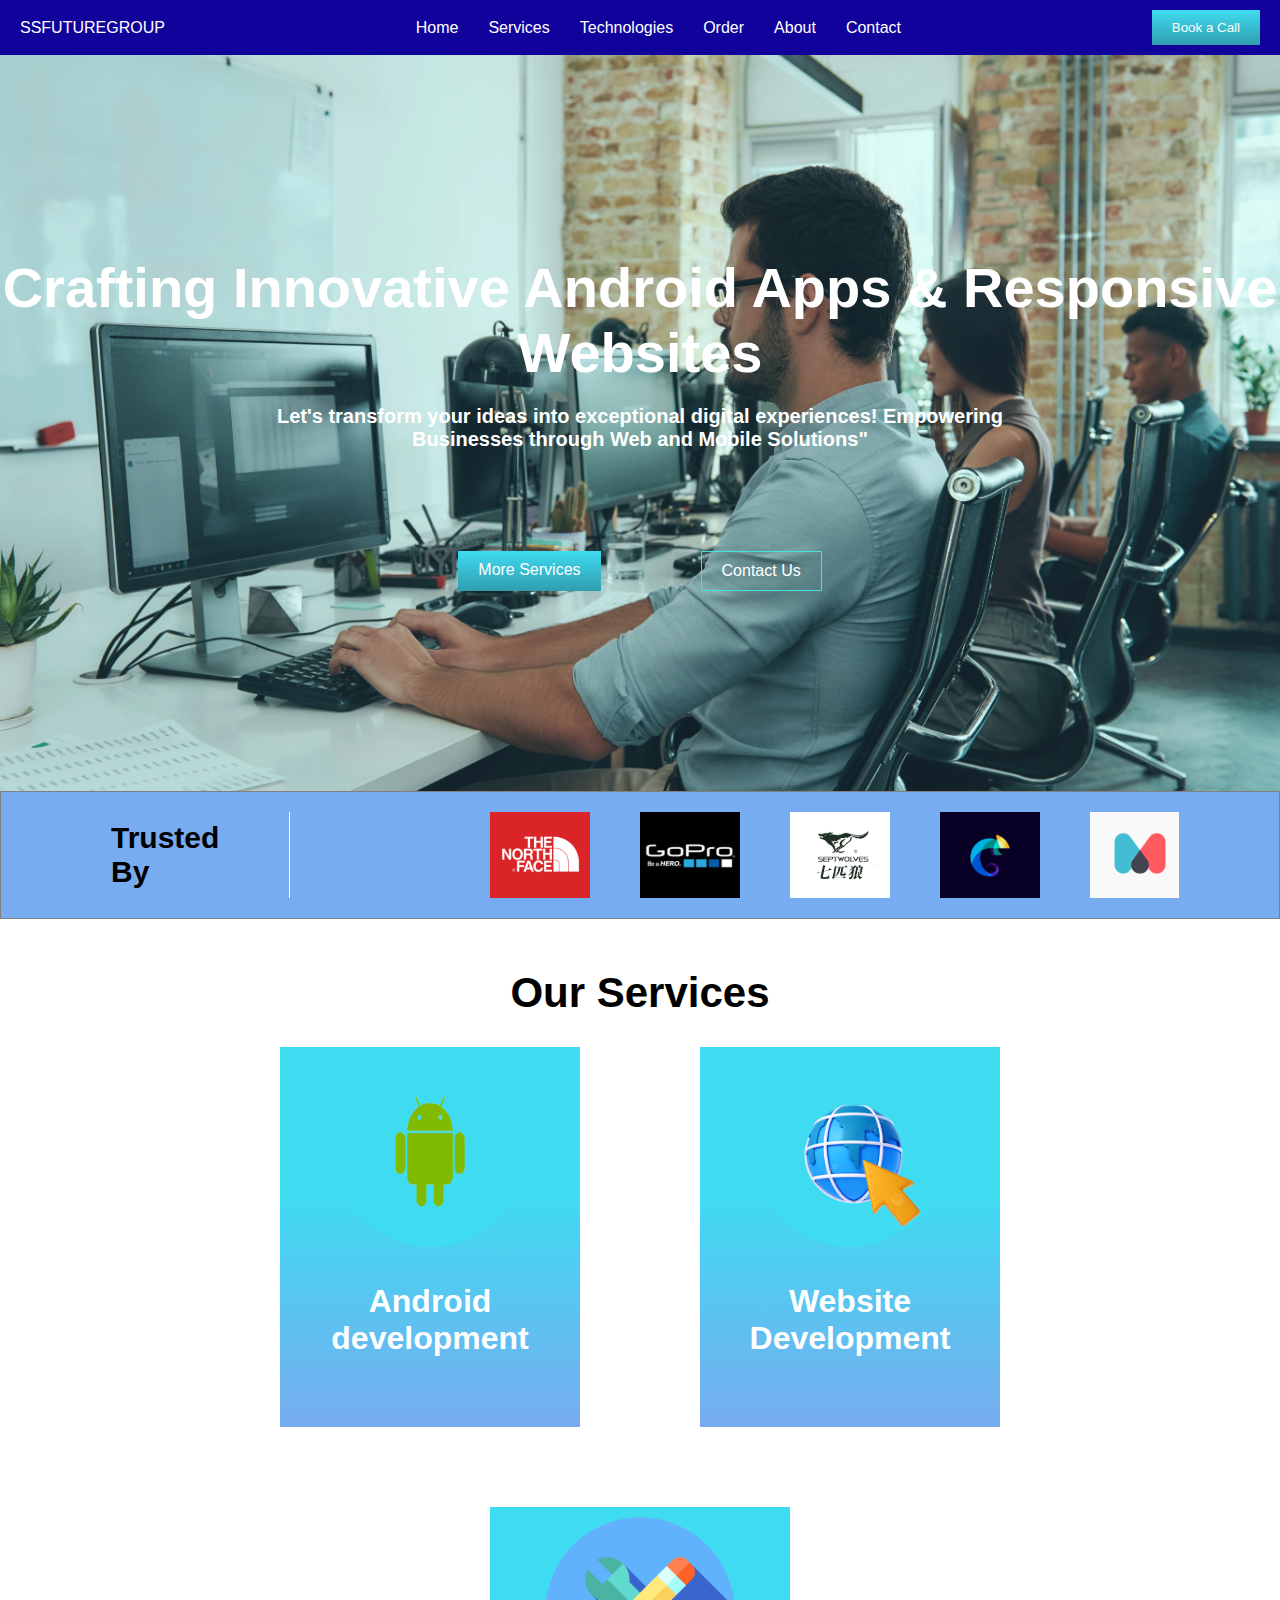
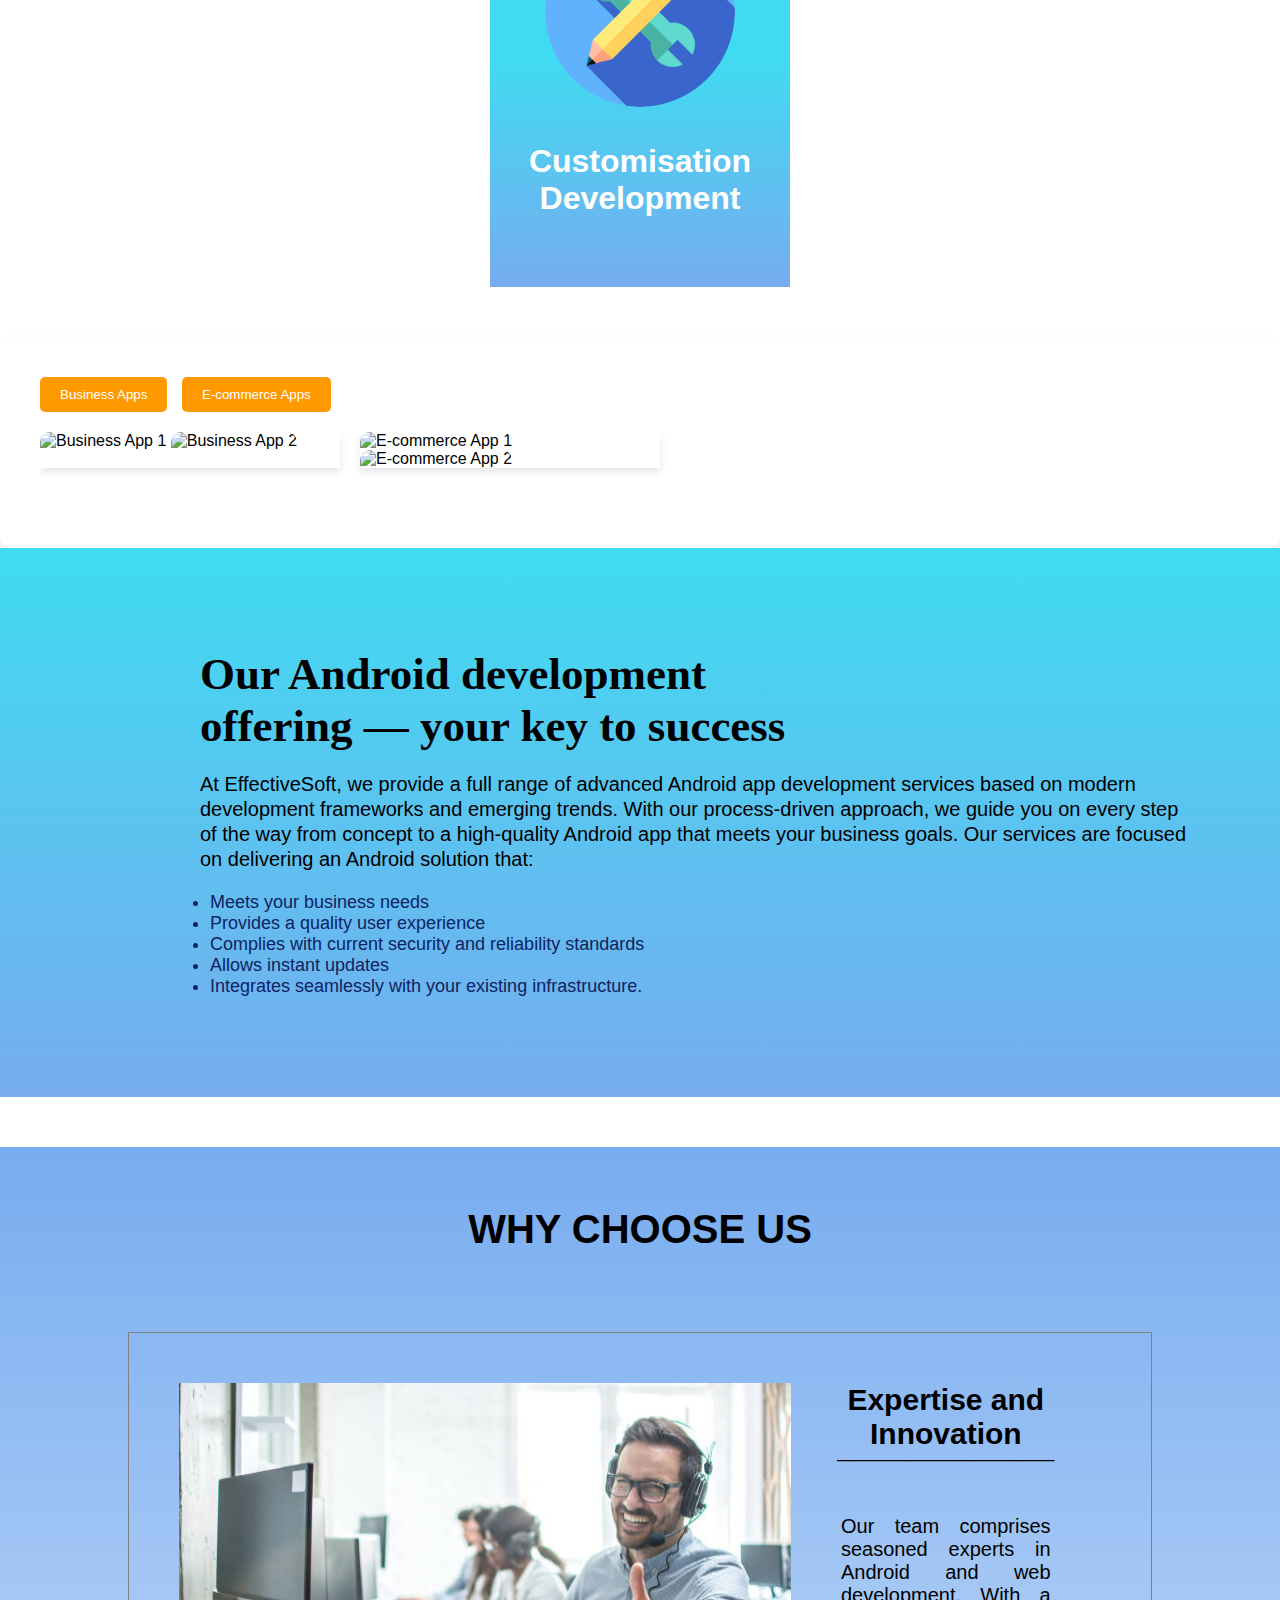
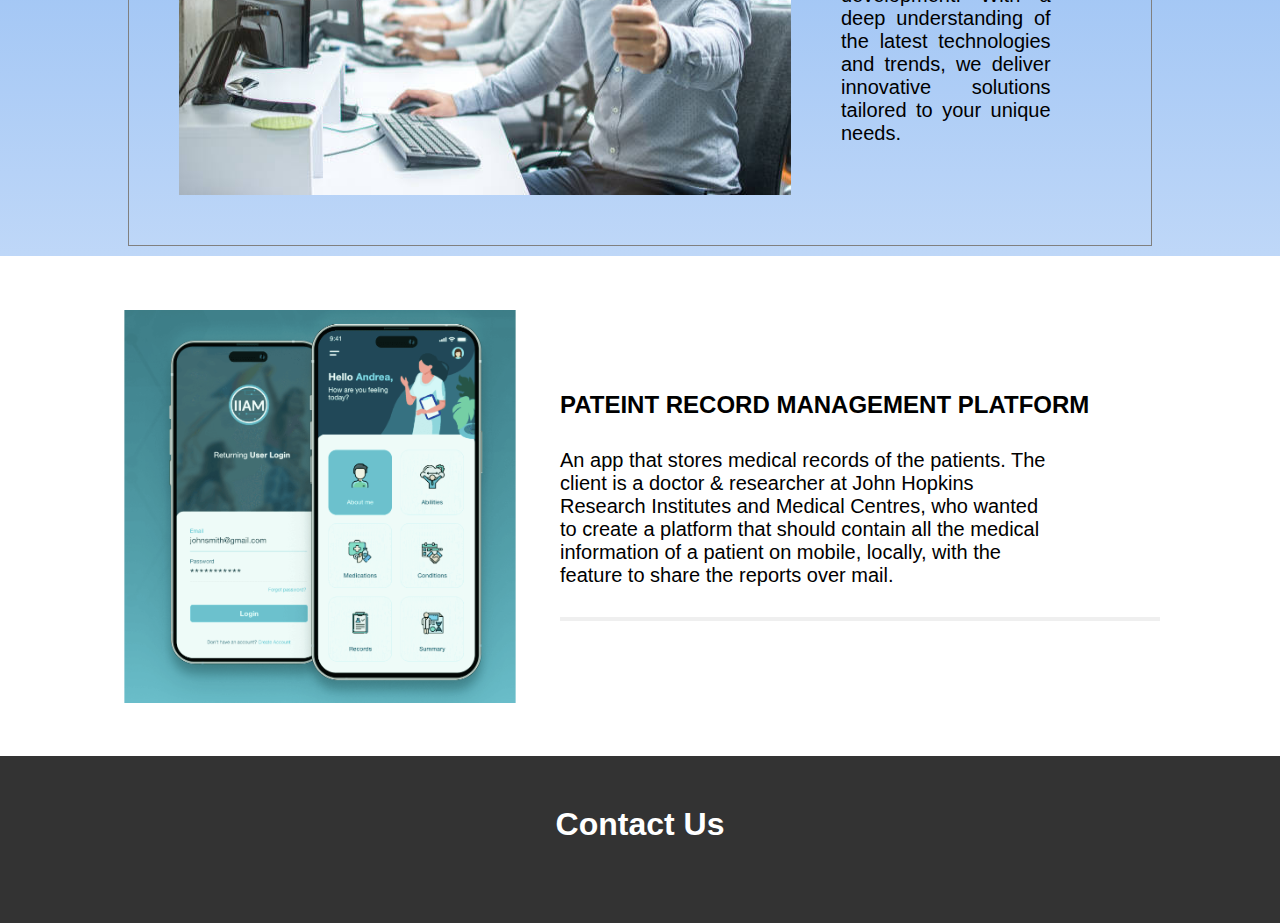
==== index.html @ 7ac94147 "adding android dev services section -again" ====
<!DOCTYPE html>
<html lang="en">
<head>
    <meta charset="UTF-8">
    <meta name="viewport" content="width=device-width, initial-scale=1.0">
    <title>SSFUTUREGROUP</title>
    <link rel="stylesheet" href="style.css">
</head>
<body>
    <header>
        <div class="logo">SSFUTUREGROUP</div>
        <nav id="nav">
            <ul>
                <li><a href="#home">Home</a></li>
                <li>
                    <a href="#services">Services</a>
                    <ul class="dropdown">
                        <li><a href="#android">Android App Development</a></li>
                        <li><a href="#web">Web Development</a></li>
                        <li><a href="#custom">Custom Solutions</a></li>
                    </ul>
                </li>
                <li>
                    <a href="#technologies">Technologies</a>
                    <ul class="dropdown">
                        <li><a href="#java">Java</a></li>
                        <li><a href="#kotlin">Kotlin</a></li>
                        <li><a href="#react">React.js</a></li>
                    </ul>
                </li>
                <li><a href="#order">Order</a></li>
                <li><a href="#about">About</a></li>
                <li><a href="#contact">Contact</a></li>
            </ul>
        </nav>
        <!-- Add this inside the <header> element -->
        <div class="menu-toggle" id="menu-toggle">
            <div ></div>
            <div ></div>
            <div ></div>
        </div>

        <button class="cta-button">Book a Call</button>
    </header>
    <!-- Hero Section -->
    <section class="hero">
        <div class="hero-content">
            <h1>Crafting Innovative Android Apps & Responsive Websites</h1>
            <h3> Let's transform your ideas into exceptional digital experiences!
                Empowering Businesses through Web and Mobile Solutions" </h3>
            <div class="buttons">
                <a href="#services" class="cta-button">More Services</a>
                <a href="#contact" class="cta-button">Contact Us</a>
            </div>
        </div>
    </section>
    
    
    <!-- TRUSTED BY SECTION -->

    <div class="trusted-by">
        <h2> Trusted By</h2>
        <div class="img-flow">
            <img src="./ssf-images/Rectangle 77.svg">
            <img src="./ssf-images/Rectangle 78.svg">
            <img src="./ssf-images/Rectangle 79.svg">
            <img src="./ssf-images/Rectangle 80.svg">
            <img src="./ssf-images/Rectangle 81.svg">
            <img src="./ssf-images/Rectangle 82.svg">
            <img src="./ssf-images/Rectangle 83.svg">
            <img src="./ssf-images/Rectangle 84.svg">
            <img src="./ssf-images/Rectangle 85.svg">
            <img src="./ssf-images/Rectangle 86.svg">
            <img src="./ssf-images/Rectangle 87.svg">
        </div>
    </div>
    <!-- Services Section -->
    <section class="services" id="services">
        <h2>Our Services</h2>
        <!--  service descriptions here -->
        <div class="container">
            <div class="card" >
                <header>
                    Android development
                </header>
                <p>
                    Innovative Android apps tailored to your vision. 
                    From user interface to functionality, 
                    we create apps that enhance user experience 
                    and drive business growth.
                </p>
                <button>
                    Read More
                </button>
                <div class="imgbx">
                    <img  src="./ssf-images/android-logo.png">
                </div>
                <div class="txtbx">
                    <h2>
                        Android development
                    </h2>
                </div>
            </div>
            
            <div class="card" style="--color:#4d88ff;">
                <header>
                    Web Development
                </header>
                <p>
                    Crafting mobile-friendly websites that captivate users. 
                    Our designs ensure seamless navigation, boosting 
                    engagement and conversions across devices.
                </p>
                <button>
                    Read More
                </button>
                
                <div class="imgbx">
                    <img src="./ssf-images/web-dev-logo.png">
                </div>
                <div class="txtbx">
                    <h2>
                        Website Development
                    </h2>
                </div>
            </div>
            
            <div class="card" style="--color:#4d88ff;">
                <header>
                    Performance Optimization 
                </header>
                <p>
                    Tailored digital solutions, from software to integrations, 
                    addressing unique business needs. We streamline operations, 
                    ensuring efficiency, security, and innovation in every 
                    solution we provide.
                </p>
                <button>
                    Read More
                </button>
                
                <div class="imgbx">
                    <img src="./ssf-images/customisation.png">
                </div>
                <div class="txtbx">
                    <h2>
                        Customisation Development
                    </h2>
                </div>
            </div>
        </div>
    </section>

     <!-- types of apps and websites -->
     <!-- <section class="types">
        <div class="apps-types">
            <img src="./ssf-images/mobile-apps-types.svg">
            <div>
                <ul>
                    <li>Business Apps</li>
                    <li>Ecommerce Apps</li>
                    <li>Social Networking Apps</li>
                    <li>Entertainment Apps</li>
                </ul>
            </div>
        </div>
        
     </section> -->
     <div class="android-services">
        <div class="tab-buttons">
            <button class="tab-button active" onclick="showAppCategory('business')">Business Apps</button>
            <button class="tab-button" onclick="showAppCategory('ecommerce')">E-commerce Apps</button>
            <!-- Add more buttons for other categories if needed -->
        </div>
        
        <div class="app-carousel">
            <div class="app-slide business">
                <img src="business_app1.jpg" alt="Business App 1">
                <img src="business_app2.jpg" alt="Business App 2">
                <!-- Add more business app images -->
            </div>
            <div class="app-slide ecommerce">
                <img src="ecommerce_app1.jpg" alt="E-commerce App 1">
                <img src="ecommerce_app2.jpg" alt="E-commerce App 2">
                <!-- Add more e-commerce app images -->
            </div>
            <!-- Add more slides for other categories if needed -->
        </div>
    </div>
    
 
 <!--    key features section  -->
    <section class="key-features">
        <div>
            <h1> Our Android development offering — your key to success </h1>
            <p>
                At EffectiveSoft, we provide a full range of advanced 
                Android app development services based on modern 
                development frameworks and emerging trends. 
                With our process-driven approach, we guide you 
                on every step of the way from concept to a 
                high-quality Android app that meets your business goals. 
                Our services are focused on delivering an Android solution 
                that:
            </p>
            <ul>
                <li>Meets your business needs</li>
                <li>Provides a quality user experience</li>
                <li>Complies with current security and reliability standards</li>
                <li>Allows instant updates</li>
                <li>Integrates seamlessly with your existing infrastructure.</li>
            </ul>
        </div>

    </section>

   

    <!-- why choose us section  -->
    <section class="choose">
        <h1> WHY CHOOSE US </h1>
        <div class="slider" id="slider">
            <div class="slider-box">
                <img src="./ssf-images/office-1.jpg">
                <div>
                    <h3> Expertise and Innovation </h3>
                    <p>Our team comprises seasoned experts in Android and web development. 
                        With a deep understanding of the latest technologies and trends,
                        we deliver innovative solutions tailored to your unique needs.
                    </p>
                </div>
            </div>
            <div class="slider-box" id="slider-box">
                <img src="./ssf-images/office-1.jpg">
                <div>
                    <h3> Expertise and Innovation </h3>
                    <p>Our team comprises seasoned experts in Android and web development. 
                        With a deep understanding of the latest technologies and trends,
                        we deliver innovative solutions tailored to your unique needs.
                    </p>
                </div>
            </div>
        </div>

    </section>
    
    <!-- PORTFOLIO SECTION-->
    <div class="portfolio">
        <img src="./ssf-images/portfolio-1.svg">
        <div>
            <h2>PATEINT RECORD MANAGEMENT PLATFORM</h2>
            <p>
                An app that stores medical records of the patients.
                The client is a doctor & researcher at John Hopkins 
                Research Institutes and Medical Centres, who wanted 
                to create a platform that should contain all the 
                medical information of a patient on mobile, locally, 
                with the feature to share the reports over mail.
            </p>
            <button> </button>
        </div>
    </div>


    <!-- Contact Section -->
    <section class="contact" id="contact">
        <h2>Contact Us</h2>
        <!-- Contact form and details go here -->
    </section>


    <!-- Other sections (Hero, Services, Technologies, Why Choose Us, Get a Quote, Footer) go here -->

    <script src="script.js"></script>
</body>
</html>
---- style.css ----
/* Basic Styles */
/* colour codes :
  darkblue: #11029B 
  lightpurple:  #77ACF0
  lightblue:  #3FDBF1
  whiteblue:  #C1FDFD
  */
*
{
    margin: 0;
    padding: 0;
    box-sizing: border-box;
}
body {
    font-family: Arial, sans-serif;
    margin: 0;
    padding: 0;
}

header {
    background-color: #11029B ;
    color: #fff;
    padding: 10px 20px;
    display: flex;
    justify-content: space-between;
    align-items: center;
}

nav ul {
    list-style: none;
    display: flex;
}

nav ul li {
    margin: 0 15px;
}

nav ul li a {
    color: #ffffff;
    text-decoration: none;
    transition: color 0.3s ease;
}

nav ul li a:hover {
    color: #3FDBF1;
}

.dropdown {
    display: none;
    position: absolute;
    background-color: #fff;
    box-shadow: 0 2px 4px rgba(0, 0, 0, 0.1);
    z-index: 1;
    padding: 10px;
    padding-bottom: 20px;
    height: fit-content; width: 280px;
}
.dropdown li
{
    margin: 30px;
    background-color: #f5f5f5;
    border: solid 0px ;
    border-radius: 5px;
    padding: 10px;
}
.dropdown li:hover
{
    margin: 30px;
    background-color: #f5f5f5;
    border: solid 1px black;
    border-radius: 5px;
    padding: 10px;
}
.dropdown li a
{
    color: black;
    margin: 5px;
    color-interpolation-filters: auto;
}


nav ul li:hover .dropdown {
    display: block;
}

.menu-toggle {
    display: none;
    flex-direction: column;
    cursor: pointer;
    margin-right: 20px;
    transition: transform 0.3s ease;
}
.menu-toggle div
{
    background-color: #fff;
    height: 3px;
    width: 25px;
    margin: 3px 0;
}
.menu-cross
{
    display: none;
    flex-direction: column;
    cursor: pointer;
    
}
.menu-cross div
{
    background-color: #d9f7fe;
    height: 3px;
    width: 25px;
    margin: 3px 0;
    
}
.menu-cross div:nth-child(1)
{
    display: block;
    transform: translateX(-8px) rotateZ(45deg) scale(0.7);
    width: 35px;
    transition: all ease-in-out 0.3s;
}
.menu-cross div:nth-child(2)
{
    display: none;
}
.menu-cross div:nth-child(3)
{
    display: block;
    transform: translate(-9px, -6px) rotateZ(-45deg) scale(0.7);
    width: 35px;
    transition: all ease-in-out 0.3s;
}



.hero {
    background: url('./ssf-images/improve\ your\ back\ office.webp') center/cover;
    background-blend-mode: overlay;
    background-color: rgba(88, 148, 161, 0.337);
    color: #fff;
    text-align: center;
    padding: 200px 0;
}
.hero .hero-content
{
    display: flex;
    flex-direction: column;
    width: 100%;
    margin: auto ;
}
.hero h1 {
    font-size: 56px;
    margin-bottom: 20px;
}
.hero h3
{
    display: block;
    margin: auto;
    font-size: 20px;
    width: 800px;

}

.buttons {
    display: flex;
    margin: auto;
    column-gap: 100px;
    margin-top: 100px;
}
.buttons a
{
    text-decoration: none;
}
.buttons a:nth-child(2)
{
    border: 1px solid #41E3E5;
    background: linear-gradient(180deg, rgba(50, 187, 189, 0.00) 0%, rgba(41, 167, 169, 0.00) 100%);
}
.buttons a:nth-child(2):hover
{
    border: 1px solid #41E3E5;
    background: linear-gradient(180deg, rgba(50, 187, 189, 40) 0%, rgba(41, 167, 169, 50) 100%);
}
.cta-button {
    background: linear-gradient(180deg, #3FDBF1 0%, #2F9FAF 100%);
    color: #ffffff;
    border: none;
    padding: 10px 20px;
    cursor: pointer;
}

.cta-button:hover 
{
    background: linear-gradient(180deg, #0233d5 0%, #003bc6 100%);
    color: white;

}
/* Trusted by section startd here  */
.trusted-by
{
    display: flex;
    flex-direction: row;
    justify-content: space-between;
    align-items: center;
    max-width: 100vw; height: fit-content; 
    padding:  20px 100px;
    column-gap: 20px;
    border: solid 1px grey;
    box-sizing: content-box;
    background-color:  #77ACF0;
}
.trusted-by h2
{
    font-size: 30px;
}
.trusted-by:hover
{
    filter: drop-shadow(0px 0px 4px rgba(0, 0, 0, 0.25));
}
.trusted-by .img-flow
{
    display: flex;
    column-gap: 50px;
    flex-wrap: nowrap;
    max-width: 900px;
    overflow-y: hidden;
    overflow-x: scroll;
    padding: 0px 20px;
    height: fit-content;
    border-left: solid 1px white;
    padding-left: 200px;
    box-sizing: content-box;

    /* animation: scroll 6s linear infinite; */
}
.trusted-by .img-flow::-webkit-scrollbar
{
    display: none;
}
@keyframes scroll {
    /* 0% {
        transform: translateX(0);
    }
    25% {
        transform: translateX(-50px);
    }
    50% {
        transform: translateX(-100px);
    }
    75% {
        transform: translateX(-150px);
    }
    100% {
        transform: translateX(-200px);
    } */
    from {
        transform: translateX(0px);
    }
    to {
        transform: translateX(-500px);
    }
}

.trusted-by .img-flow img
{
    width: 100px;
    /* animation: scroll 20s linear infinite; */
}
.trusted-by h2
{
    position: relative;
    font-size: 30px;
    color:black;
    margin-right: 50px;
    margin-left: 10px;
}



/* Services Section Styles */
.services {
    background-color: #ffffff;
    padding: 50px 0;
    text-align: center;
}

.services h2 {
    font-size: 42px;
    margin-bottom: 30px;
}

/* Contact Section Styles */
.contact {
    background-color: #333;
    color: #fff;
    padding: 50px 0;
    text-align: center;
}

.contact h2 {
    font-size: 32px;
    margin-bottom: 30px;
}

.container 
{
    display: flex;
    margin: auto;
    position: relative;
    justify-content: center;
    align-items: center;
    column-gap: 120px; row-gap: 80px;
    flex-wrap: wrap;
    max-width: 1200px;
/*     background: linear-gradient(180deg, #3fdcf16d 0%, #77abf04a 100%); */
    
    box-sizing: content-box;
    padding: 0px 100px;
}
.container .card
{
    position: relative;
    width: 300px; height: 380px;
    background:linear-gradient(180deg, rgba(5, 0, 255, 0.44) 0%, rgba(0, 56, 255, 0.44) 100%);
    color: rgb(0, 0, 0);
    display: flex;
    justify-content: center;
    align-items: center;
    flex-direction: column;
}
.card header
{
    display: flex;
    justify-content: center;
    align-self: center;
    align-items: center;
    text-align: center;
    position: absolute;
    top: 0px;
    color: rgb(255, 255, 255);
    font: 800; font-size: 30px;
}
.card p
{
    display: flex;  
    text-align:justify;
    margin: 30px;
    top: 70px;
    color: rgb(255, 255, 255);
    position: absolute; 
}
.card button
{
    display: flex;
    justify-content: center; align-items: center;
    position: absolute;
    bottom: 20px;
    background: linear-gradient(rgba(20, 20, 239, 0.419),rgba(5, 5, 203, 0.359));
    color: white;
    padding: 10px 15px;
    border: solid 0px ;
    border-radius: 4px;
}
.card button:hover
{
    background: linear-gradient(rgba(20, 20, 239, 0.852),rgba(5, 5, 203, 0.874));
    color: white;
}

.container .card .imgbx,
.container .card .txtbx
{
    position: relative;
    width: 100%;
    display: flex;
    justify-content: center;
    align-items: center;
    transition: 0.5s;
}  

.container .card .imgbx
{
    background: #4a29b9;
    background: linear-gradient(180deg, #3FDBF1 0%, #3FDBF1 100%);
    height: 140px;
    z-index: 1;
    
    transform-origin: bottom ;
}
.container .card .imgbx img
{
    position: relative;
    z-index: 2;
    top: 35px;
    width: 190px; height: 190px;
    background-color: #3FDBF1;
    border-radius: 100px;
}
.container .card:hover .imgbx
{
    transform:  translateY(-100%) rotateX(90deg) ;
}
.container .card .txtbx
{
    align-items: flex-end;
    height: 280px;
    /* background: linear-gradient(180deg, #866CC9 12.5%, #3497F3 47.92%, #5CCCEF 100%); */
    background: linear-gradient(180deg, #3FDBF1 0%, #77ACF0 100%);
    border-top: solid 8px #3FDBF1;
    transform-origin: top;
}
.container .card .txtbx h2
{
    position: absolute;
    color: #ffffff;
    font-size: 2rem;
    bottom: 40px;
}

.container .card:hover .txtbx
{
    transform: translateY(100%) rotateX(90deg);
}

/* .container .card .imgbx::before
{
    content: ' ';
    position: absolute;
    background:#4a29b9;
    background: linear-gradient(180deg, #3ed3e7 0%, #3ac9dc 100%);
    height: 210px; width: 210px;
    bottom: -70px;
    border-radius: 100px;
    z-index: 1;
} */

/* .types
{
    display: flex;
    flex-direction: column;
    max-width: 1200px;
    max-height: 800px; padding: 50px 100px;
    margin: auto;
    background-color: #35476798;
}
.types img
{
    display: block;
    width: 400px;
}
.types .apps-types
{
    display: flex;
    column-gap: 50px;
    border: solid 1px red;
    max-height: 500px;
}
.apps-types div 
{
    display: flex;
    justify-content: center;
    align-items: center;
}
.apps-types div ul
{
    padding: 40px;
}
.apps-types div ul li
{
    margin: 40px;
    list-style: none;
    font-size: 30px;
    color: #000a22;
    cursor: pointer;
    padding: 11.5px;
    font-family: 'Lucida Sans', 'Lucida Sans Regular', 'Lucida Grande', 'Lucida Sans Unicode', Geneva, Verdana, sans-serif;
}
.apps-types div ul li:hover
{
    border: solid 1px rgb(255, 255, 255);
    box-shadow: 0px 0px 10px 1px rgba(235, 235, 235, 0.57);
    padding: 10px;
    
} */

.android-services {
    background-color: #ffffff;
    padding: 40px;
    border-radius: 10px;
    box-shadow: 0 4px 8px rgba(0, 0, 0, 0.1);
}

.tab-buttons {
    margin-bottom: 20px;
}

.tab-button {
    background-color: #ff9900;
    color: #fff;
    border: none;
    border-radius: 5px;
    padding: 10px 20px;
    cursor: pointer;
    margin-right: 10px;
    transition: background-color 0.3s ease;
}

.tab-button:hover {
    background-color: #333;
}

.app-carousel {
    display: flex;
    overflow-x: scroll;
    margin-bottom: 20px;
    padding-bottom: 20px;
}

.app-slide {
    flex: 0 0 300px;
    margin-right: 20px;
    box-shadow: 0 4px 8px rgba(0, 0, 0, 0.1);
    transition: box-shadow 0.3s ease;
}

.app-slide img {
    width: 100%;
    height: auto;
    border-top-left-radius: 10px;
    border-top-right-radius: 10px;
}

.app-slide:hover {
    box-shadow: 0 8px 16px rgba(0, 0, 0, 0.2);
}




.key-features
{
    display: flex;
    flex-direction: column;
    justify-content: center;
    align-items: flex-start;
    text-align: left;
    padding: 100px;
    background: linear-gradient(#4a6f9a, #42658b);
    background: linear-gradient(180deg, #3FDBF1 0%, #77ACF0 100%);
}
.key-features div
{
    display: flex;
    flex-direction: column;
    row-gap: 20px;
    margin-left: 100px;
}
.key-features div h1
{
    display: block;
    text-align: left;
    font-size: 45px;
    max-width: 650px;
    font-family:Cambria, Cochin, Georgia, Times, 'Times New Roman', serif;
    color: #fbffff;
    color: black;
}
.key-features div p
{
    font-size: 20px;
    width: 78vw;
    margin: auto;
    word-spacing: 0px;
    line-height: 25px;
    font-family: 'Gill Sans', 'Gill Sans MT', Calibri, 'Trebuchet MS', sans-serif;
    color:  rgb(190, 217, 222);
    color: black;
}
.key-features div ul
{
    display: block;
    padding: 0px 0px 0px 10px ;
}
.key-features div ul li
{
    color: rgb(190, 217, 222);
    color: rgb(15, 35, 97);
    font-family: 'Gill Sans', 'Gill Sans MT', Calibri, 'Trebuchet MS', sans-serif;
    font-size: 18px;    
}

.choose
{
    display: flex;
    justify-content: center;
    align-items: center;  
    flex-direction: column; 
    row-gap: 80px;
    margin-top: 50px;
    border-radius: 0px 0px 0px 0px;
    background: linear-gradient(#77ACF0,#77abf079);
    padding: 10px;
}
.choose h1
{
    font-size: 40px;
    text-align: center;
    margin-top: 50px;
}
.choose .slider
{
    display: flex;
    max-width: 80vw;
    column-gap: 20px;
    overflow-x: scroll;
    overflow-y: hidden;
    flex-wrap: nowrap;
}
.choose .slider::-webkit-scrollbar
{
    display: none;
}
.slider .slider-box
{
    display: flex;
    min-width: 72vw;
    border: solid 1px grey;
    padding: 50px;
    box-sizing: content-box;
}

.slider .slider-box div
{
    display: flex;
    flex-direction: column;
}

.slider .slider-box div h3
{
    text-align: center;
    font-size: 30px;
}
.slider .slider-box div h3::after
{
    content: '_____________';
    display: block;
    margin: auto;
    margin-top: -20px;
}
.slider .slider-box div p
{
    display: block;
    text-align: justify;
    font-size: 20px;
    padding: 50px;
}

.portfolio
{
    display: flex;
    height: 500px; width: 100%;
    justify-content: space-around;
    align-items: center;
    padding: 100px;
}
.portfolio img
{
    width: 400px;
}
.portfolio div
{
    width: 600px;
    display: flex;
    flex-direction: column;
    row-gap: 30px;
}
.portfolio div p
{
    width: 500px;
    font-size: 20px;
}







/* Mobile Styles */
@media screen and (max-width: 768px) {
    header {
        flex-direction: row;
        justify-content: space-between;
        align-items: center;
    }
    .logo
    {
        margin-left: 40px;
    }

    .dropdown {
        position: absolute;
        display: none;
        width: 300px;
        padding: 0px 10px 0px 10px;
        background-color: #C1FDFD;
    }
    .menu-toggle {
        display: block;
        flex-direction: column;
        cursor: pointer;
        margin-right: 20px;
        position: absolute;
        transition: transform 0.3s ease-in-out;
    }

    nav {
        display: none;
        flex-direction: column;
        position: absolute;
        top: 70px;
        left: 0;
        width: 100%;
        background-color: #C1FDFD;
        z-index: 1;
        margin-top: 10px;
    }
    
    nav.active {
        display: flex;
    }

    nav ul {
        flex-direction: column;
        align-items: center;
    }

    nav ul li {
        margin: 10px 0;
    }

    .trusted-by
    {
        width: fit-content;
    }
    .trusted-by h2
    {
        font-size: 20px;
        width: fit-content;
        padding: 5px;
    }
    .trusted-by .img-flow
    {
        width: fit-content;
        border-left: solid white 1px ;
    }
    .trusted-by .img-flow img
    {
        width: 60px;
    }
}

/* Tablet Styles */
@media screen and (min-width: 769px) and (max-width: 1024px) {
    /* Add tablet-specific styles here */
}

/* Larger Desktop Styles */
@media screen and (min-width: 1025px) {
    /* Add larger desktop-specific styles here */
}
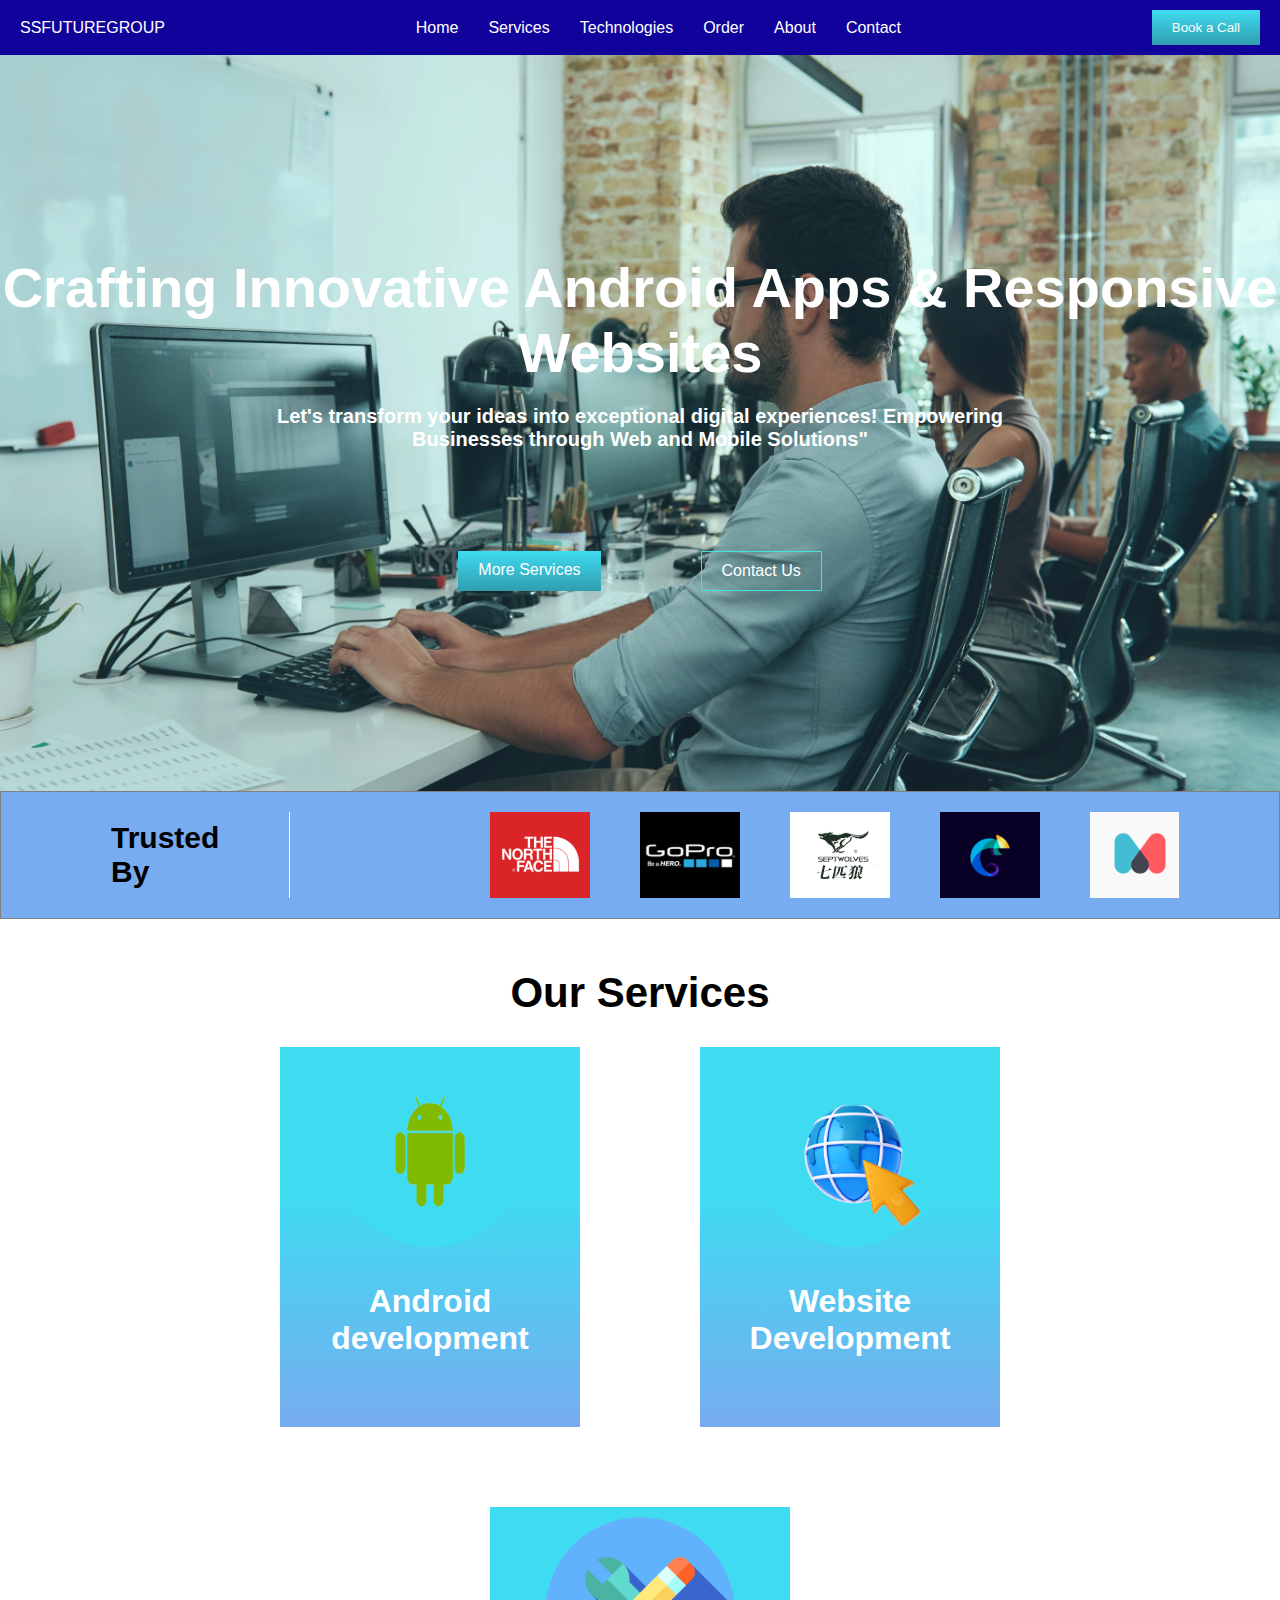
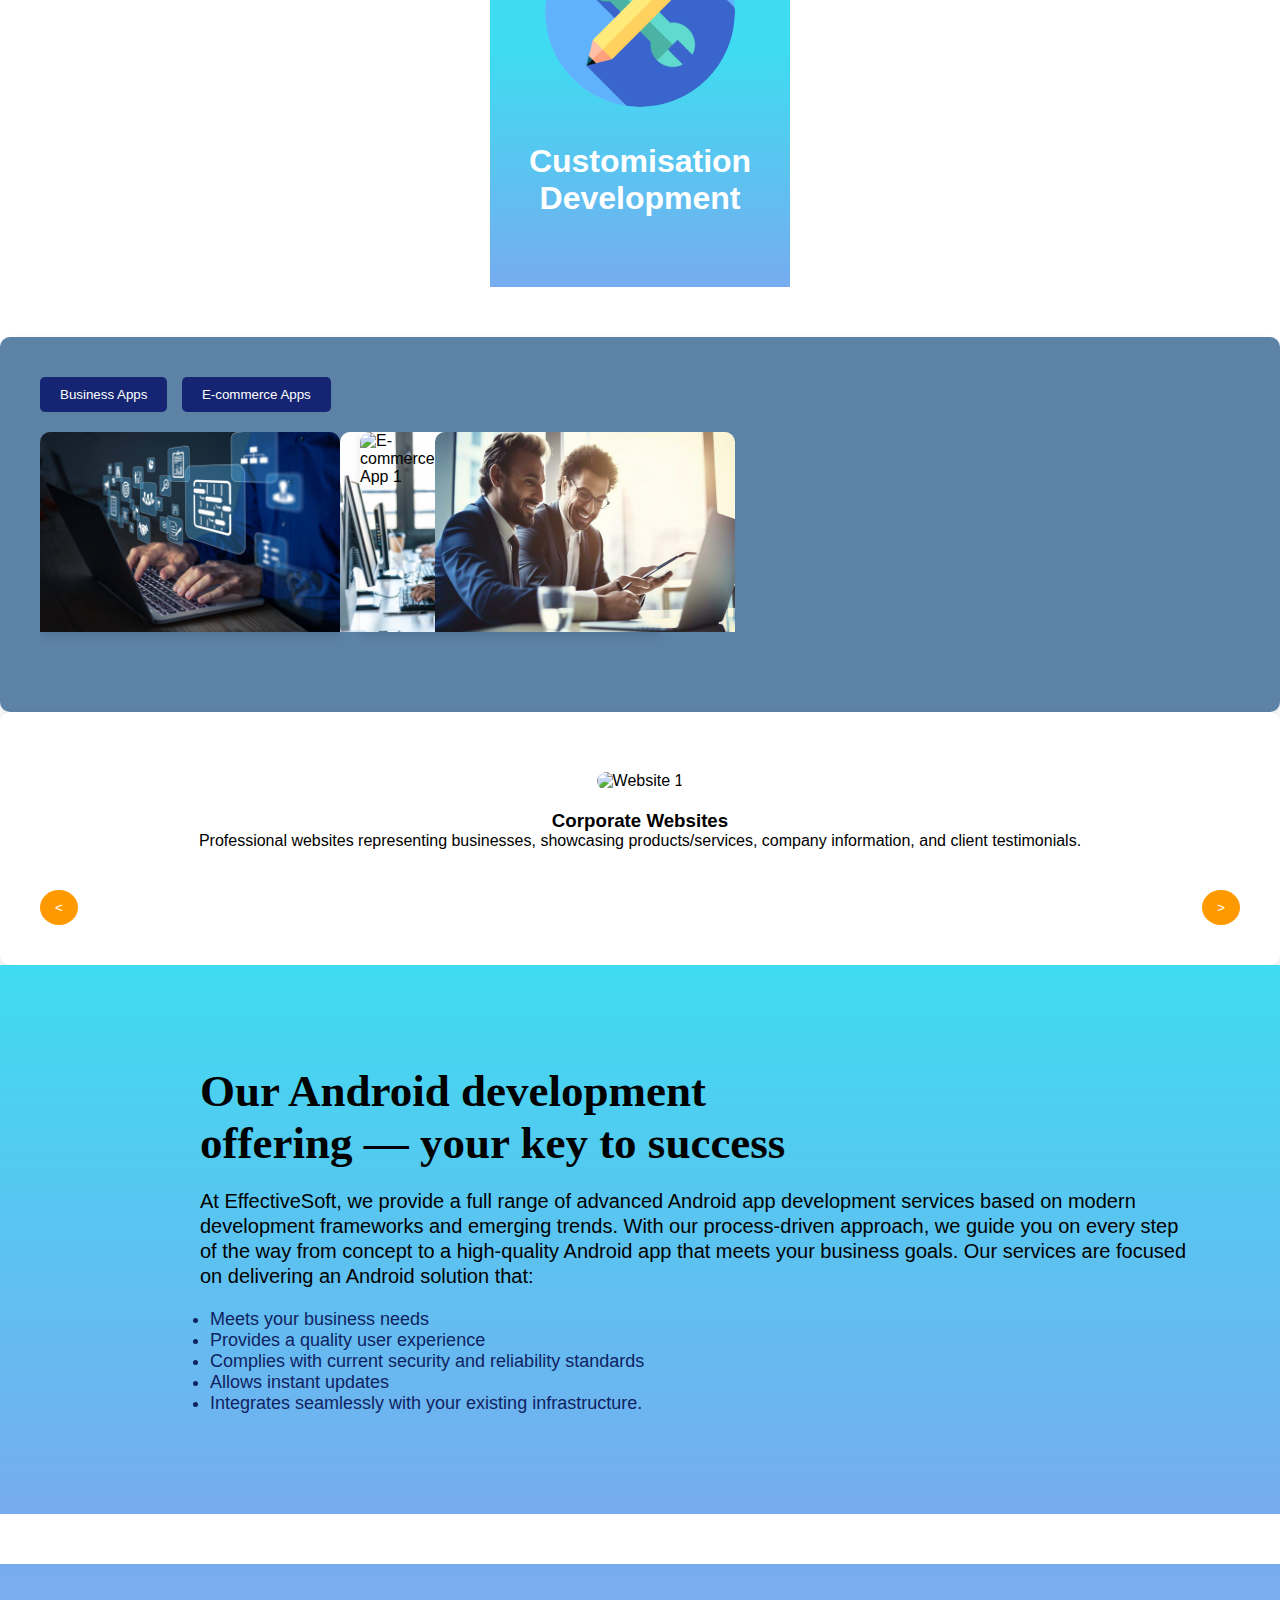
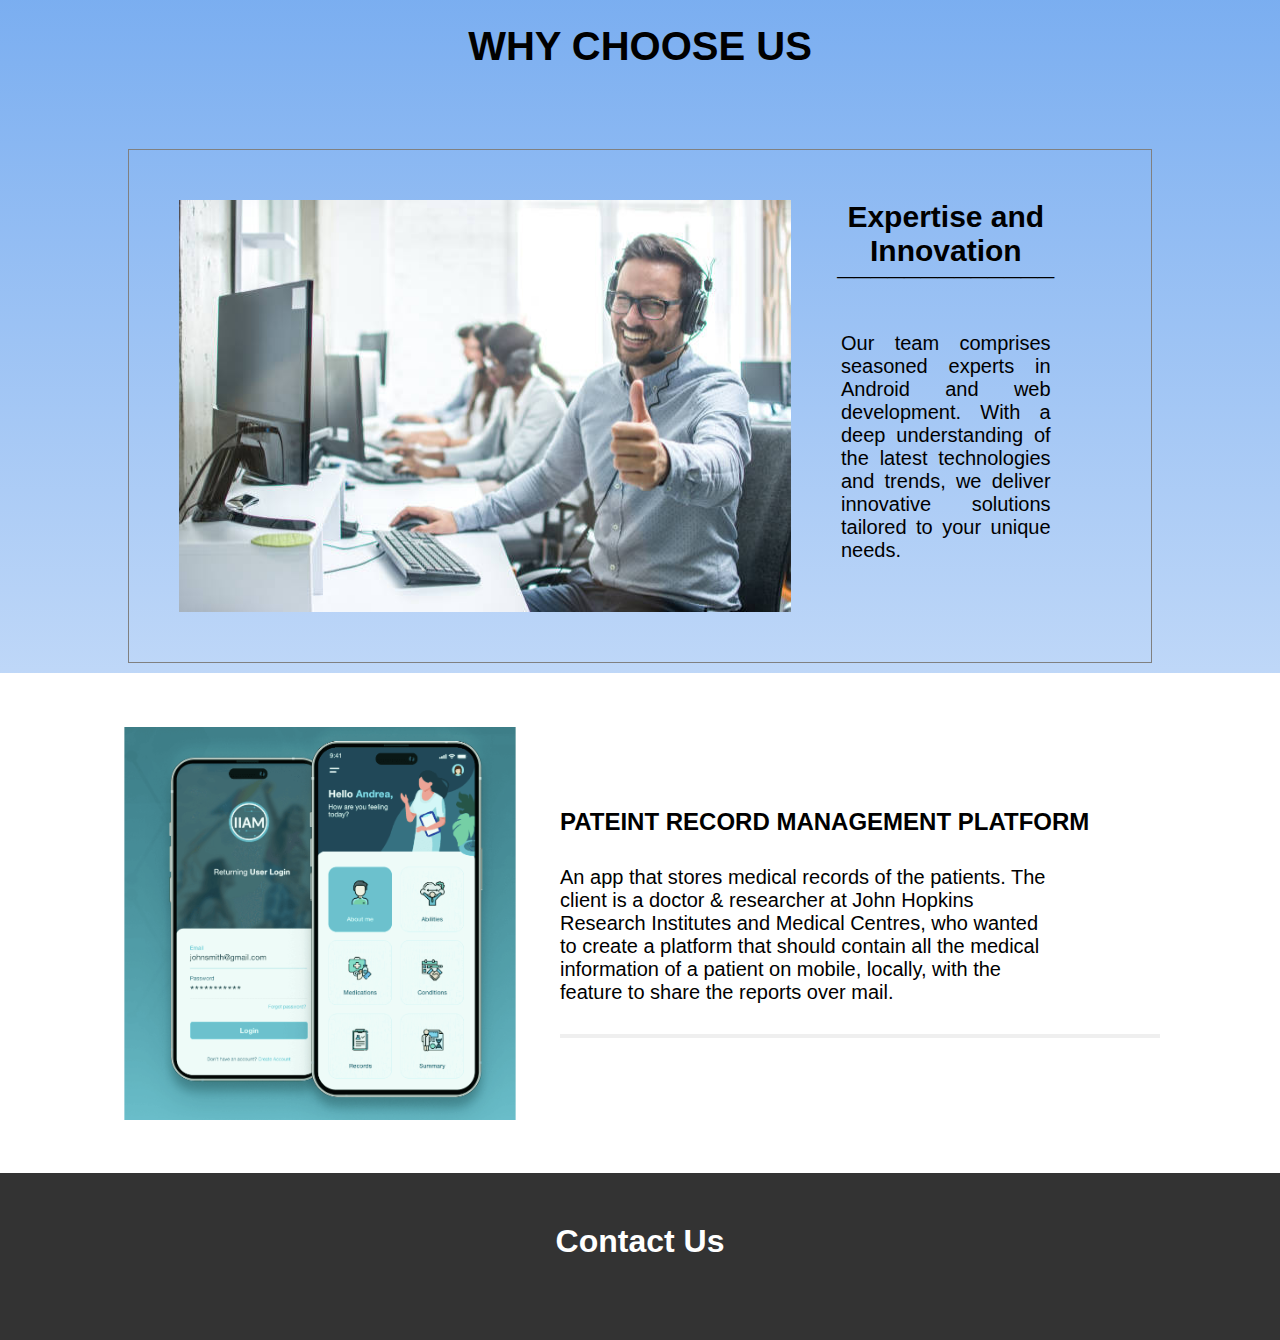
==== commit a9aeecff: "added and fixed business services section" ====
--- a/index.html
+++ b/index.html
@@ -166,6 +166,7 @@
         </div>
         
      </section> -->
+     <!-- ANDROID SERVICES SECTION -->
      <div class="android-services">
         <div class="tab-buttons">
             <button class="tab-button active" onclick="showAppCategory('business')">Business Apps</button>
@@ -175,18 +176,42 @@
         
         <div class="app-carousel">
             <div class="app-slide business">
-                <img src="business_app1.jpg" alt="Business App 1">
-                <img src="business_app2.jpg" alt="Business App 2">
+                <img src="./ssf-images/office-2.jpg" alt="Business App 1">
+                <img src="./ssf-images/office-3.jpg" alt="Business App 2">
                 <!-- Add more business app images -->
             </div>
             <div class="app-slide ecommerce">
-                <img src="ecommerce_app1.jpg" alt="E-commerce App 1">
-                <img src="ecommerce_app2.jpg" alt="E-commerce App 2">
+                <img src="./ssf-images/office-4.jpg" alt="E-commerce App 1">
+                <img src="./ssf-images/office-5.jpg" alt="E-commerce App 2">
                 <!-- Add more e-commerce app images -->
             </div>
             <!-- Add more slides for other categories if needed -->
         </div>
     </div>
+
+<!-- WEB DEV SERVICES SECTION -->
+<div class="web-development-services">
+    <div class="slider-container">
+        <div class="slide">
+            <img src="website1.jpg" alt="Website 1">
+            <h3>Corporate Websites</h3>
+            <p>Professional websites representing businesses, showcasing products/services, company information, and client testimonials.</p>
+        </div>
+        <div class="slide">
+            <img src="website2.jpg" alt="Website 2">
+            <h3>E-commerce Websites</h3>
+            <p>Online stores with intuitive navigation, secure transactions, product categorization, and detailed product pages to boost sales.</p>
+        </div>
+        <!-- Add more slides for other types of websites -->
+    </div>
+    <div class="slider-controls">
+        <button class="prev-slide">&lt;</button>
+        <button class="next-slide">&gt;</button>
+    </div>
+</div>
+
+
+
     
  
  <!--    key features section  -->
--- a/style.css
+++ b/style.css
@@ -483,8 +483,9 @@
     
 } */
 
+/* ANDROID DEV SERVICES STYLE SECTION  */
 .android-services {
-    background-color: #ffffff;
+    background-color: #5c82a6;
     padding: 40px;
     border-radius: 10px;
     box-shadow: 0 4px 8px rgba(0, 0, 0, 0.1);
@@ -495,7 +496,7 @@
 }
 
 .tab-button {
-    background-color: #ff9900;
+    background-color: #152573;
     color: #fff;
     border: none;
     border-radius: 5px;
@@ -517,6 +518,7 @@
 }
 
 .app-slide {
+    display: flex;
     flex: 0 0 300px;
     margin-right: 20px;
     box-shadow: 0 4px 8px rgba(0, 0, 0, 0.1);
@@ -534,9 +536,51 @@
     box-shadow: 0 8px 16px rgba(0, 0, 0, 0.2);
 }
 
-
-
-
+/* WEB DEV SERVICES STYLE SECTION  */
+.web-development-services {
+    background-color: #ffffff;
+    padding: 40px;
+    border-radius: 10px;
+    box-shadow: 0 4px 8px rgba(0, 0, 0, 0.1);
+    overflow: hidden;
+    max-width: 100%;
+}
+
+.slider-container {
+    display: flex;
+    transition: transform 0.5s ease;
+}
+
+.slide {
+    flex: 0 0 100%;
+    padding: 20px;
+    text-align: center;
+}
+
+.slide img {
+    width: 100%;
+    height: auto;
+    border-radius: 10px;
+    margin-bottom: 20px;
+}
+
+.slider-controls {
+    display: flex;
+    justify-content: space-between;
+    margin-top: 20px;
+}
+
+.prev-slide,
+.next-slide {
+    background-color: #ff9900;
+    color: #fff;
+    border: none;
+    border-radius: 50%;
+    padding: 10px 15px;
+    cursor: pointer;
+}
+
+/* KEY FEATURES STYLE SECTION HERE */
 .key-features
 {
     display: flex;
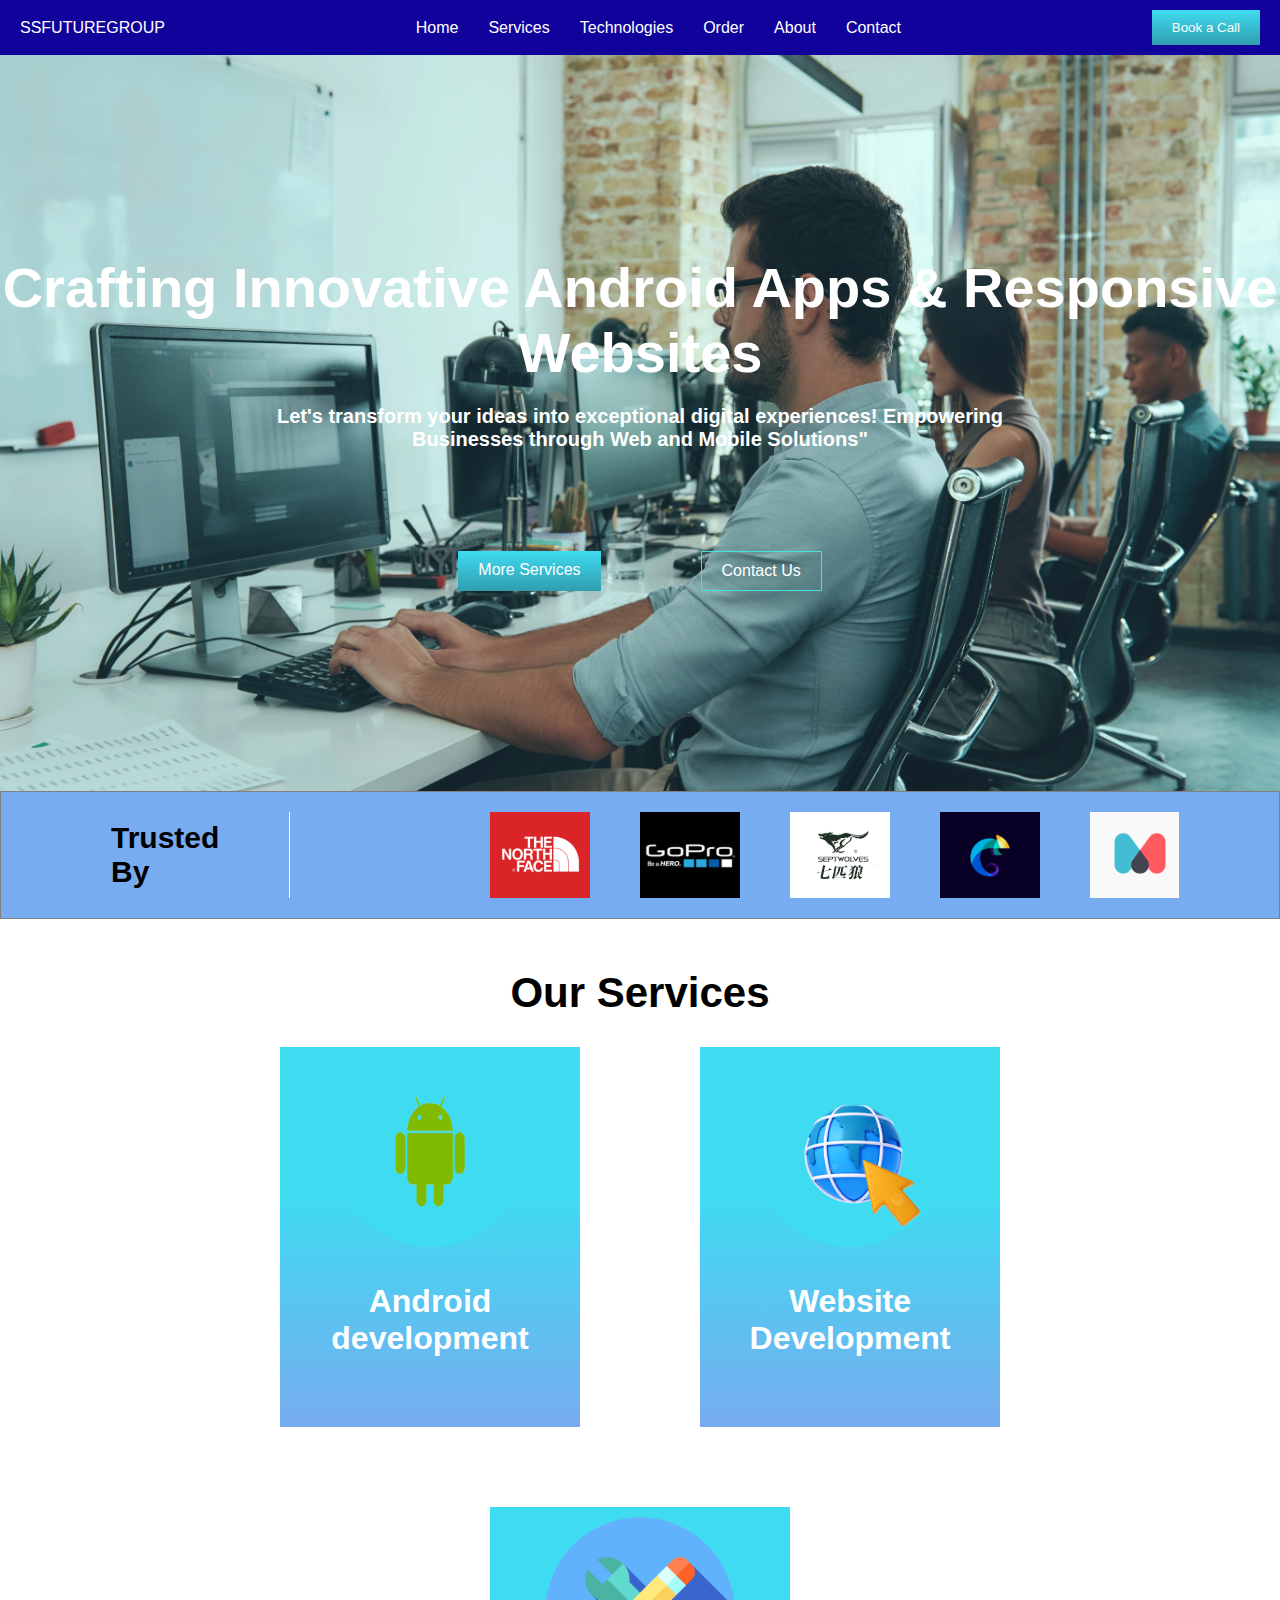
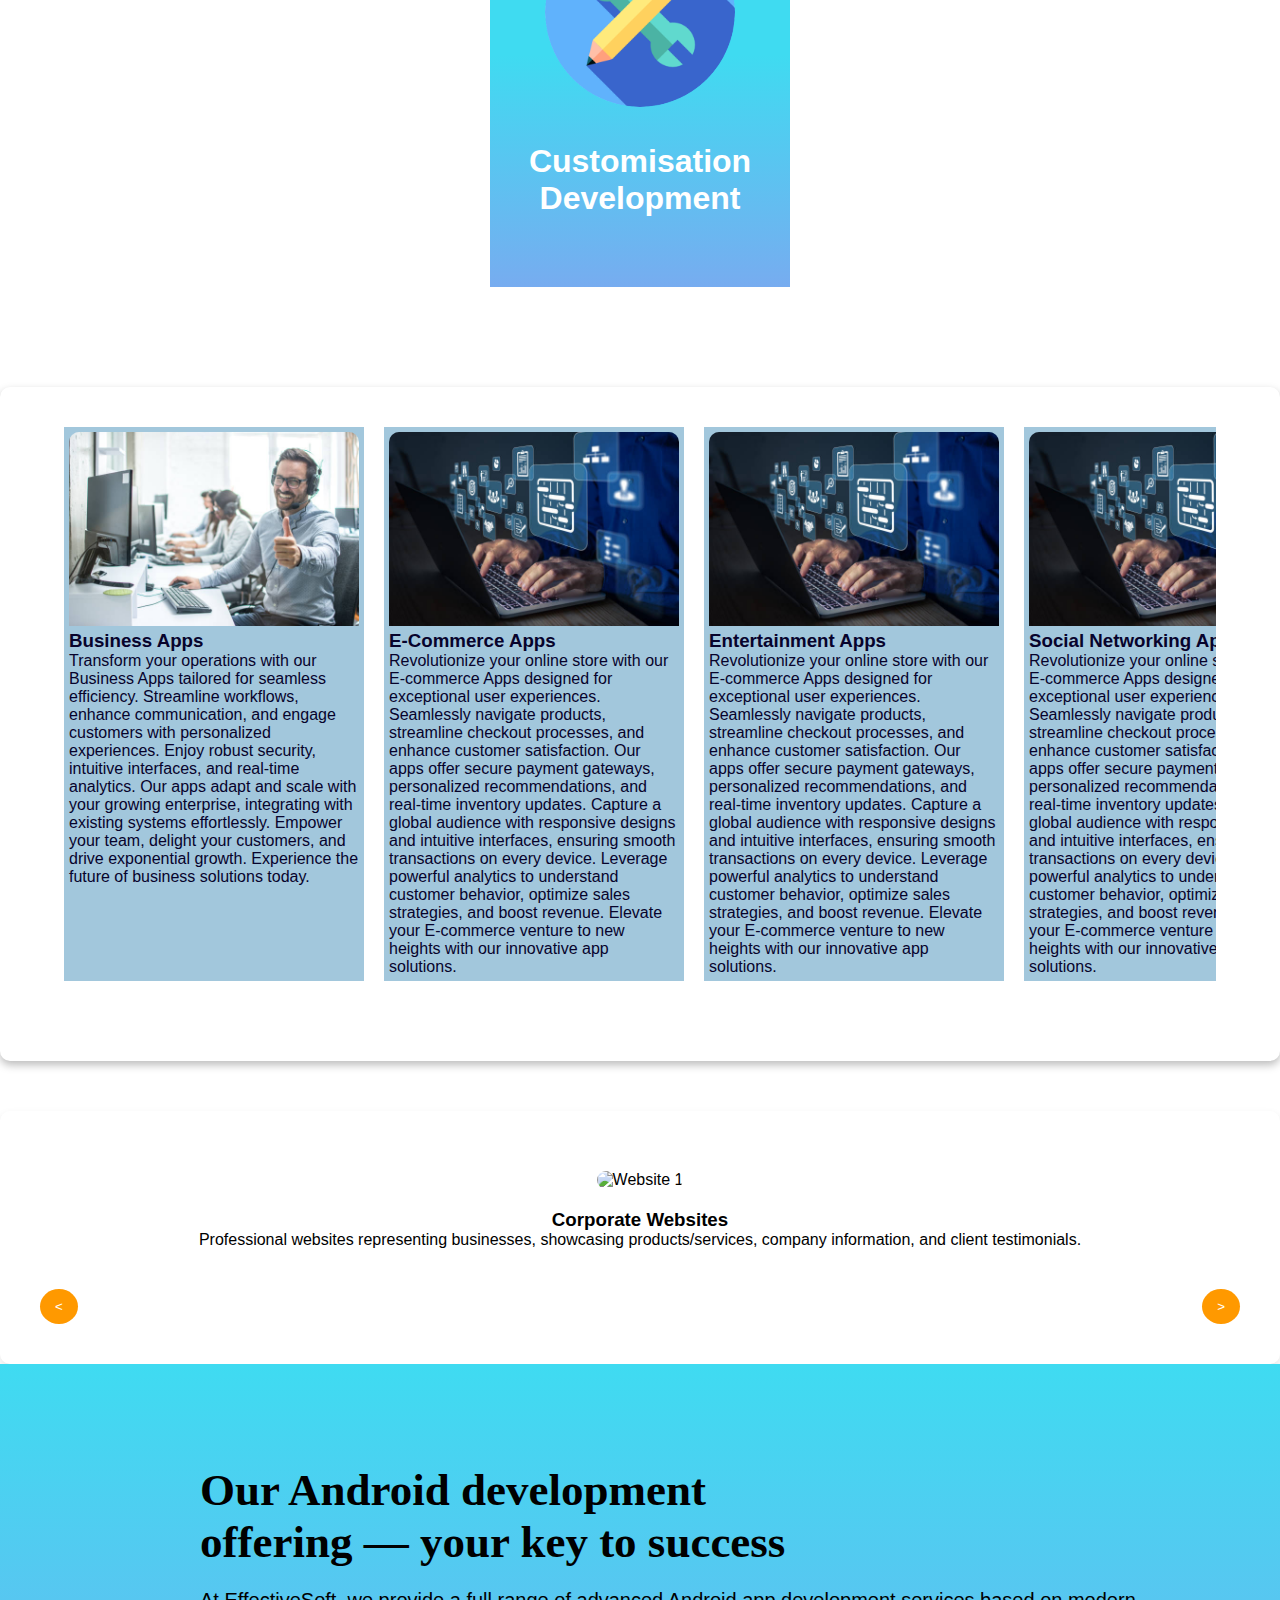
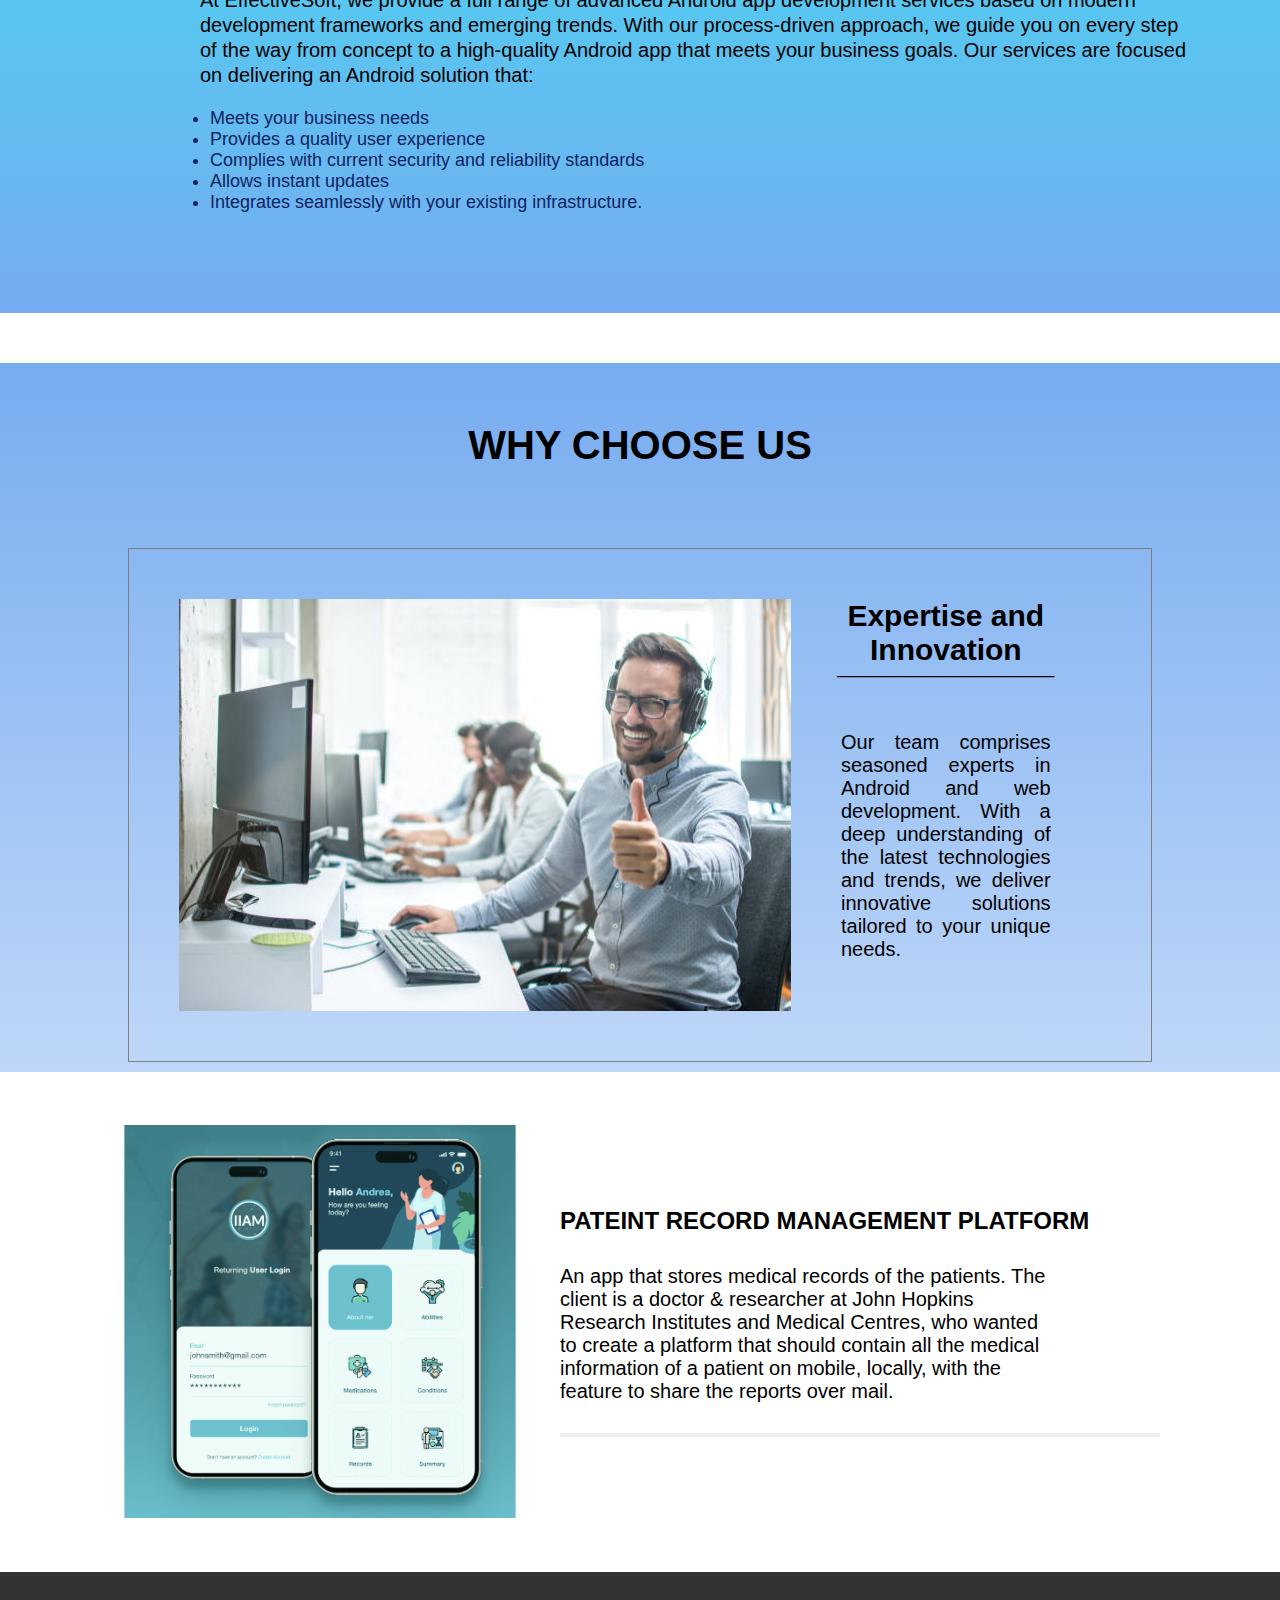
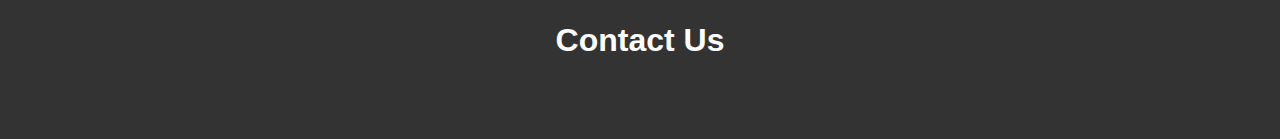
==== commit 44080aba: "android dev section commit 1" ====
--- a/index.html
+++ b/index.html
@@ -1,158 +1,139 @@
 <!DOCTYPE html>
 <html lang="en">
-<head>
-    <meta charset="UTF-8">
-    <meta name="viewport" content="width=device-width, initial-scale=1.0">
+  <head>
+    <meta charset="UTF-8" />
+    <meta name="viewport" content="width=device-width, initial-scale=1.0" />
     <title>SSFUTUREGROUP</title>
-    <link rel="stylesheet" href="style.css">
-</head>
-<body>
+    <link rel="stylesheet" href="style.css" />
+  </head>
+  <body>
     <header>
-        <div class="logo">SSFUTUREGROUP</div>
-        <nav id="nav">
-            <ul>
-                <li><a href="#home">Home</a></li>
-                <li>
-                    <a href="#services">Services</a>
-                    <ul class="dropdown">
-                        <li><a href="#android">Android App Development</a></li>
-                        <li><a href="#web">Web Development</a></li>
-                        <li><a href="#custom">Custom Solutions</a></li>
-                    </ul>
-                </li>
-                <li>
-                    <a href="#technologies">Technologies</a>
-                    <ul class="dropdown">
-                        <li><a href="#java">Java</a></li>
-                        <li><a href="#kotlin">Kotlin</a></li>
-                        <li><a href="#react">React.js</a></li>
-                    </ul>
-                </li>
-                <li><a href="#order">Order</a></li>
-                <li><a href="#about">About</a></li>
-                <li><a href="#contact">Contact</a></li>
+      <div class="logo">SSFUTUREGROUP</div>
+      <nav id="nav">
+        <ul>
+          <li><a href="#home">Home</a></li>
+          <li>
+            <a href="#services">Services</a>
+            <ul class="dropdown">
+              <li><a href="#android">Android App Development</a></li>
+              <li><a href="#web">Web Development</a></li>
+              <li><a href="#custom">Custom Solutions</a></li>
             </ul>
-        </nav>
-        <!-- Add this inside the <header> element -->
-        <div class="menu-toggle" id="menu-toggle">
-            <div ></div>
-            <div ></div>
-            <div ></div>
-        </div>
-
-        <button class="cta-button">Book a Call</button>
+          </li>
+          <li>
+            <a href="#technologies">Technologies</a>
+            <ul class="dropdown">
+              <li><a href="#java">Java</a></li>
+              <li><a href="#kotlin">Kotlin</a></li>
+              <li><a href="#react">React.js</a></li>
+            </ul>
+          </li>
+          <li><a href="#order">Order</a></li>
+          <li><a href="#about">About</a></li>
+          <li><a href="#contact">Contact</a></li>
+        </ul>
+      </nav>
+      <!-- Add this inside the <header> element -->
+      <div class="menu-toggle" id="menu-toggle">
+        <div></div>
+        <div></div>
+        <div></div>
+      </div>
+
+      <button class="cta-button">Book a Call</button>
     </header>
     <!-- Hero Section -->
     <section class="hero">
-        <div class="hero-content">
-            <h1>Crafting Innovative Android Apps & Responsive Websites</h1>
-            <h3> Let's transform your ideas into exceptional digital experiences!
-                Empowering Businesses through Web and Mobile Solutions" </h3>
-            <div class="buttons">
-                <a href="#services" class="cta-button">More Services</a>
-                <a href="#contact" class="cta-button">Contact Us</a>
-            </div>
-        </div>
-    </section>
-    
-    
+      <div class="hero-content">
+        <h1>Crafting Innovative Android Apps & Responsive Websites</h1>
+        <h3>
+          Let's transform your ideas into exceptional digital experiences!
+          Empowering Businesses through Web and Mobile Solutions"
+        </h3>
+        <div class="buttons">
+          <a href="#services" class="cta-button">More Services</a>
+          <a href="#contact" class="cta-button">Contact Us</a>
+        </div>
+      </div>
+    </section>
+
     <!-- TRUSTED BY SECTION -->
 
     <div class="trusted-by">
-        <h2> Trusted By</h2>
-        <div class="img-flow">
-            <img src="./ssf-images/Rectangle 77.svg">
-            <img src="./ssf-images/Rectangle 78.svg">
-            <img src="./ssf-images/Rectangle 79.svg">
-            <img src="./ssf-images/Rectangle 80.svg">
-            <img src="./ssf-images/Rectangle 81.svg">
-            <img src="./ssf-images/Rectangle 82.svg">
-            <img src="./ssf-images/Rectangle 83.svg">
-            <img src="./ssf-images/Rectangle 84.svg">
-            <img src="./ssf-images/Rectangle 85.svg">
-            <img src="./ssf-images/Rectangle 86.svg">
-            <img src="./ssf-images/Rectangle 87.svg">
-        </div>
+      <h2>Trusted By</h2>
+      <div class="img-flow">
+        <img src="./ssf-images/Rectangle 77.svg" />
+        <img src="./ssf-images/Rectangle 78.svg" />
+        <img src="./ssf-images/Rectangle 79.svg" />
+        <img src="./ssf-images/Rectangle 80.svg" />
+        <img src="./ssf-images/Rectangle 81.svg" />
+        <img src="./ssf-images/Rectangle 82.svg" />
+        <img src="./ssf-images/Rectangle 83.svg" />
+        <img src="./ssf-images/Rectangle 84.svg" />
+        <img src="./ssf-images/Rectangle 85.svg" />
+        <img src="./ssf-images/Rectangle 86.svg" />
+        <img src="./ssf-images/Rectangle 87.svg" />
+      </div>
     </div>
     <!-- Services Section -->
     <section class="services" id="services">
-        <h2>Our Services</h2>
-        <!--  service descriptions here -->
-        <div class="container">
-            <div class="card" >
-                <header>
-                    Android development
-                </header>
-                <p>
-                    Innovative Android apps tailored to your vision. 
-                    From user interface to functionality, 
-                    we create apps that enhance user experience 
-                    and drive business growth.
-                </p>
-                <button>
-                    Read More
-                </button>
-                <div class="imgbx">
-                    <img  src="./ssf-images/android-logo.png">
-                </div>
-                <div class="txtbx">
-                    <h2>
-                        Android development
-                    </h2>
-                </div>
-            </div>
-            
-            <div class="card" style="--color:#4d88ff;">
-                <header>
-                    Web Development
-                </header>
-                <p>
-                    Crafting mobile-friendly websites that captivate users. 
-                    Our designs ensure seamless navigation, boosting 
-                    engagement and conversions across devices.
-                </p>
-                <button>
-                    Read More
-                </button>
-                
-                <div class="imgbx">
-                    <img src="./ssf-images/web-dev-logo.png">
-                </div>
-                <div class="txtbx">
-                    <h2>
-                        Website Development
-                    </h2>
-                </div>
-            </div>
-            
-            <div class="card" style="--color:#4d88ff;">
-                <header>
-                    Performance Optimization 
-                </header>
-                <p>
-                    Tailored digital solutions, from software to integrations, 
-                    addressing unique business needs. We streamline operations, 
-                    ensuring efficiency, security, and innovation in every 
-                    solution we provide.
-                </p>
-                <button>
-                    Read More
-                </button>
-                
-                <div class="imgbx">
-                    <img src="./ssf-images/customisation.png">
-                </div>
-                <div class="txtbx">
-                    <h2>
-                        Customisation Development
-                    </h2>
-                </div>
-            </div>
-        </div>
-    </section>
-
-     <!-- types of apps and websites -->
-     <!-- <section class="types">
+      <h2>Our Services</h2>
+      <!--  service descriptions here -->
+      <div class="container">
+        <div class="card">
+          <header>Android development</header>
+          <p>
+            Innovative Android apps tailored to your vision. From user interface
+            to functionality, we create apps that enhance user experience and
+            drive business growth.
+          </p>
+          <button>Read More</button>
+          <div class="imgbx">
+            <img src="./ssf-images/android-logo.png" />
+          </div>
+          <div class="txtbx">
+            <h2>Android development</h2>
+          </div>
+        </div>
+
+        <div class="card" style="--color: #4d88ff">
+          <header>Web Development</header>
+          <p>
+            Crafting mobile-friendly websites that captivate users. Our designs
+            ensure seamless navigation, boosting engagement and conversions
+            across devices.
+          </p>
+          <button>Read More</button>
+
+          <div class="imgbx">
+            <img src="./ssf-images/web-dev-logo.png" />
+          </div>
+          <div class="txtbx">
+            <h2>Website Development</h2>
+          </div>
+        </div>
+
+        <div class="card" style="--color: #4d88ff">
+          <header>Performance Optimization</header>
+          <p>
+            Tailored digital solutions, from software to integrations,
+            addressing unique business needs. We streamline operations, ensuring
+            efficiency, security, and innovation in every solution we provide.
+          </p>
+          <button>Read More</button>
+
+          <div class="imgbx">
+            <img src="./ssf-images/customisation.png" />
+          </div>
+          <div class="txtbx">
+            <h2>Customisation Development</h2>
+          </div>
+        </div>
+      </div>
+    </section>
+
+    <!-- types of apps and websites -->
+    <!-- <section class="types">
         <div class="apps-types">
             <img src="./ssf-images/mobile-apps-types.svg">
             <div>
@@ -166,136 +147,178 @@
         </div>
         
      </section> -->
-     <!-- ANDROID SERVICES SECTION -->
-     <div class="android-services">
-        <div class="tab-buttons">
-            <button class="tab-button active" onclick="showAppCategory('business')">Business Apps</button>
-            <button class="tab-button" onclick="showAppCategory('ecommerce')">E-commerce Apps</button>
-            <!-- Add more buttons for other categories if needed -->
-        </div>
-        
-        <div class="app-carousel">
-            <div class="app-slide business">
-                <img src="./ssf-images/office-2.jpg" alt="Business App 1">
-                <img src="./ssf-images/office-3.jpg" alt="Business App 2">
-                <!-- Add more business app images -->
-            </div>
-            <div class="app-slide ecommerce">
-                <img src="./ssf-images/office-4.jpg" alt="E-commerce App 1">
-                <img src="./ssf-images/office-5.jpg" alt="E-commerce App 2">
-                <!-- Add more e-commerce app images -->
-            </div>
-            <!-- Add more slides for other categories if needed -->
-        </div>
+    <!-- ANDROID SERVICES SECTION -->
+    <div class="android-development-services">
+      <div class="app-carousel">
+        <div>
+          <img src="./ssf-images/office-1.jpg" alt="Business App 1" />
+          <h3>Business Apps</h3>
+          <p>
+            Transform your operations with our Business Apps tailored for
+            seamless efficiency. Streamline workflows, enhance communication,
+            and engage customers with personalized experiences. Enjoy robust
+            security, intuitive interfaces, and real-time analytics. Our apps
+            adapt and scale with your growing enterprise, integrating with
+            existing systems effortlessly. Empower your team, delight your
+            customers, and drive exponential growth. Experience the future of
+            business solutions today.
+          </p>
+        </div>
+        <div>
+          <img src="./ssf-images/office-2.jpg" alt="Business App 2" />
+          <h3>E-Commerce Apps</h3>
+          <p>
+            Revolutionize your online store with our E-commerce Apps designed
+            for exceptional user experiences. Seamlessly navigate products,
+            streamline checkout processes, and enhance customer satisfaction.
+            Our apps offer secure payment gateways, personalized
+            recommendations, and real-time inventory updates. Capture a global
+            audience with responsive designs and intuitive interfaces, ensuring
+            smooth transactions on every device. Leverage powerful analytics to
+            understand customer behavior, optimize sales strategies, and boost
+            revenue. Elevate your E-commerce venture to new heights with our
+            innovative app solutions.
+          </p>
+        </div>
+        <div class=>
+          <img src="./ssf-images/office-2.jpg" alt="Business App 2" />
+          <h3>Entertainment Apps</h3>
+          <p>
+            Revolutionize your online store with our E-commerce Apps designed
+            for exceptional user experiences. Seamlessly navigate products,
+            streamline checkout processes, and enhance customer satisfaction.
+            Our apps offer secure payment gateways, personalized
+            recommendations, and real-time inventory updates. Capture a global
+            audience with responsive designs and intuitive interfaces, ensuring
+            smooth transactions on every device. Leverage powerful analytics to
+            understand customer behavior, optimize sales strategies, and boost
+            revenue. Elevate your E-commerce venture to new heights with our
+            innovative app solutions.
+          </p>
+        </div>
+        <div>
+          <img src="./ssf-images/office-2.jpg" alt="Business App 2" />
+          <h3>Social Networking Apps</h3>
+          <p>
+            Revolutionize your online store with our E-commerce Apps designed
+            for exceptional user experiences. Seamlessly navigate products,
+            streamline checkout processes, and enhance customer satisfaction.
+            Our apps offer secure payment gateways, personalized
+            recommendations, and real-time inventory updates. Capture a global
+            audience with responsive designs and intuitive interfaces, ensuring
+            smooth transactions on every device. Leverage powerful analytics to
+            understand customer behavior, optimize sales strategies, and boost
+            revenue. Elevate your E-commerce venture to new heights with our
+            innovative app solutions.
+          </p>
+        </div>
+      </div>
     </div>
 
-<!-- WEB DEV SERVICES SECTION -->
-<div class="web-development-services">
-    <div class="slider-container">
+    <!-- WEB DEV SERVICES SECTION -->
+    <div class="web-development-services">
+      <div class="slider-container">
         <div class="slide">
-            <img src="website1.jpg" alt="Website 1">
-            <h3>Corporate Websites</h3>
-            <p>Professional websites representing businesses, showcasing products/services, company information, and client testimonials.</p>
+          <img src="website1.jpg" alt="Website 1" />
+          <h3>Corporate Websites</h3>
+          <p>
+            Professional websites representing businesses, showcasing
+            products/services, company information, and client testimonials.
+          </p>
         </div>
         <div class="slide">
-            <img src="website2.jpg" alt="Website 2">
-            <h3>E-commerce Websites</h3>
-            <p>Online stores with intuitive navigation, secure transactions, product categorization, and detailed product pages to boost sales.</p>
+          <img src="website2.jpg" alt="Website 2" />
+          <h3>E-commerce Websites</h3>
+          <p>
+            Online stores with intuitive navigation, secure transactions,
+            product categorization, and detailed product pages to boost sales.
+          </p>
         </div>
         <!-- Add more slides for other types of websites -->
-    </div>
-    <div class="slider-controls">
+      </div>
+      <div class="slider-controls">
         <button class="prev-slide">&lt;</button>
         <button class="next-slide">&gt;</button>
+      </div>
     </div>
-</div>
-
-
-
-    
- 
- <!--    key features section  -->
+
+    <!--    key features section  -->
     <section class="key-features">
-        <div>
-            <h1> Our Android development offering — your key to success </h1>
-            <p>
-                At EffectiveSoft, we provide a full range of advanced 
-                Android app development services based on modern 
-                development frameworks and emerging trends. 
-                With our process-driven approach, we guide you 
-                on every step of the way from concept to a 
-                high-quality Android app that meets your business goals. 
-                Our services are focused on delivering an Android solution 
-                that:
-            </p>
-            <ul>
-                <li>Meets your business needs</li>
-                <li>Provides a quality user experience</li>
-                <li>Complies with current security and reliability standards</li>
-                <li>Allows instant updates</li>
-                <li>Integrates seamlessly with your existing infrastructure.</li>
-            </ul>
-        </div>
-
-    </section>
-
-   
+      <div>
+        <h1>Our Android development offering — your key to success</h1>
+        <p>
+          At EffectiveSoft, we provide a full range of advanced Android app
+          development services based on modern development frameworks and
+          emerging trends. With our process-driven approach, we guide you on
+          every step of the way from concept to a high-quality Android app that
+          meets your business goals. Our services are focused on delivering an
+          Android solution that:
+        </p>
+        <ul>
+          <li>Meets your business needs</li>
+          <li>Provides a quality user experience</li>
+          <li>Complies with current security and reliability standards</li>
+          <li>Allows instant updates</li>
+          <li>Integrates seamlessly with your existing infrastructure.</li>
+        </ul>
+      </div>
+    </section>
 
     <!-- why choose us section  -->
     <section class="choose">
-        <h1> WHY CHOOSE US </h1>
-        <div class="slider" id="slider">
-            <div class="slider-box">
-                <img src="./ssf-images/office-1.jpg">
-                <div>
-                    <h3> Expertise and Innovation </h3>
-                    <p>Our team comprises seasoned experts in Android and web development. 
-                        With a deep understanding of the latest technologies and trends,
-                        we deliver innovative solutions tailored to your unique needs.
-                    </p>
-                </div>
-            </div>
-            <div class="slider-box" id="slider-box">
-                <img src="./ssf-images/office-1.jpg">
-                <div>
-                    <h3> Expertise and Innovation </h3>
-                    <p>Our team comprises seasoned experts in Android and web development. 
-                        With a deep understanding of the latest technologies and trends,
-                        we deliver innovative solutions tailored to your unique needs.
-                    </p>
-                </div>
-            </div>
-        </div>
-
-    </section>
-    
+      <h1>WHY CHOOSE US</h1>
+      <div class="slider" id="slider">
+        <div class="slider-box">
+          <img src="./ssf-images/office-1.jpg" />
+          <div>
+            <h3>Expertise and Innovation</h3>
+            <p>
+              Our team comprises seasoned experts in Android and web
+              development. With a deep understanding of the latest technologies
+              and trends, we deliver innovative solutions tailored to your
+              unique needs.
+            </p>
+          </div>
+        </div>
+        <div class="slider-box" id="slider-box">
+          <img src="./ssf-images/office-1.jpg" />
+          <div>
+            <h3>Expertise and Innovation</h3>
+            <p>
+              Our team comprises seasoned experts in Android and web
+              development. With a deep understanding of the latest technologies
+              and trends, we deliver innovative solutions tailored to your
+              unique needs.
+            </p>
+          </div>
+        </div>
+      </div>
+    </section>
+
     <!-- PORTFOLIO SECTION-->
     <div class="portfolio">
-        <img src="./ssf-images/portfolio-1.svg">
-        <div>
-            <h2>PATEINT RECORD MANAGEMENT PLATFORM</h2>
-            <p>
-                An app that stores medical records of the patients.
-                The client is a doctor & researcher at John Hopkins 
-                Research Institutes and Medical Centres, who wanted 
-                to create a platform that should contain all the 
-                medical information of a patient on mobile, locally, 
-                with the feature to share the reports over mail.
-            </p>
-            <button> </button>
-        </div>
+      <img src="./ssf-images/portfolio-1.svg" />
+      <div>
+        <h2>PATEINT RECORD MANAGEMENT PLATFORM</h2>
+        <p>
+          An app that stores medical records of the patients. The client is a
+          doctor & researcher at John Hopkins Research Institutes and Medical
+          Centres, who wanted to create a platform that should contain all the
+          medical information of a patient on mobile, locally, with the feature
+          to share the reports over mail.
+        </p>
+        <button></button>
+      </div>
     </div>
-
 
     <!-- Contact Section -->
     <section class="contact" id="contact">
-        <h2>Contact Us</h2>
-        <!-- Contact form and details go here -->
-    </section>
-
+      <h2>Contact Us</h2>
+      <!-- Contact form and details go here -->
+    </section>
 
     <!-- Other sections (Hero, Services, Technologies, Why Choose Us, Get a Quote, Footer) go here -->
 
     <script src="script.js"></script>
-</body>
+  </body>
 </html>
--- a/style.css
+++ b/style.css
@@ -483,58 +483,49 @@
     
 } */
 
+
 /* ANDROID DEV SERVICES STYLE SECTION  */
-.android-services {
-    background-color: #5c82a6;
+.android-development-services {
+    background-color: #ffffff;
     padding: 40px;
     border-radius: 10px;
-    box-shadow: 0 4px 8px rgba(0, 0, 0, 0.1);
-}
-
-.tab-buttons {
-    margin-bottom: 20px;
-}
-
-.tab-button {
-    background-color: #152573;
-    color: #fff;
-    border: none;
-    border-radius: 5px;
-    padding: 10px 20px;
-    cursor: pointer;
-    margin-right: 10px;
-    transition: background-color 0.3s ease;
-}
-
-.tab-button:hover {
-    background-color: #333;
+    box-shadow: 0 4px 8px rgba(0, 0, 0, 0.268);
+    margin: 50px 0px 50px 0px;
 }
 
 .app-carousel {
-    display: flex;
-    overflow-x: scroll;
+    max-width: 90vw;
+    margin: auto;
+    display: flex;
+    overflow-x: auto;
     margin-bottom: 20px;
     padding-bottom: 20px;
 }
 
-.app-slide {
-    display: flex;
+.app-carousel div{
+    background-color: #3887b577;
+    padding: 5px;
     flex: 0 0 300px;
     margin-right: 20px;
-    box-shadow: 0 4px 8px rgba(0, 0, 0, 0.1);
     transition: box-shadow 0.3s ease;
-}
-
-.app-slide img {
+    color: rgb(7, 3, 44);
+}
+
+.app-carousel div img {
     width: 100%;
     height: auto;
     border-top-left-radius: 10px;
     border-top-right-radius: 10px;
 }
 
-.app-slide:hover {
-    box-shadow: 0 8px 16px rgba(0, 0, 0, 0.2);
-}
+.app-carousel div:hover {
+    box-shadow:0px 4px 4px rgba(0, 0, 0, 0.25);
+}
+
+
+
+
+
 
 /* WEB DEV SERVICES STYLE SECTION  */
 .web-development-services {
@@ -802,6 +793,11 @@
     {
         width: 60px;
     }
+
+    .app-slide {
+        flex: 0 0 calc(50% - 20px);
+    }
+    
 }
 
 /* Tablet Styles */
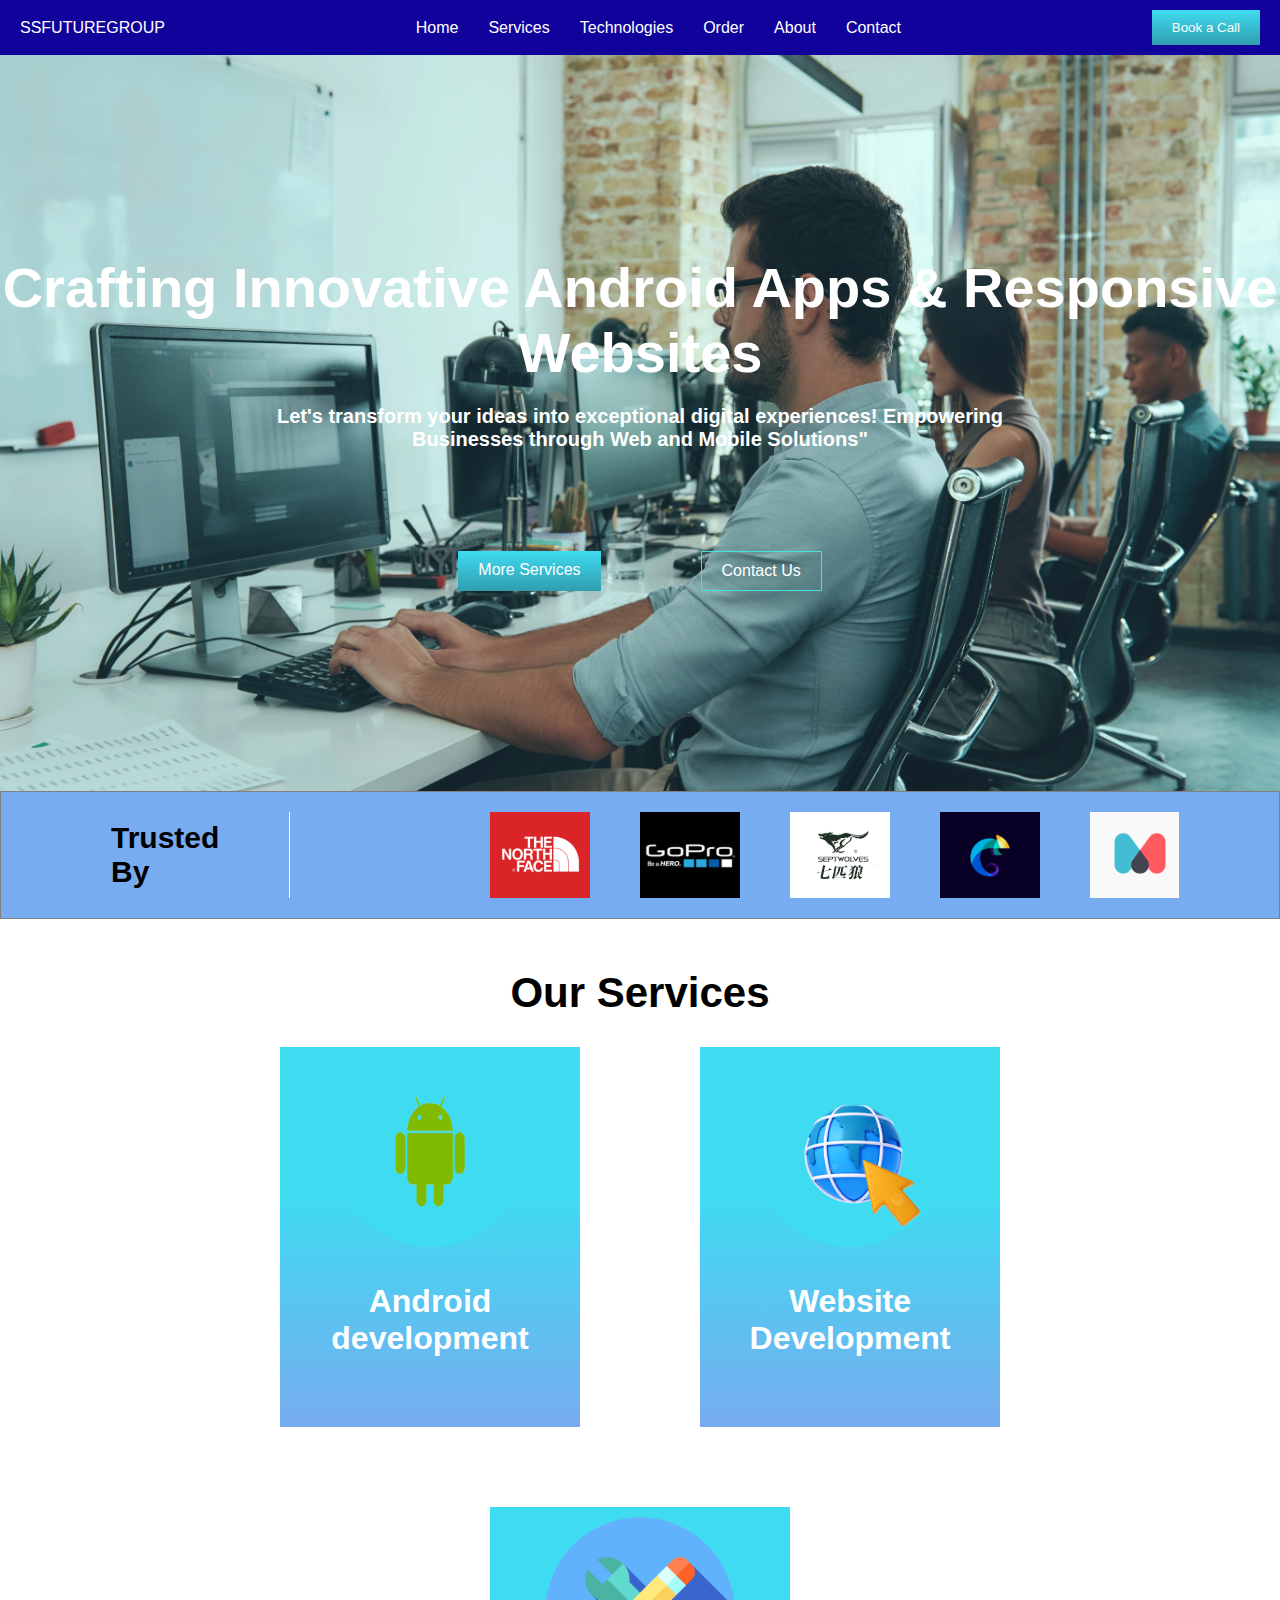
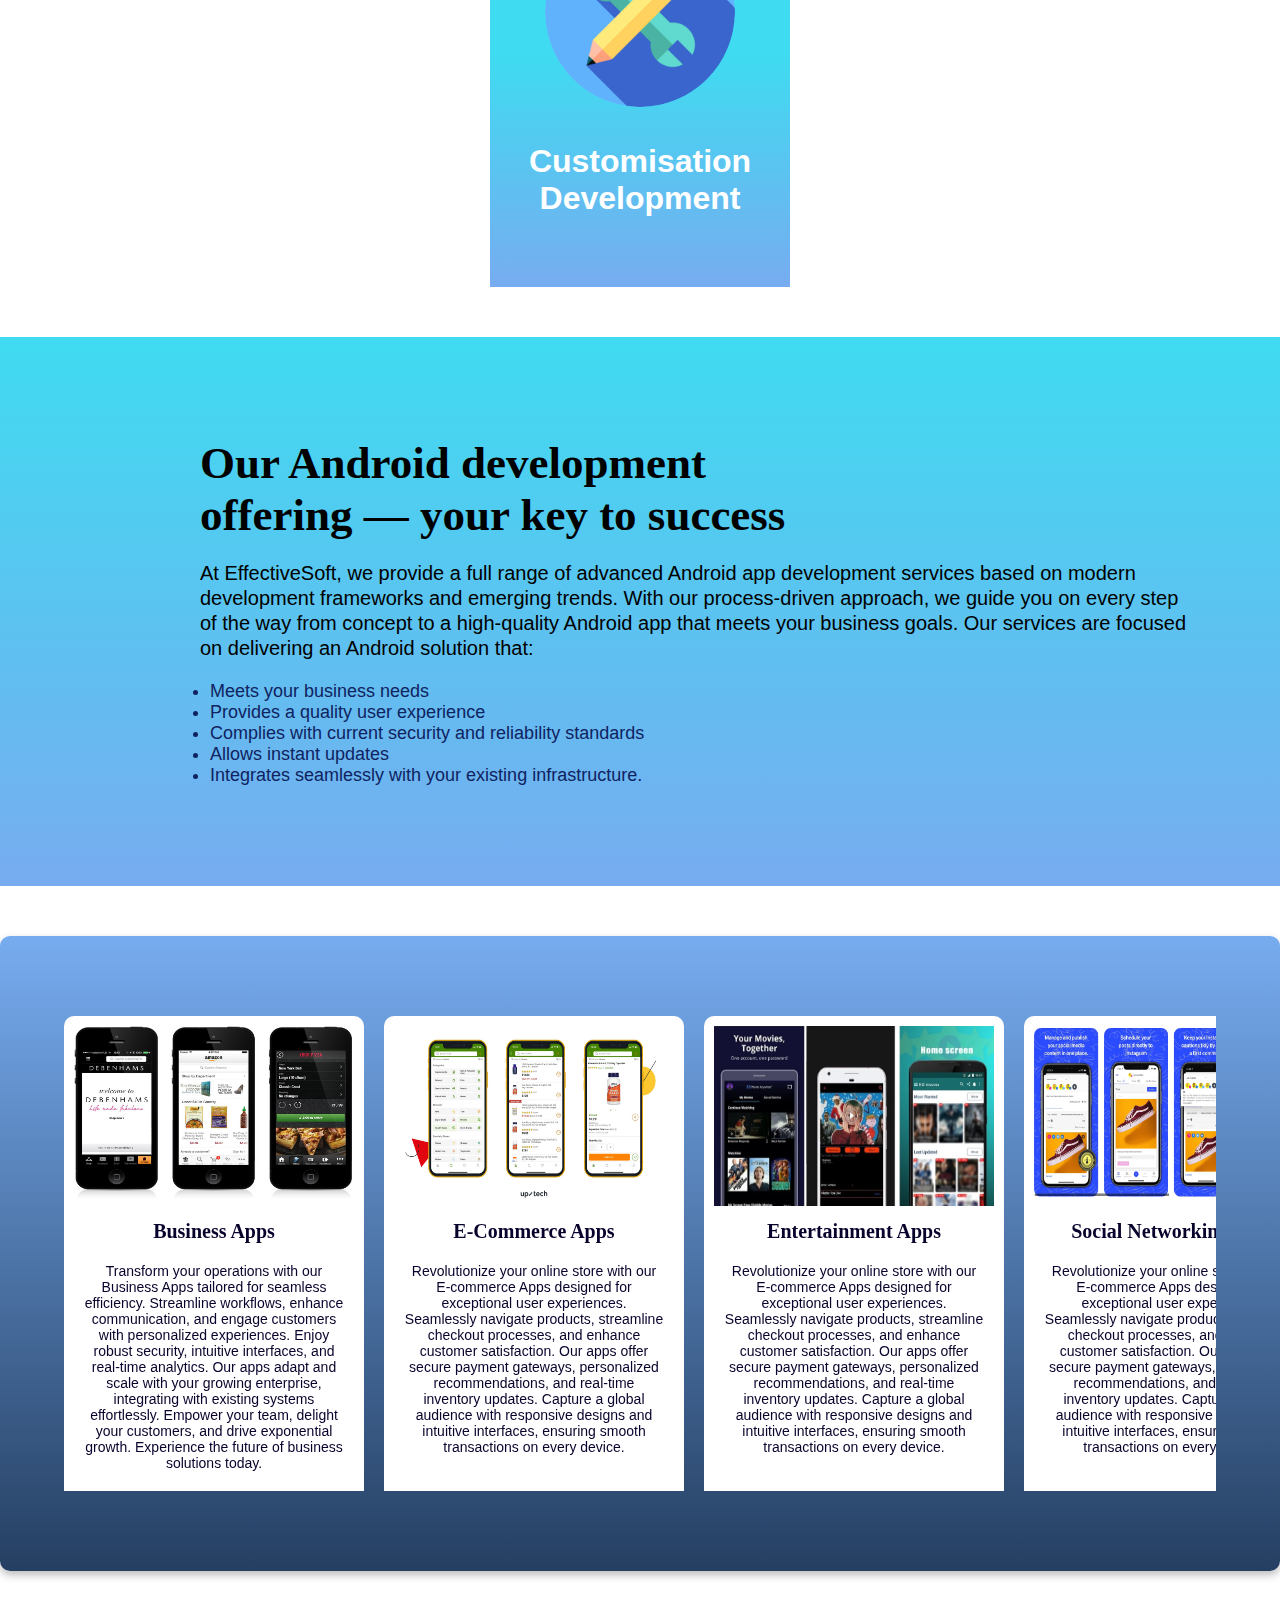
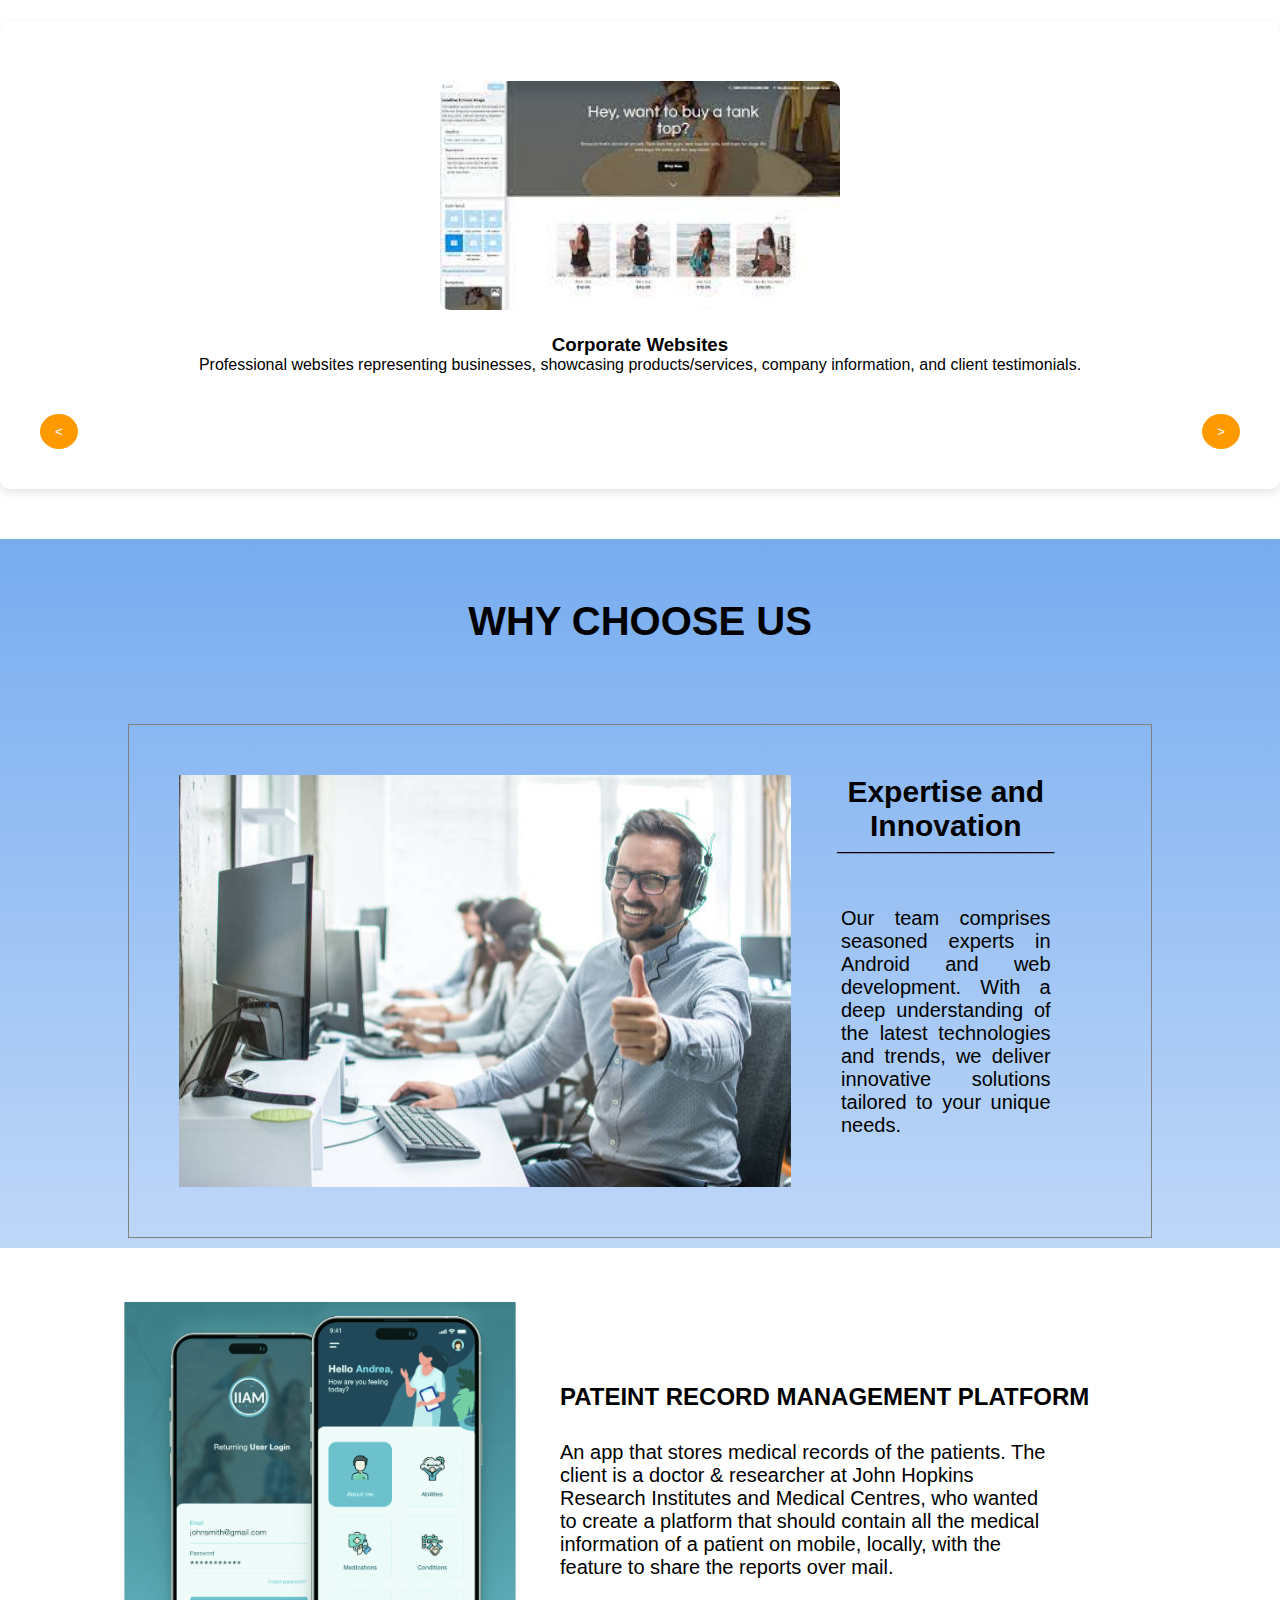
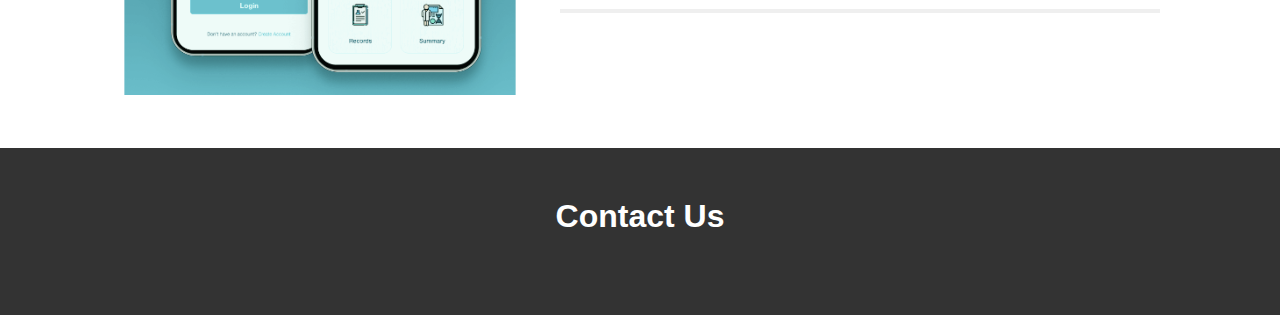
==== commit 243c0560: "web dev section commit" ====
--- a/index.html
+++ b/index.html
@@ -75,6 +75,7 @@
         <img src="./ssf-images/Rectangle 87.svg" />
       </div>
     </div>
+    
     <!-- Services Section -->
     <section class="services" id="services">
       <h2>Our Services</h2>
@@ -131,116 +132,6 @@
         </div>
       </div>
     </section>
-
-    <!-- types of apps and websites -->
-    <!-- <section class="types">
-        <div class="apps-types">
-            <img src="./ssf-images/mobile-apps-types.svg">
-            <div>
-                <ul>
-                    <li>Business Apps</li>
-                    <li>Ecommerce Apps</li>
-                    <li>Social Networking Apps</li>
-                    <li>Entertainment Apps</li>
-                </ul>
-            </div>
-        </div>
-        
-     </section> -->
-    <!-- ANDROID SERVICES SECTION -->
-    <div class="android-development-services">
-      <div class="app-carousel">
-        <div>
-          <img src="./ssf-images/office-1.jpg" alt="Business App 1" />
-          <h3>Business Apps</h3>
-          <p>
-            Transform your operations with our Business Apps tailored for
-            seamless efficiency. Streamline workflows, enhance communication,
-            and engage customers with personalized experiences. Enjoy robust
-            security, intuitive interfaces, and real-time analytics. Our apps
-            adapt and scale with your growing enterprise, integrating with
-            existing systems effortlessly. Empower your team, delight your
-            customers, and drive exponential growth. Experience the future of
-            business solutions today.
-          </p>
-        </div>
-        <div>
-          <img src="./ssf-images/office-2.jpg" alt="Business App 2" />
-          <h3>E-Commerce Apps</h3>
-          <p>
-            Revolutionize your online store with our E-commerce Apps designed
-            for exceptional user experiences. Seamlessly navigate products,
-            streamline checkout processes, and enhance customer satisfaction.
-            Our apps offer secure payment gateways, personalized
-            recommendations, and real-time inventory updates. Capture a global
-            audience with responsive designs and intuitive interfaces, ensuring
-            smooth transactions on every device. Leverage powerful analytics to
-            understand customer behavior, optimize sales strategies, and boost
-            revenue. Elevate your E-commerce venture to new heights with our
-            innovative app solutions.
-          </p>
-        </div>
-        <div class=>
-          <img src="./ssf-images/office-2.jpg" alt="Business App 2" />
-          <h3>Entertainment Apps</h3>
-          <p>
-            Revolutionize your online store with our E-commerce Apps designed
-            for exceptional user experiences. Seamlessly navigate products,
-            streamline checkout processes, and enhance customer satisfaction.
-            Our apps offer secure payment gateways, personalized
-            recommendations, and real-time inventory updates. Capture a global
-            audience with responsive designs and intuitive interfaces, ensuring
-            smooth transactions on every device. Leverage powerful analytics to
-            understand customer behavior, optimize sales strategies, and boost
-            revenue. Elevate your E-commerce venture to new heights with our
-            innovative app solutions.
-          </p>
-        </div>
-        <div>
-          <img src="./ssf-images/office-2.jpg" alt="Business App 2" />
-          <h3>Social Networking Apps</h3>
-          <p>
-            Revolutionize your online store with our E-commerce Apps designed
-            for exceptional user experiences. Seamlessly navigate products,
-            streamline checkout processes, and enhance customer satisfaction.
-            Our apps offer secure payment gateways, personalized
-            recommendations, and real-time inventory updates. Capture a global
-            audience with responsive designs and intuitive interfaces, ensuring
-            smooth transactions on every device. Leverage powerful analytics to
-            understand customer behavior, optimize sales strategies, and boost
-            revenue. Elevate your E-commerce venture to new heights with our
-            innovative app solutions.
-          </p>
-        </div>
-      </div>
-    </div>
-
-    <!-- WEB DEV SERVICES SECTION -->
-    <div class="web-development-services">
-      <div class="slider-container">
-        <div class="slide">
-          <img src="website1.jpg" alt="Website 1" />
-          <h3>Corporate Websites</h3>
-          <p>
-            Professional websites representing businesses, showcasing
-            products/services, company information, and client testimonials.
-          </p>
-        </div>
-        <div class="slide">
-          <img src="website2.jpg" alt="Website 2" />
-          <h3>E-commerce Websites</h3>
-          <p>
-            Online stores with intuitive navigation, secure transactions,
-            product categorization, and detailed product pages to boost sales.
-          </p>
-        </div>
-        <!-- Add more slides for other types of websites -->
-      </div>
-      <div class="slider-controls">
-        <button class="prev-slide">&lt;</button>
-        <button class="next-slide">&gt;</button>
-      </div>
-    </div>
 
     <!--    key features section  -->
     <section class="key-features">
@@ -264,6 +155,92 @@
       </div>
     </section>
 
+<!-- ANDROID SERVICES SECTION -->
+    <div class="android-development-services">
+      <div class="app-carousel">
+        <div>
+          <img src="./ssf-images/business-apps.jpg" alt="Business App 1"/>
+          <h3>Business Apps</h3>
+          <p>
+            Transform your operations with our Business Apps tailored for
+            seamless efficiency. Streamline workflows, enhance communication,
+            and engage customers with personalized experiences. Enjoy robust
+            security, intuitive interfaces, and real-time analytics. Our apps
+            adapt and scale with your growing enterprise, integrating with
+            existing systems effortlessly. Empower your team, delight your
+            customers, and drive exponential growth. Experience the future of
+            business solutions today.
+          </p>
+        </div>
+        <div>
+          <img src="./ssf-images/e-Commerce  apps.jpeg" alt="Business App 2" />
+          <h3>E-Commerce Apps</h3>
+          <p>
+            Revolutionize your online store with our E-commerce Apps designed
+            for exceptional user experiences. Seamlessly navigate products,
+            streamline checkout processes, and enhance customer satisfaction.
+            Our apps offer secure payment gateways, personalized
+            recommendations, and real-time inventory updates. Capture a global
+            audience with responsive designs and intuitive interfaces, ensuring
+            smooth transactions on every device.
+          </p>
+        </div>
+        <div>
+          <img src="./ssf-images/movies-apps.webp" alt="Business App 2" />
+          <h3>Entertainment Apps</h3>
+          <p>
+            Revolutionize your online store with our E-commerce Apps designed
+            for exceptional user experiences. Seamlessly navigate products,
+            streamline checkout processes, and enhance customer satisfaction.
+            Our apps offer secure payment gateways, personalized
+            recommendations, and real-time inventory updates. Capture a global
+            audience with responsive designs and intuitive interfaces, ensuring
+            smooth transactions on every device. 
+        </div>
+        <div>
+          <img src="./ssf-images/social-apps.png" alt="Business App 2" />
+          <h3>Social Networking Apps</h3>
+          <p>
+            Revolutionize your online store with our E-commerce Apps designed
+            for exceptional user experiences. Seamlessly navigate products,
+            streamline checkout processes, and enhance customer satisfaction.
+            Our apps offer secure payment gateways, personalized
+            recommendations, and real-time inventory updates. Capture a global
+            audience with responsive designs and intuitive interfaces, ensuring
+            smooth transactions on every device. 
+          </p>
+        </div>
+      </div>
+    </div>
+
+    <!-- WEB DEV SERVICES SECTION -->
+    <div class="web-development-services">
+      <div class="slider-container">
+        <div class="slide">
+          <img src="./ssf-images/ecommerce-websites.jpg" alt="Website 1" />
+          <h3>Corporate Websites</h3>
+          <p>
+            Professional websites representing businesses, showcasing
+            products/services, company information, and client testimonials.
+          </p>
+        </div>
+        <div class="slide">
+          <img src="website2.jpg" alt="Website 2" />
+          <h3>E-commerce Websites</h3>
+          <p>
+            Online stores with intuitive navigation, secure transactions,
+            product categorization, and detailed product pages to boost sales.
+          </p>
+        </div>
+        <!-- Add more slides for other types of websites -->
+      </div>
+      <div class="slider-controls">
+        <button class="prev-slide">&lt;</button>
+        <button class="next-slide">&gt;</button>
+      </div>
+    </div>
+
+
     <!-- why choose us section  -->
     <section class="choose">
       <h1>WHY CHOOSE US</h1>
--- a/style.css
+++ b/style.css
@@ -486,36 +486,86 @@
 
 /* ANDROID DEV SERVICES STYLE SECTION  */
 .android-development-services {
-    background-color: #ffffff;
-    padding: 40px;
+    display: flex;
+    justify-content: center;
+    align-items: center;
+    padding: 80px 0px 80px 0px;
     border-radius: 10px;
     box-shadow: 0 4px 8px rgba(0, 0, 0, 0.268);
     margin: 50px 0px 50px 0px;
+    width: 100vw;
+    background:  linear-gradient(#77ACF0, #253f62);
 }
 
 .app-carousel {
     max-width: 90vw;
+    display: flex;
+    flex-wrap: nowrap;
+    overflow-x: auto;
     margin: auto;
-    display: flex;
-    overflow-x: auto;
-    margin-bottom: 20px;
-    padding-bottom: 20px;
+    justify-content: space-between;
+}
+.app-carousel::-webkit-scrollbar
+{
+    display: none;
 }
 
 .app-carousel div{
-    background-color: #3887b577;
-    padding: 5px;
-    flex: 0 0 300px;
+    justify-content: center;
+    align-items: center;
+    background-color: white;
+    max-width:fit-content;
     margin-right: 20px;
     transition: box-shadow 0.3s ease;
     color: rgb(7, 3, 44);
-}
-
-.app-carousel div img {
-    width: 100%;
-    height: auto;
     border-top-left-radius: 10px;
     border-top-right-radius: 10px;
+    transform-style: preserve-3d;
+    perspective: 200px;
+    cursor: pointer;
+}
+.app-carousel div:hover
+{
+    box-shadow: 0px 10px 10px 1px rgba(0, 0, 0, 0.5);
+}
+.app-carousel div:hover img
+{
+    transform: translateZ(5px);
+    transition: all ease-in-out 0.5s;
+}
+.app-carousel div:hover p
+{
+    color:#000514;
+    transition: all ease-in-out 0.3s;
+    transform: translate3d(0px,-5px,5px);
+}
+
+.app-carousel div img {
+    width: 300px;
+    height: 200px;
+    border-top-left-radius: 10px;
+    border-top-right-radius: 10px;
+    padding: 10px;
+}
+.app-carousel div h3
+{
+    display: block;
+    width: fit-content;
+    font-size: 20px;
+    margin: auto;
+    font-family: Cambria, Cochin, Georgia, Times, 'Times New Roman', serif;
+
+}
+.app-carousel div p
+{
+    display: block;
+    width: 300px;
+    padding: 20px;
+    margin: auto;
+    text-align: center;
+    font-size: 14px;
+    font-family:Verdana, Geneva, Tahoma, sans-serif;
+    perspective: 100px;
 }
 
 .app-carousel div:hover {
@@ -553,6 +603,7 @@
     height: auto;
     border-radius: 10px;
     margin-bottom: 20px;
+    width: 400px;
 }
 
 .slider-controls {
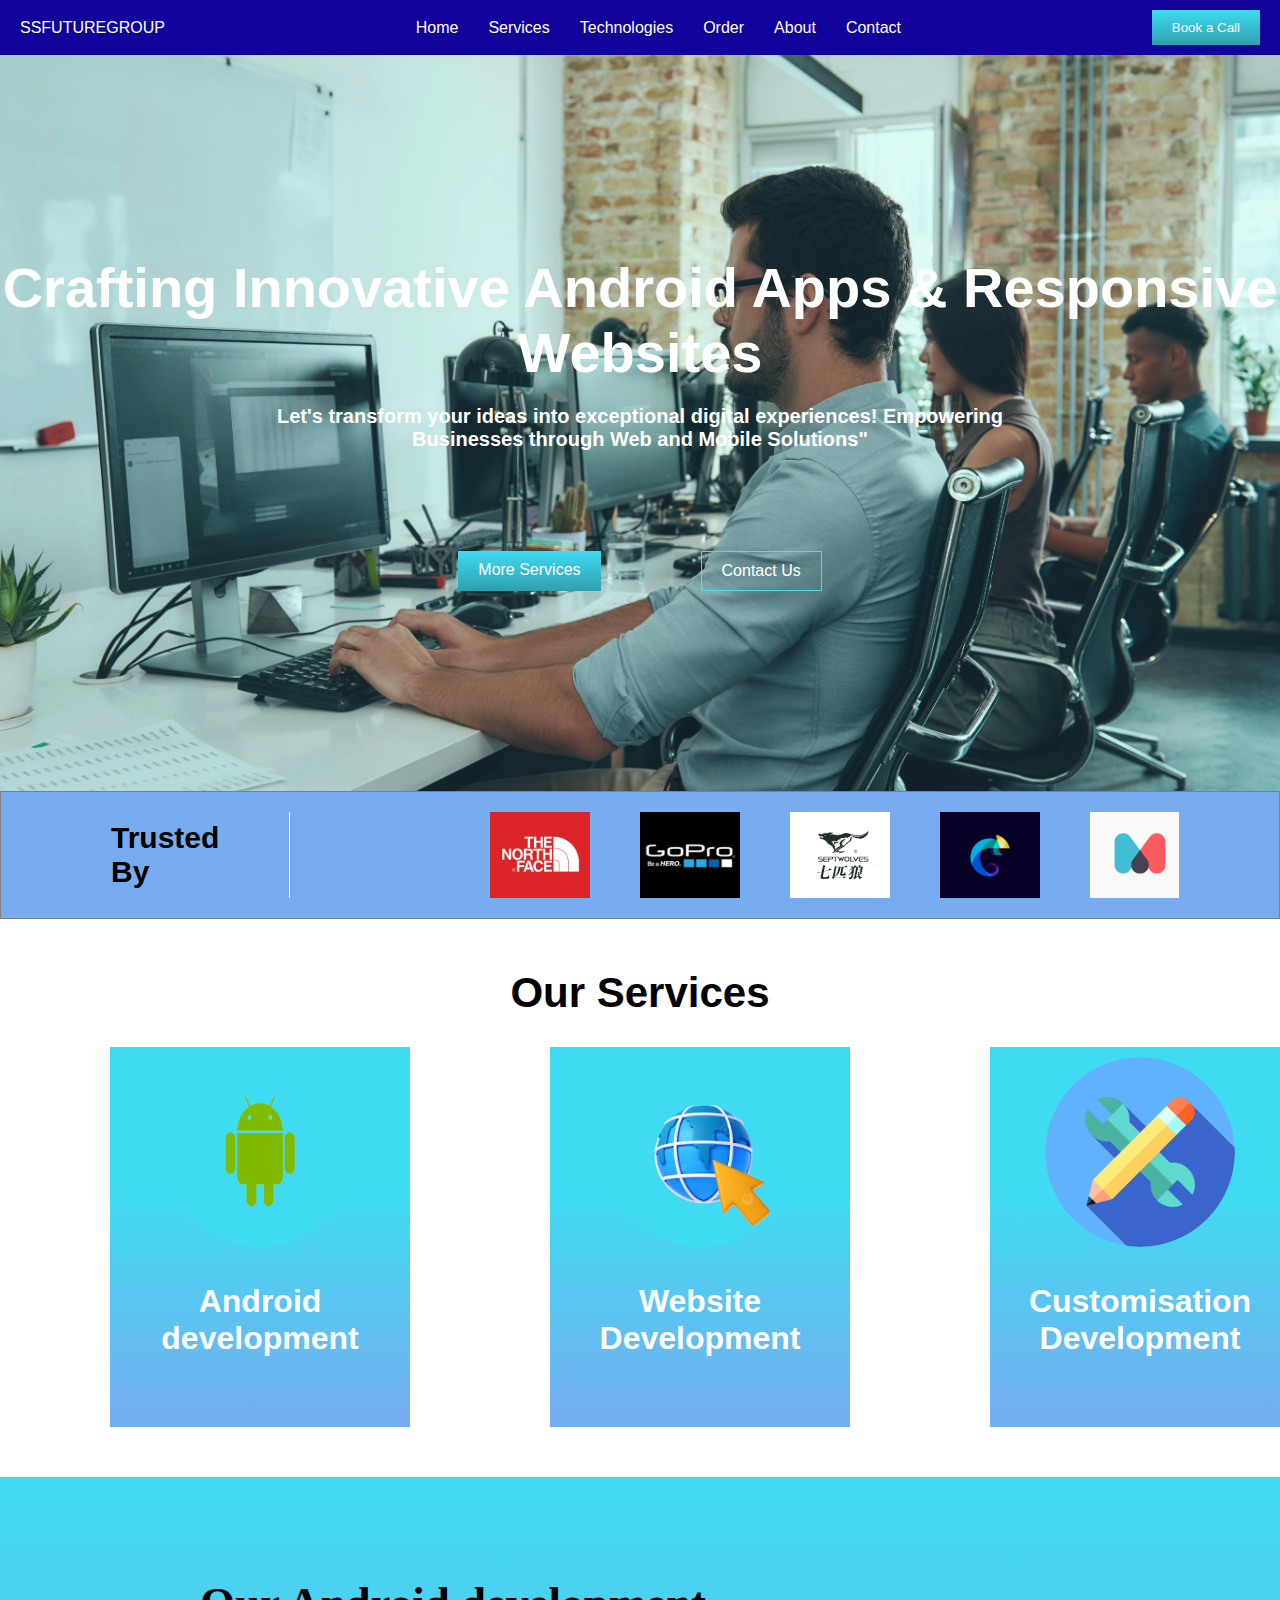
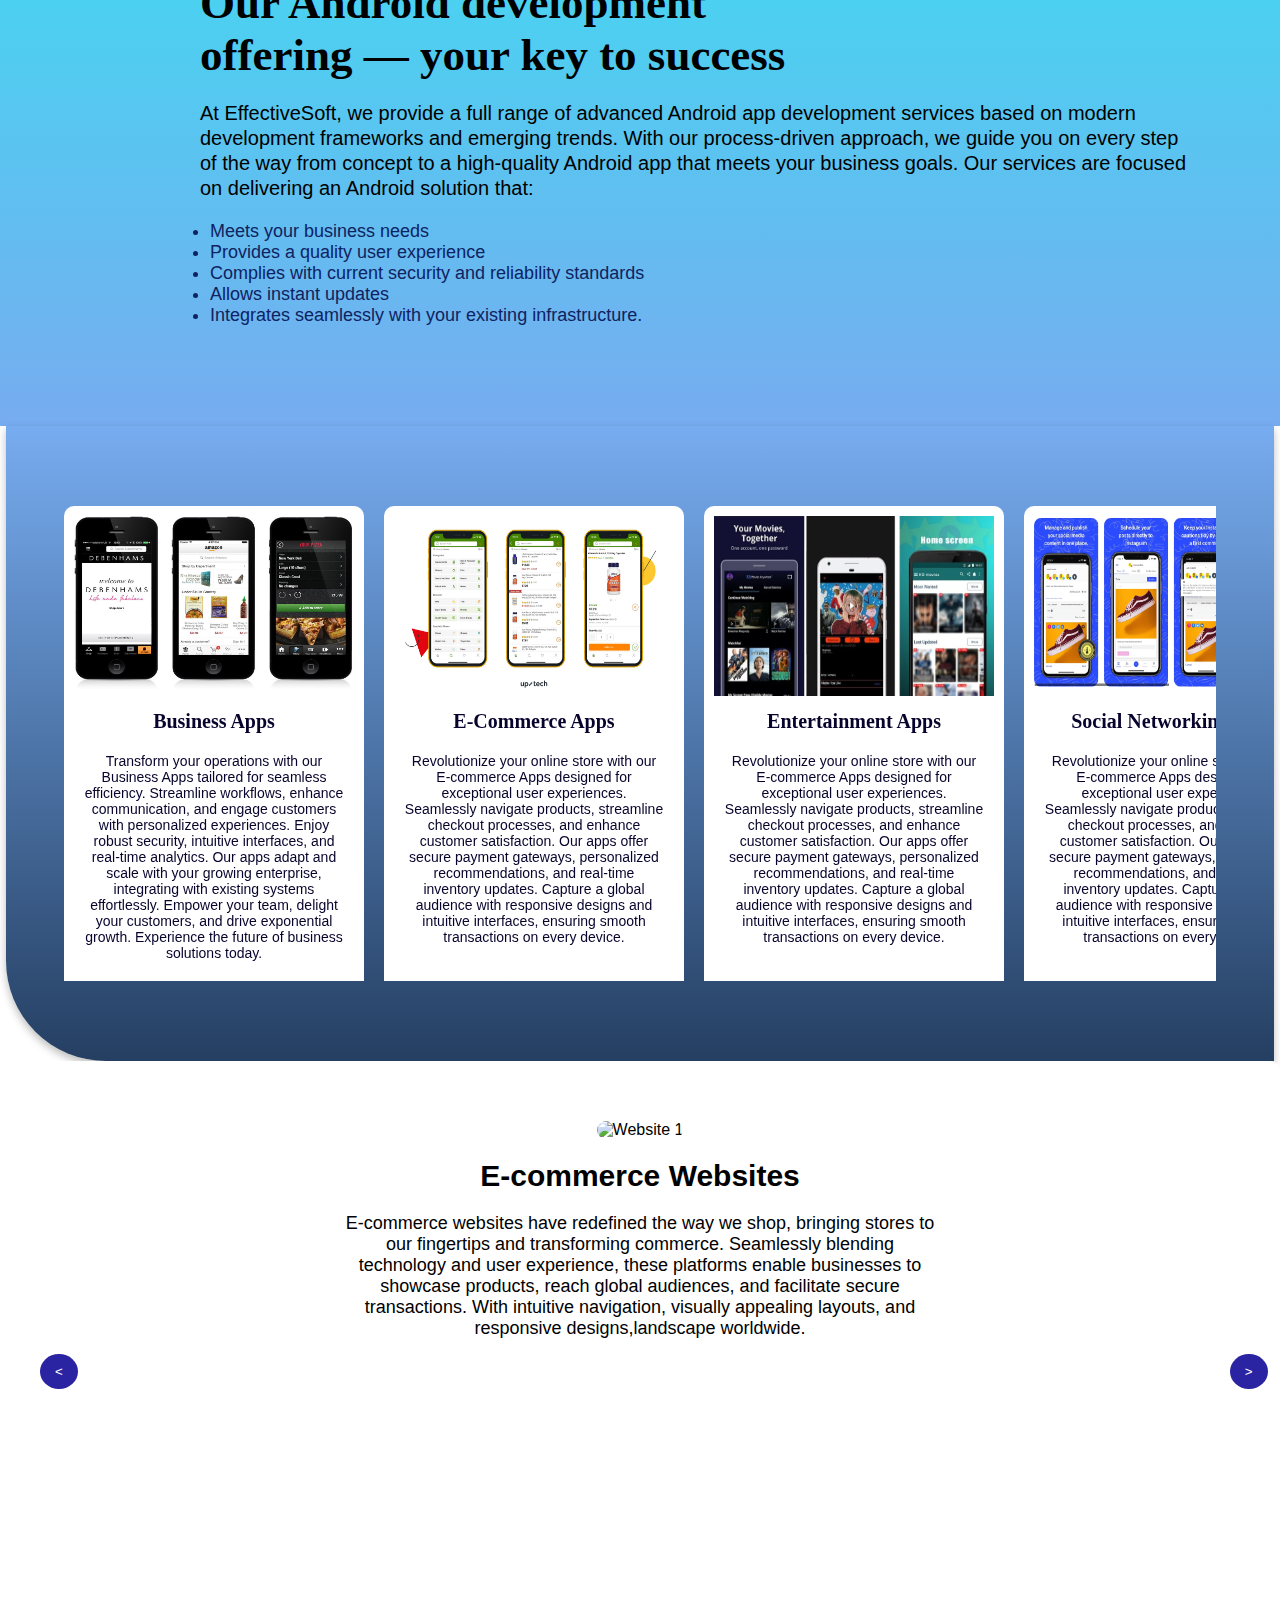
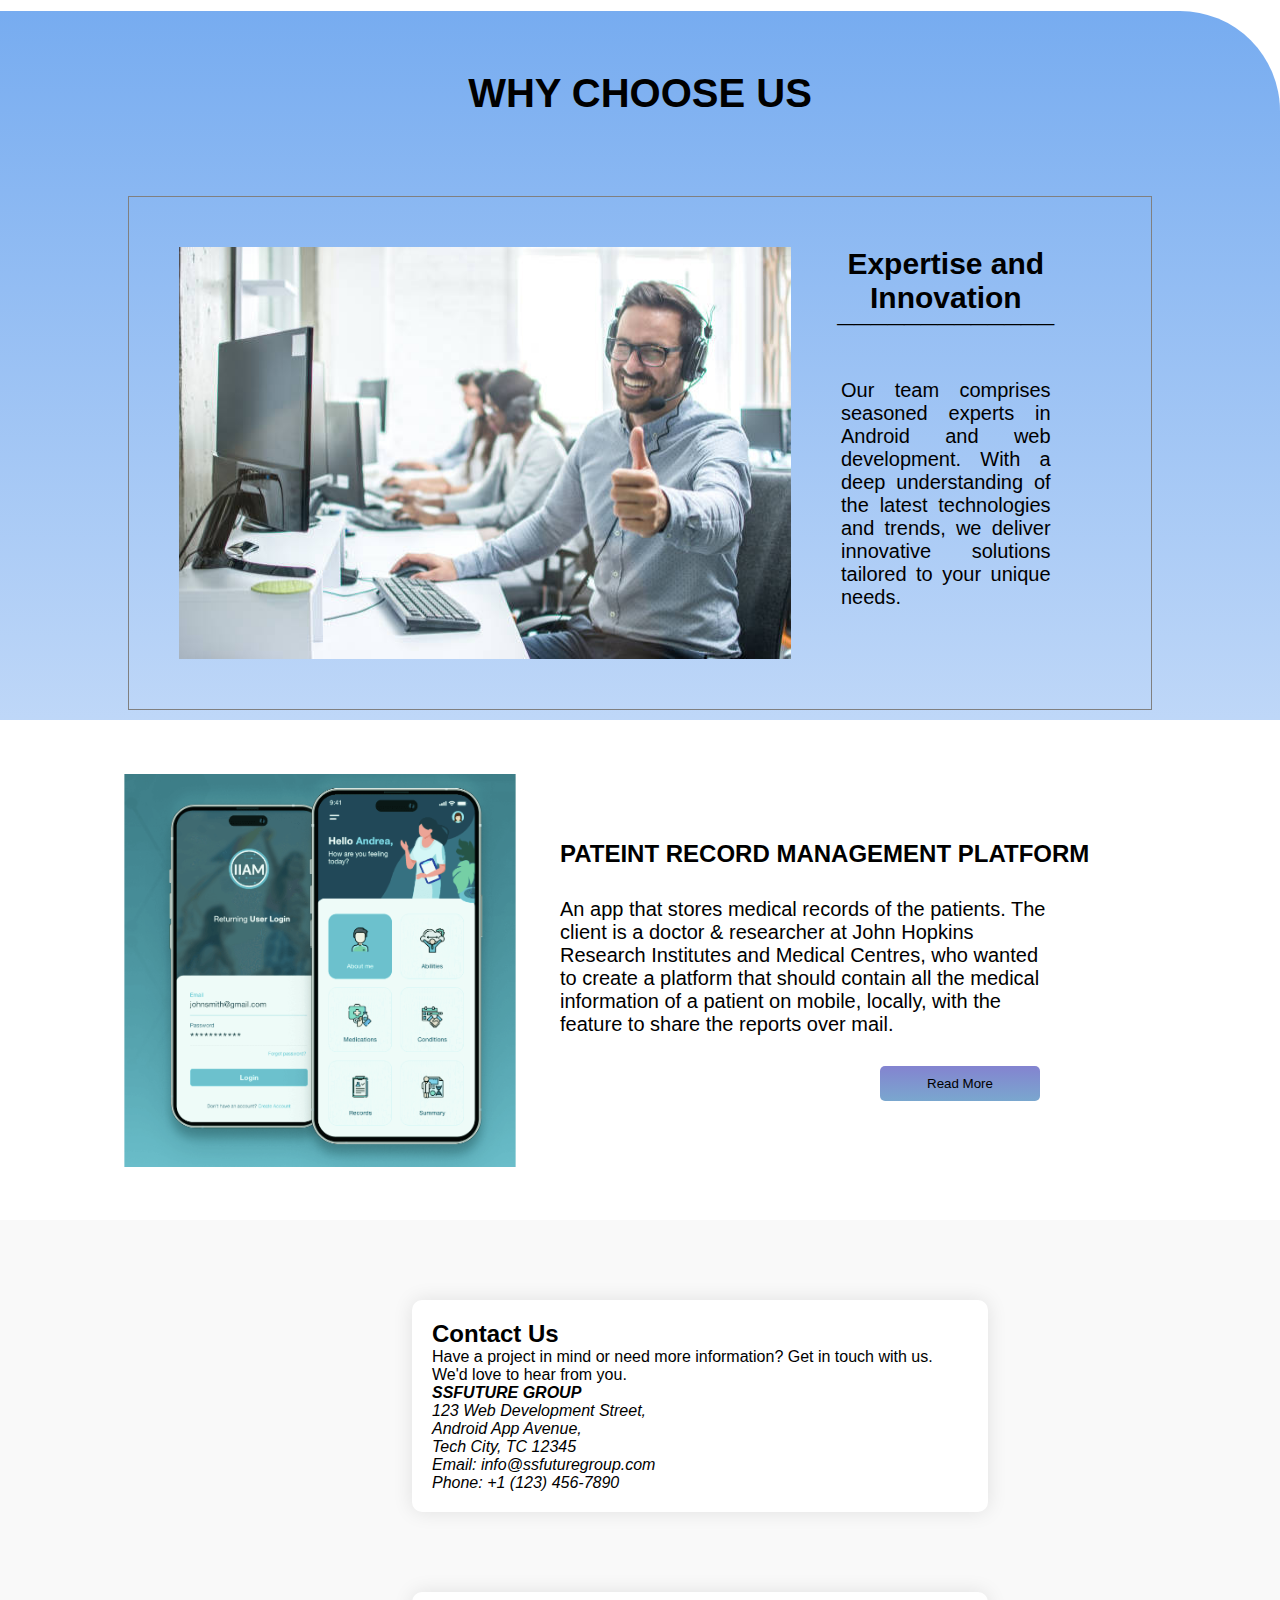
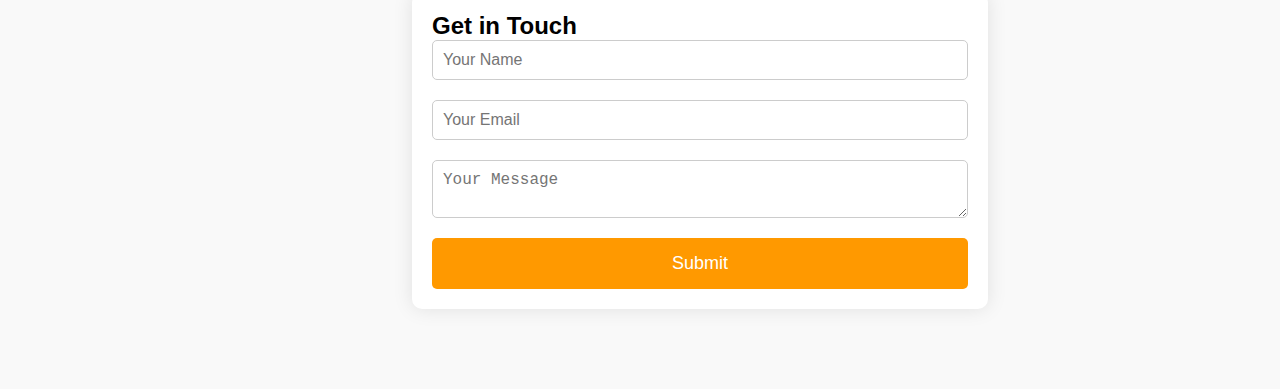
==== commit 9d9fd185: "add contact section" ====
--- a/index.html
+++ b/index.html
@@ -75,7 +75,7 @@
         <img src="./ssf-images/Rectangle 87.svg" />
       </div>
     </div>
-    
+
     <!-- Services Section -->
     <section class="services" id="services">
       <h2>Our Services</h2>
@@ -155,11 +155,11 @@
       </div>
     </section>
 
-<!-- ANDROID SERVICES SECTION -->
+    <!-- ANDROID SERVICES SECTION -->
     <div class="android-development-services">
       <div class="app-carousel">
         <div>
-          <img src="./ssf-images/business-apps.jpg" alt="Business App 1"/>
+          <img src="./ssf-images/business-apps.jpg" alt="Business App 1" />
           <h3>Business Apps</h3>
           <p>
             Transform your operations with our Business Apps tailored for
@@ -195,8 +195,10 @@
             Our apps offer secure payment gateways, personalized
             recommendations, and real-time inventory updates. Capture a global
             audience with responsive designs and intuitive interfaces, ensuring
-            smooth transactions on every device. 
-        </div>
+            smooth transactions on every device.
+          </p>
+        </div>
+
         <div>
           <img src="./ssf-images/social-apps.png" alt="Business App 2" />
           <h3>Social Networking Apps</h3>
@@ -207,7 +209,7 @@
             Our apps offer secure payment gateways, personalized
             recommendations, and real-time inventory updates. Capture a global
             audience with responsive designs and intuitive interfaces, ensuring
-            smooth transactions on every device. 
+            smooth transactions on every device.
           </p>
         </div>
       </div>
@@ -217,16 +219,36 @@
     <div class="web-development-services">
       <div class="slider-container">
         <div class="slide">
-          <img src="./ssf-images/ecommerce-websites.jpg" alt="Website 1" />
+          <img src="./ssf-images/eCommerce-websites.png" alt="Website 1" />
+          <h3>E-commerce Websites</h3>
+          <p>
+            E-commerce websites have redefined the way we shop, bringing stores
+            to our fingertips and transforming commerce. Seamlessly blending
+            technology and user experience, these platforms enable businesses to
+            showcase products, reach global audiences, and facilitate secure
+            transactions. With intuitive navigation, visually appealing layouts,
+            and responsive designs,landscape worldwide.
+          </p>
+        </div>
+        <div class="slide">
+          <img src="./ssf-images/corporate-websites.jpg" alt="Website 2" />
           <h3>Corporate Websites</h3>
           <p>
-            Professional websites representing businesses, showcasing
-            products/services, company information, and client testimonials.
+            Online stores with intuitive navigation, secure transactions,
+            product categorization, and detailed product pages to boost sales.
           </p>
         </div>
         <div class="slide">
-          <img src="website2.jpg" alt="Website 2" />
-          <h3>E-commerce Websites</h3>
+          <img src="./ssf-images/Portfolio-websites.jpg" alt="Website 2" />
+          <h3>Portfolio Websites</h3>
+          <p>
+            Online stores with intuitive navigation, secure transactions,
+            product categorization, and detailed product pages to boost sales.
+          </p>
+        </div>
+        <div class="slide">
+          <img src="./ssf-images/Blogging-websites.jpg" alt="Website 2" />
+          <h3>Blogging Websites</h3>
           <p>
             Online stores with intuitive navigation, secure transactions,
             product categorization, and detailed product pages to boost sales.
@@ -239,7 +261,6 @@
         <button class="next-slide">&gt;</button>
       </div>
     </div>
-
 
     <!-- why choose us section  -->
     <section class="choose">
@@ -284,15 +305,39 @@
           medical information of a patient on mobile, locally, with the feature
           to share the reports over mail.
         </p>
-        <button></button>
+        <button> Read More </button>
       </div>
     </div>
 
     <!-- Contact Section -->
-    <section class="contact" id="contact">
-      <h2>Contact Us</h2>
-      <!-- Contact form and details go here -->
-    </section>
+
+    <div class="contact-section">
+      <div class="container">
+          <div class="contact-info">
+              <h2>Contact Us</h2>
+              <p>Have a project in mind or need more information? Get in touch with us. We'd love to hear from you.</p>
+              <address>
+                  <strong>SSFUTURE GROUP</strong><br>
+                  123 Web Development Street,<br>
+                  Android App Avenue,<br>
+                  Tech City, TC 12345<br>
+                  Email: info@ssfuturegroup.com<br>
+                  Phone: +1 (123) 456-7890
+              </address>
+          </div>
+          
+          <div class="get-in-touch">
+              <h2>Get in Touch</h2>
+              <form>
+                  <input type="text" placeholder="Your Name" required>
+                  <input type="email" placeholder="Your Email" required>
+                  <textarea placeholder="Your Message" required></textarea>
+                  <button type="submit">Submit</button>
+              </form>
+          </div>
+      </div>
+  </div>
+  
 
     <!-- Other sections (Hero, Services, Technologies, Why Choose Us, Get a Quote, Footer) go here -->
 
--- a/style.css
+++ b/style.css
@@ -490,10 +490,11 @@
     justify-content: center;
     align-items: center;
     padding: 80px 0px 80px 0px;
-    border-radius: 10px;
+    border-radius: 0px 0px 0px 100px;
     box-shadow: 0 4px 8px rgba(0, 0, 0, 0.268);
     margin: 50px 0px 50px 0px;
-    width: 100vw;
+    width: 99vw;
+    margin: auto;
     background:  linear-gradient(#77ACF0, #253f62);
 }
 
@@ -582,9 +583,10 @@
     background-color: #ffffff;
     padding: 40px;
     border-radius: 10px;
-    box-shadow: 0 4px 8px rgba(0, 0, 0, 0.1);
+    box-shadow: 0 0px 0px rgba(0, 0, 0, 0.1);
     overflow: hidden;
     max-width: 100%;
+    height: 500px;
 }
 
 .slider-container {
@@ -597,24 +599,39 @@
     padding: 20px;
     text-align: center;
 }
-
+.slide h3
+{
+    font-size: 30px;
+}
+.slide p
+{
+    width: 50vw;
+    margin: auto;
+    padding: 20px;
+    font-size: 18px;
+}
 .slide img {
     width: 100%;
     height: auto;
     border-radius: 10px;
     margin-bottom: 20px;
-    width: 400px;
-}
+    width: 500px;
+
+}
+
 
 .slider-controls {
+    position: absolute;
     display: flex;
     justify-content: space-between;
-    margin-top: 20px;
+    margin: auto;
+    column-gap: 90vw;
+    transform: translateY(-200px);
 }
 
 .prev-slide,
 .next-slide {
-    background-color: #ff9900;
+    background-color: #2b24a2;
     color: #fff;
     border: none;
     border-radius: 50%;
@@ -686,6 +703,7 @@
     border-radius: 0px 0px 0px 0px;
     background: linear-gradient(#77ACF0,#77abf079);
     padding: 10px;
+    border-radius: 0px 100px 0px 0px ;
 }
 .choose h1
 {
@@ -764,6 +782,73 @@
 {
     width: 500px;
     font-size: 20px;
+}
+.portfolio div button
+{
+    display: block;
+    padding: 10px;
+    width: 10rem;
+    border: solid 0px black;
+    border-radius: 5px;
+    margin-left: 20rem;
+    background: linear-gradient(rgba(79, 79, 188, 0.701), rgba(63, 128, 185, 0.696));
+}
+.portfolio div button:hover
+{
+    background-color: #000335;
+    color: white;
+}
+
+.contact-section {
+    background-color: #f9f9f9;
+    padding: 80px 0;
+}
+
+.container {
+    width: 100%;
+    max-width: 1200px;
+    margin: 0 auto;
+    display: flex;
+    flex-wrap: wrap;
+    justify-content: space-around;
+}
+
+.contact-info,
+.get-in-touch {
+    flex: 0 0 48%;
+    padding: 20px;
+    background-color: white;
+    border-radius: 10px;
+    box-shadow: 0 0 20px rgba(0, 0, 0, 0.1);
+}
+
+form {
+    display: flex;
+    flex-direction: column;
+}
+
+input,
+textarea {
+    margin-bottom: 20px;
+    padding: 10px;
+    border: 1px solid #ccc;
+    border-radius: 5px;
+    font-size: 16px;
+}
+
+.get-in-touch form button {
+    background-color: #ff9900;
+    color: #fff;
+    border: none;
+    border-radius: 5px;
+    padding: 15px 30px;
+    cursor: pointer;
+    font-size: 18px;
+    transition: background-color 0.3s ease;
+}
+
+button:hover {
+    background-color: #333;
 }
 
 
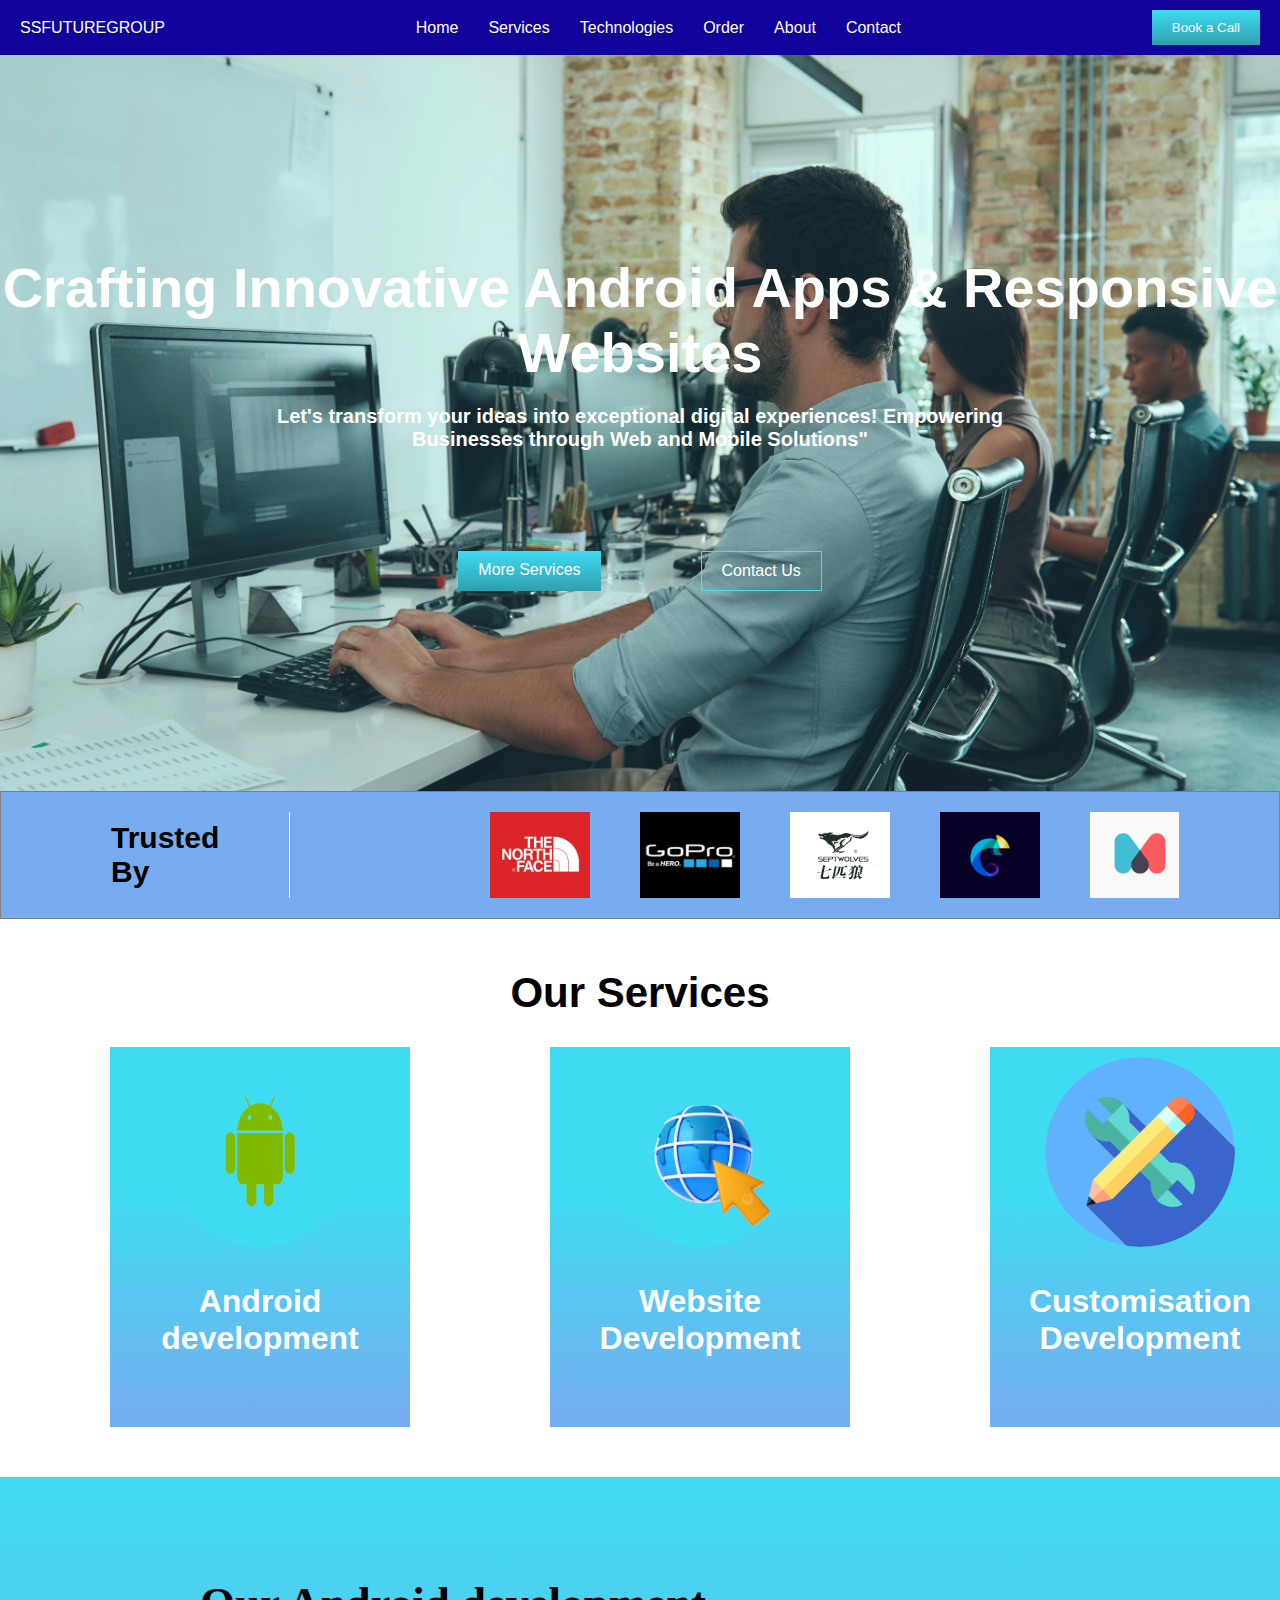
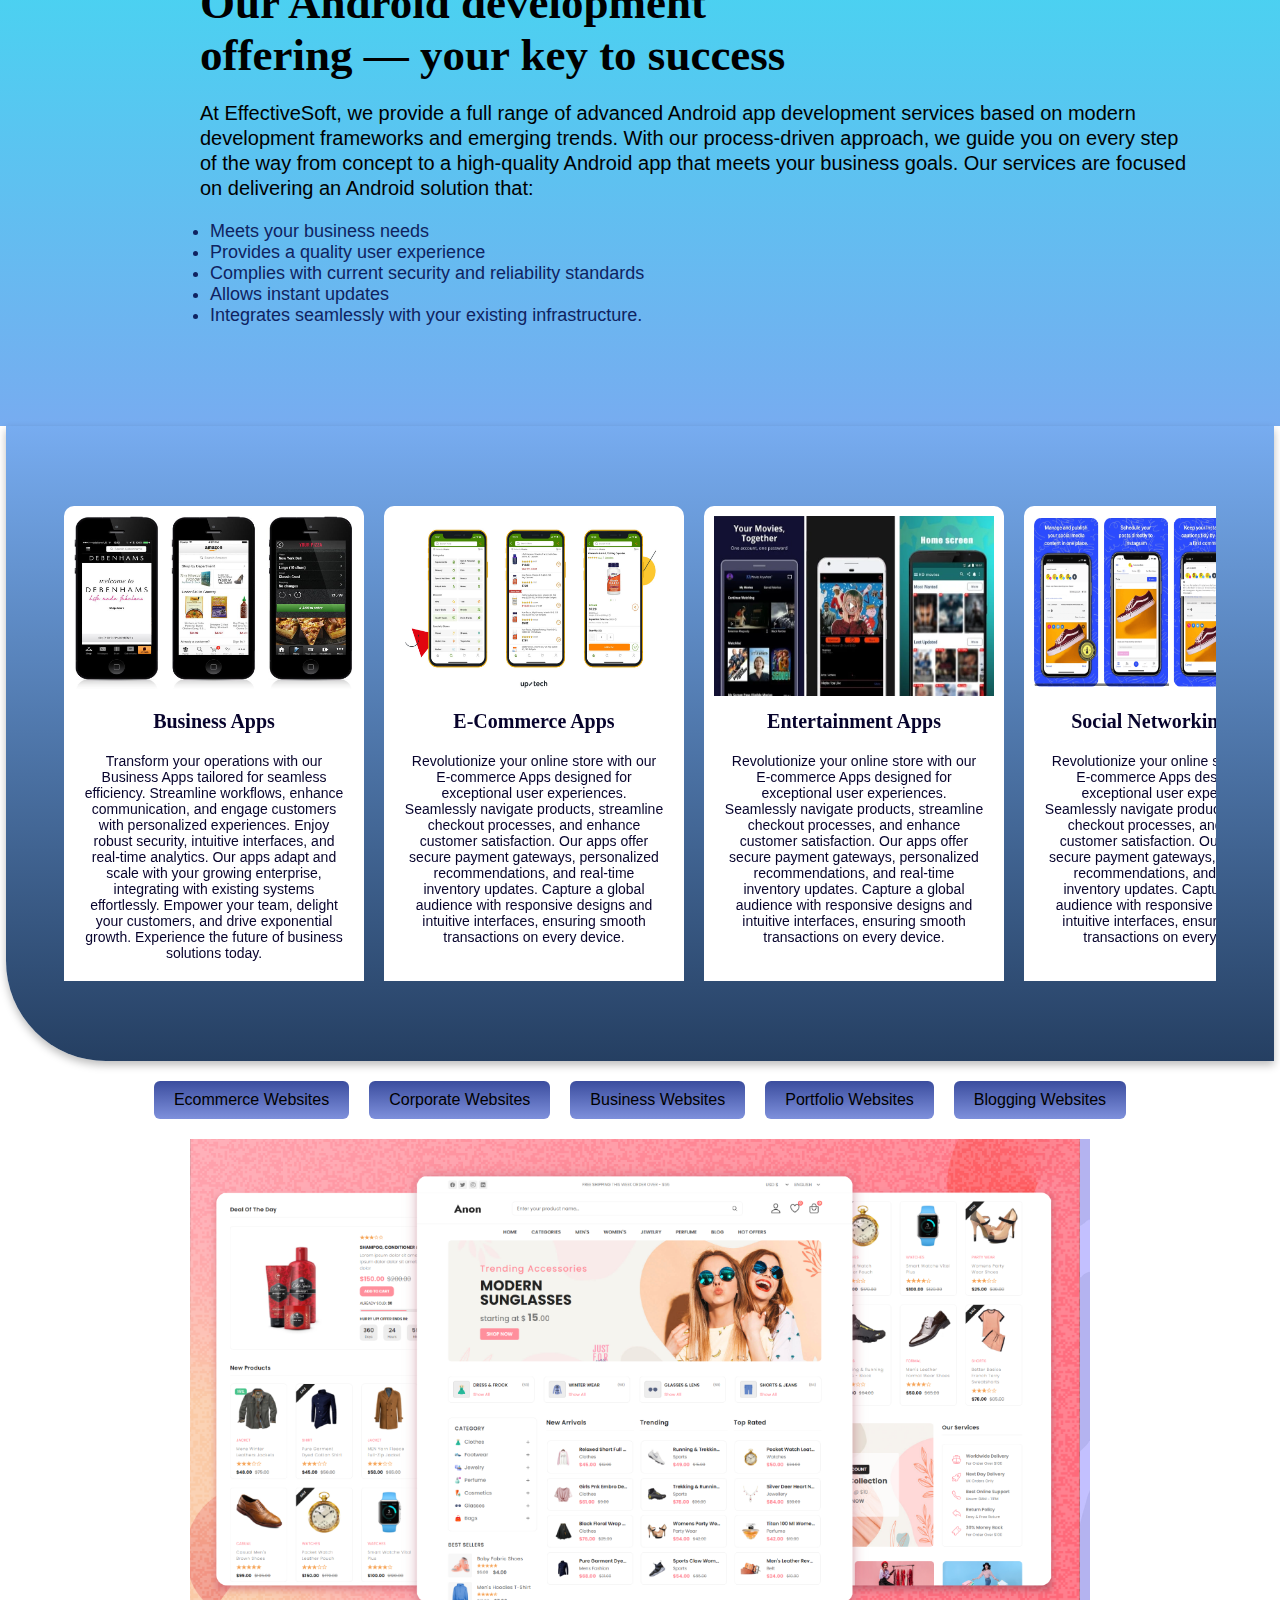
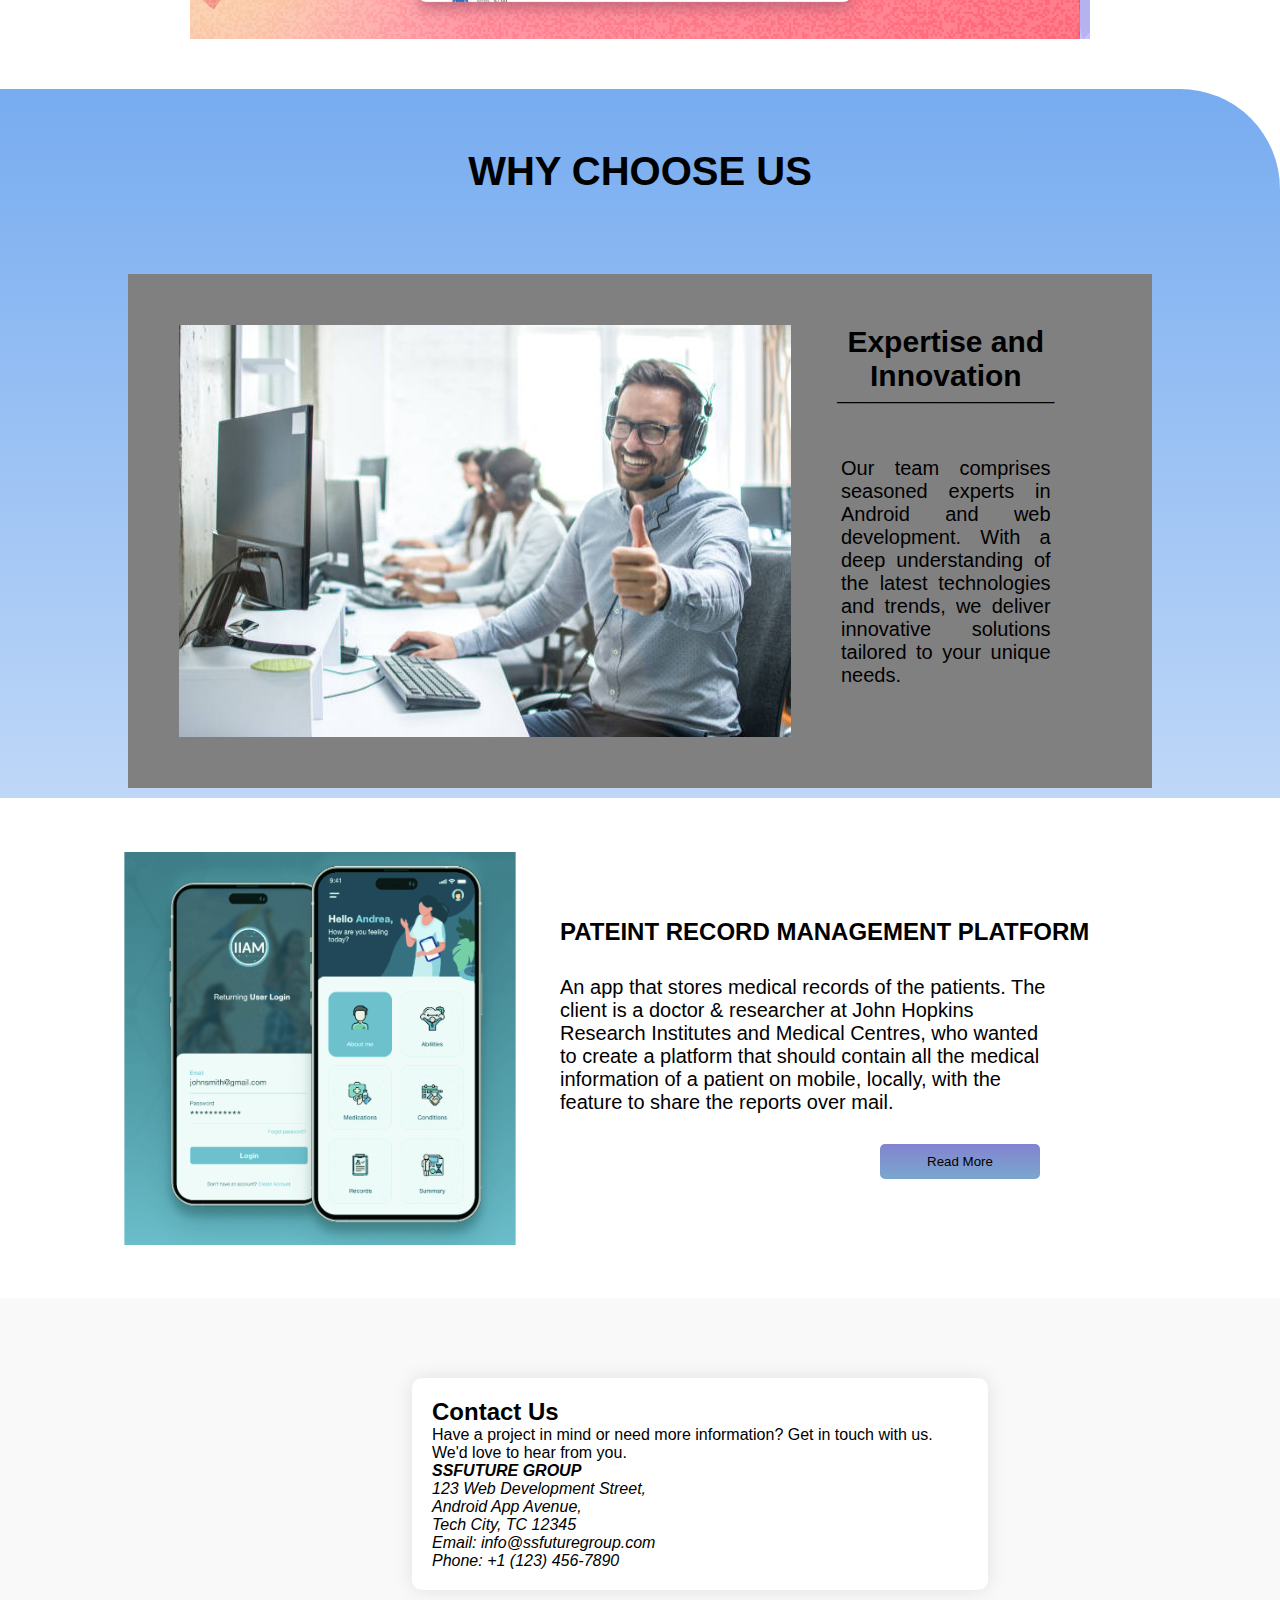
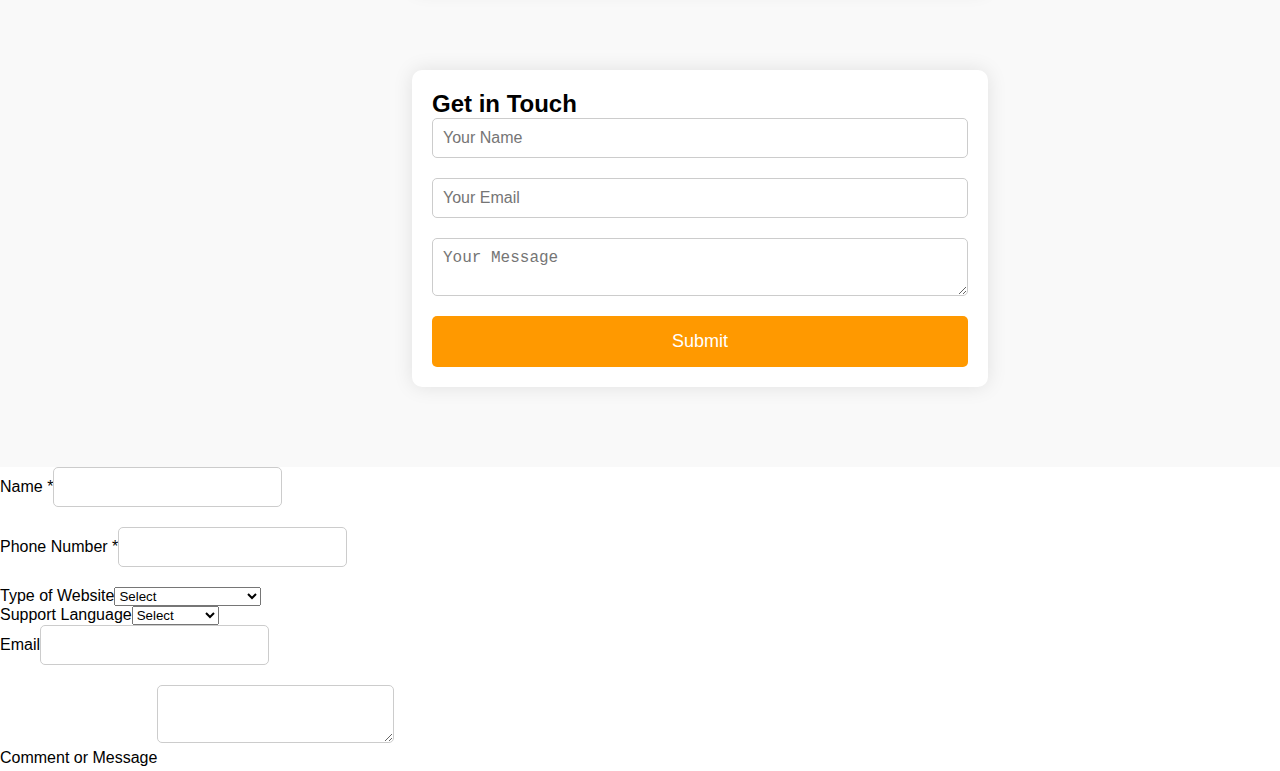
==== commit 856e41ce: "web-dev-section-layout-upt" ====
--- a/index.html
+++ b/index.html
@@ -216,7 +216,38 @@
     </div>
 
     <!-- WEB DEV SERVICES SECTION -->
-    <div class="web-development-services">
+
+    <div class="tabular-section">
+      <div class="tabs">
+          <div class="tab" onclick="showSlider('ecommerce')">Ecommerce Websites</div>
+          <div class="tab" onclick="showSlider('corporate')">Corporate Websites</div>
+          <div class="tab" onclick="showSlider('business')">Business Websites</div>
+          <div class="tab" onclick="showSlider('portfolio')">Portfolio Websites</div>
+          <div class="tab" onclick="showSlider('blogging')">Blogging Websites</div>
+      </div>
+      <div class="slider">
+          <div class="slide ecommerce">
+              <img src="./ssf-images/eCommerce-websites-1.png">
+              <img src="./ssf-images/ecommerce-websites -2.jpg">
+          </div>
+          <div class="slide corporate">
+            <img src="./ssf-images/corporate-websites-1.webp">
+            <img src="./ssf-images/corporate-websites-2.webp">
+          </div>
+          <div class="slide business">
+              <!-- Business Website Images -->
+          </div>
+          <div class="slide portfolio">
+              <!-- Portfolio Website Images -->
+          </div>
+          <div class="slide blogging">
+              <!-- Blogging Website Images -->
+          </div>
+      </div>
+  </div>
+  
+
+    <!-- <div class="web-development-services">
       <div class="slider-container">
         <div class="slide">
           <img src="./ssf-images/eCommerce-websites.png" alt="Website 1" />
@@ -254,13 +285,13 @@
             product categorization, and detailed product pages to boost sales.
           </p>
         </div>
-        <!-- Add more slides for other types of websites -->
-      </div>
+      </div>
+
       <div class="slider-controls">
         <button class="prev-slide">&lt;</button>
         <button class="next-slide">&gt;</button>
       </div>
-    </div>
+    </div> -->
 
     <!-- why choose us section  -->
     <section class="choose">
@@ -337,6 +368,7 @@
           </div>
       </div>
   </div>
+  <div class="wpforms-field-container"><div id="wpforms-1291-field_3-container" class="wpforms-field wpforms-field-text" data-field-id="3"><label class="wpforms-field-label" for="wpforms-1291-field_3">Name <span class="wpforms-required-label">*</span></label><input type="text" id="wpforms-1291-field_3" class="wpforms-field-medium wpforms-field-required" name="wpforms[fields][3]" required="" aria-required="true"></div><div id="wpforms-1291-field_4-container" class="wpforms-field wpforms-field-number" data-field-id="4"><label class="wpforms-field-label" for="wpforms-1291-field_4">Phone Number <span class="wpforms-required-label">*</span></label><input type="number" id="wpforms-1291-field_4" class="wpforms-field-medium wpforms-field-required" name="wpforms[fields][4]" required="" aria-required="true"></div><div id="wpforms-1291-field_5-container" class="wpforms-field wpforms-field-select" data-field-id="5"><label class="wpforms-field-label" for="wpforms-1291-field_5">Type of Website</label><select name="wpforms[fields][5]" id="wpforms-1291-field_5" class="wpforms-field-medium"><option value="" class="placeholder" disabled="" selected="selected">Select</option><option value="Business Website">Business Website</option><option value="eCommerce Website">eCommerce Website</option><option value="Customized Website">Customized Website</option><option value="Others">Others</option></select></div><div id="wpforms-1291-field_7-container" class="wpforms-field wpforms-field-select" data-field-id="7"><label class="wpforms-field-label" for="wpforms-1291-field_7">Support Language</label><select name="wpforms[fields][7]" id="wpforms-1291-field_7" class="wpforms-field-medium"><option value="" class="placeholder" disabled="" selected="selected">Select</option><option value="Hindi">Hindi</option><option value="English">English</option><option value="Bengali">Bengali</option><option value="Tamil">Tamil</option><option value="Telugu">Telugu</option><option value="Kannada">Kannada</option><option value="Malayalam">Malayalam</option></select></div><div id="wpforms-1291-field_1-container" class="wpforms-field wpforms-field-email" data-field-id="1"><label class="wpforms-field-label" for="wpforms-1291-field_1">Email</label><input type="email" id="wpforms-1291-field_1" class="wpforms-field-medium" name="wpforms[fields][1]"></div><div id="wpforms-1291-field_2-container" class="wpforms-field wpforms-field-textarea" data-field-id="2"><label class="wpforms-field-label" for="wpforms-1291-field_2">Comment or Message</label><textarea id="wpforms-1291-field_2" class="wpforms-field-medium" name="wpforms[fields][2]"></textarea></div></div>
   
 
     <!-- Other sections (Hero, Services, Technologies, Why Choose Us, Get a Quote, Footer) go here -->
--- a/style.css
+++ b/style.css
@@ -579,7 +579,78 @@
 
 
 /* WEB DEV SERVICES STYLE SECTION  */
-.web-development-services {
+
+.tabular-section {
+    display: flex;
+    flex-direction: column;
+    align-items: center;
+}
+
+.tabs {
+    display: flex;
+    color: #000000;
+    margin: auto;
+    padding: 20px;
+    column-gap: 20px;
+}
+
+.tab {
+    padding: 10px 20px;
+    cursor: pointer;
+    background: linear-gradient(rgb(59, 77, 158),rgb(126, 144, 220));
+    border-radius: 6px;
+}
+
+.slider {
+    display: flex;
+    max-width: 900px;
+    flex-wrap: nowrap;
+    overflow: hidden;
+    background-color: grey;
+}
+
+.slide {
+    width: 100%;
+}
+.slide img
+{
+    width: 900px;
+    height: 500px;
+}
+
+/* Responsive Styles */
+@media screen and (max-width: 768px) {
+    .tabs {
+        flex-direction: row;
+        width: 100%;
+        overflow-x: auto;
+    }
+    .tab {
+        margin-right: 10px;
+    }
+}
+
+/* Styles for each type of website */
+.ecommerce { 
+    display: flex;
+    margin: auto;
+    min-width: 900px;
+    overflow: auto;
+}
+.corporate { 
+    display: flex;
+    margin: auto;
+    min-width: 900px;
+    overflow: auto;
+}
+.business { /* Add styles for Business Website Slide */}
+.portfolio { /* Add styles for Portfolio Website Slide */}
+.blogging { /* Add styles for Blogging Website Slide */}
+
+
+
+
+/* .web-development-services {
     background-color: #ffffff;
     padding: 40px;
     border-radius: 10px;
@@ -637,7 +708,7 @@
     border-radius: 50%;
     padding: 10px 15px;
     cursor: pointer;
-}
+} */
 
 /* KEY FEATURES STYLE SECTION HERE */
 .key-features
@@ -850,6 +921,8 @@
 button:hover {
     background-color: #333;
 }
+
+
 
 
 
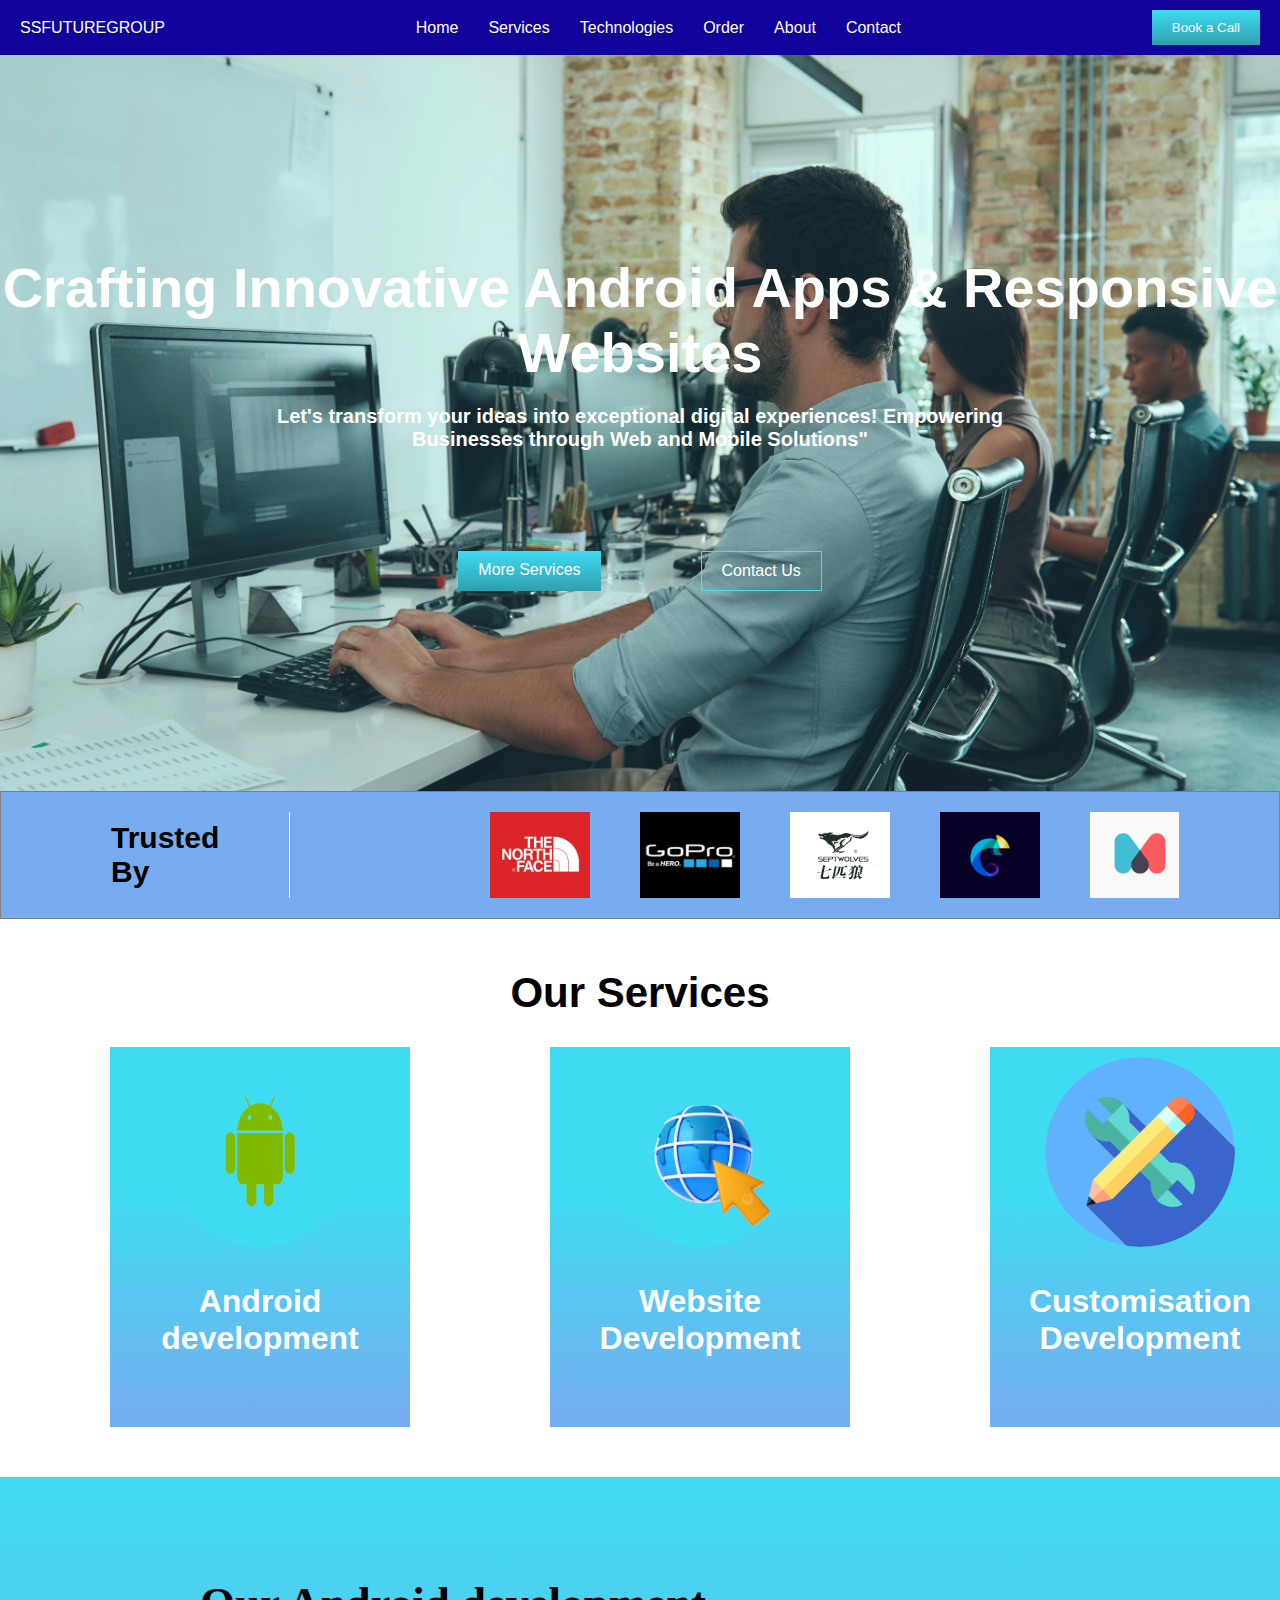
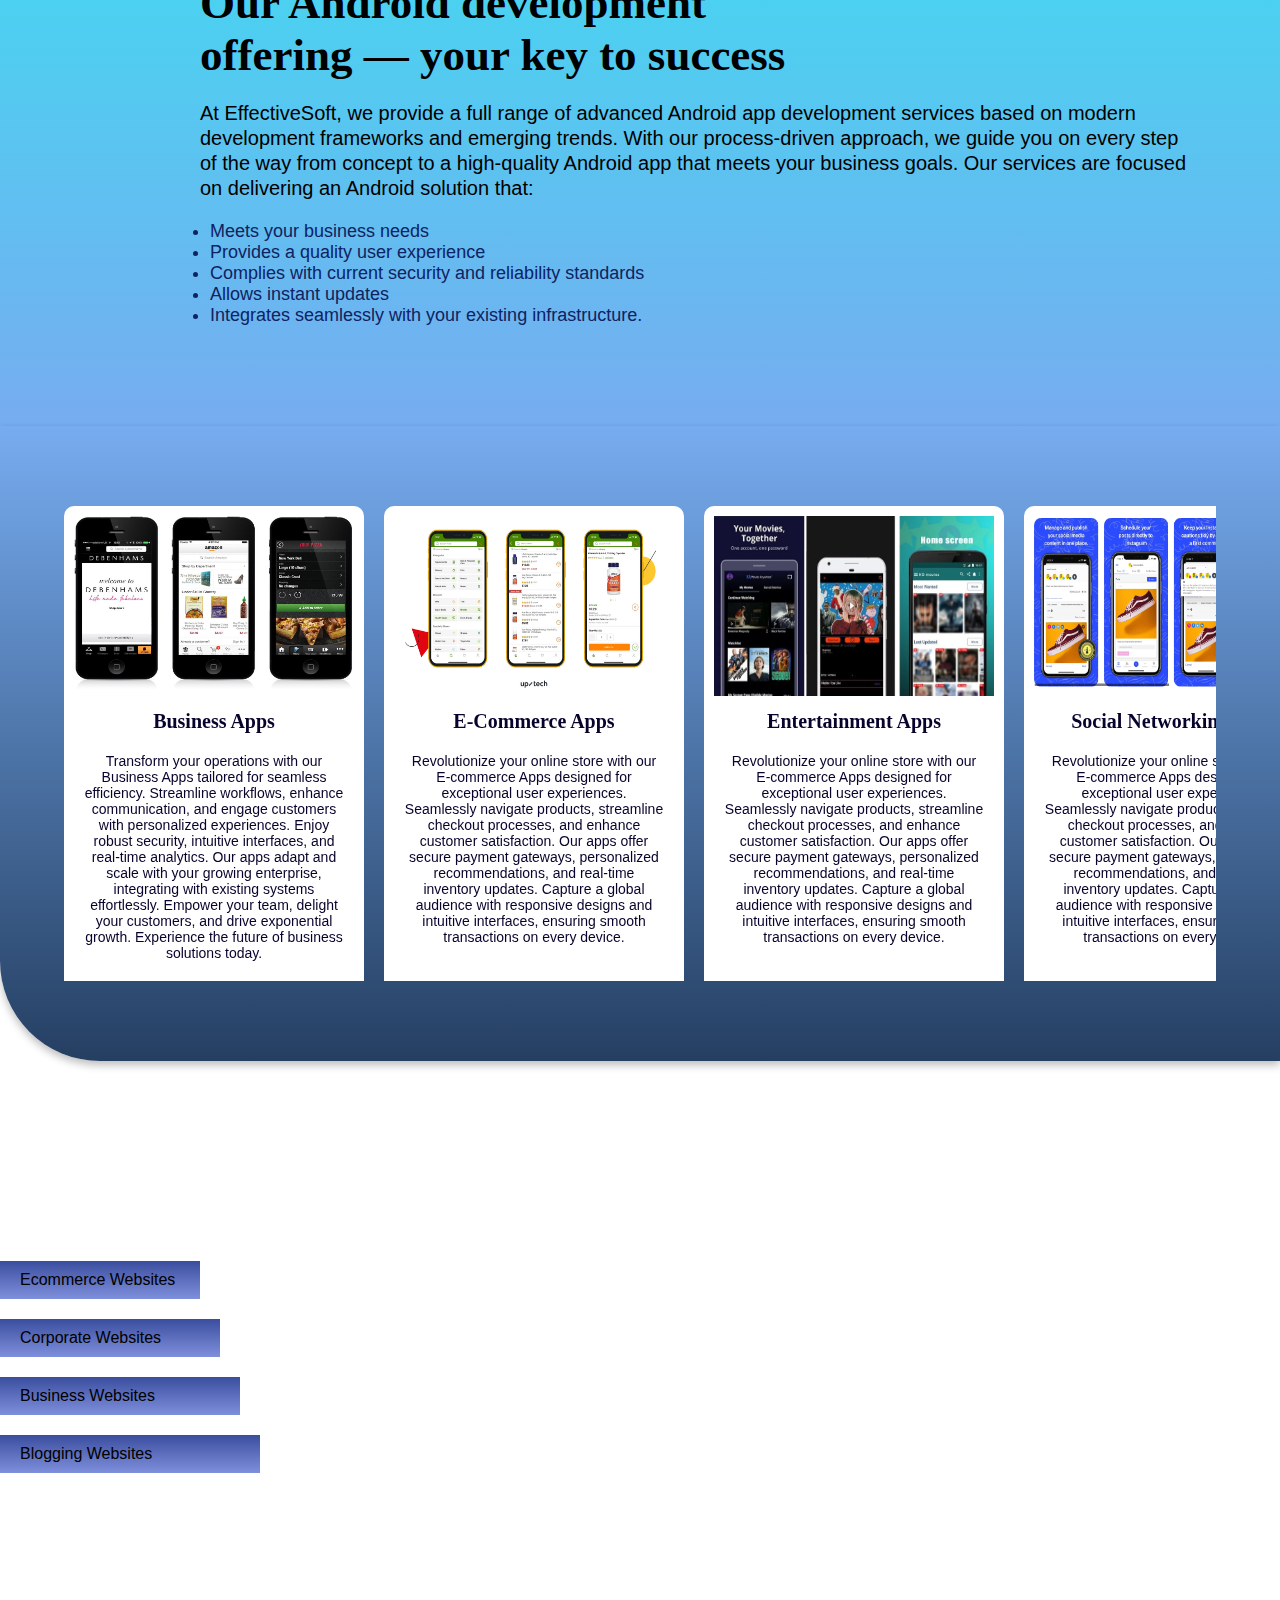
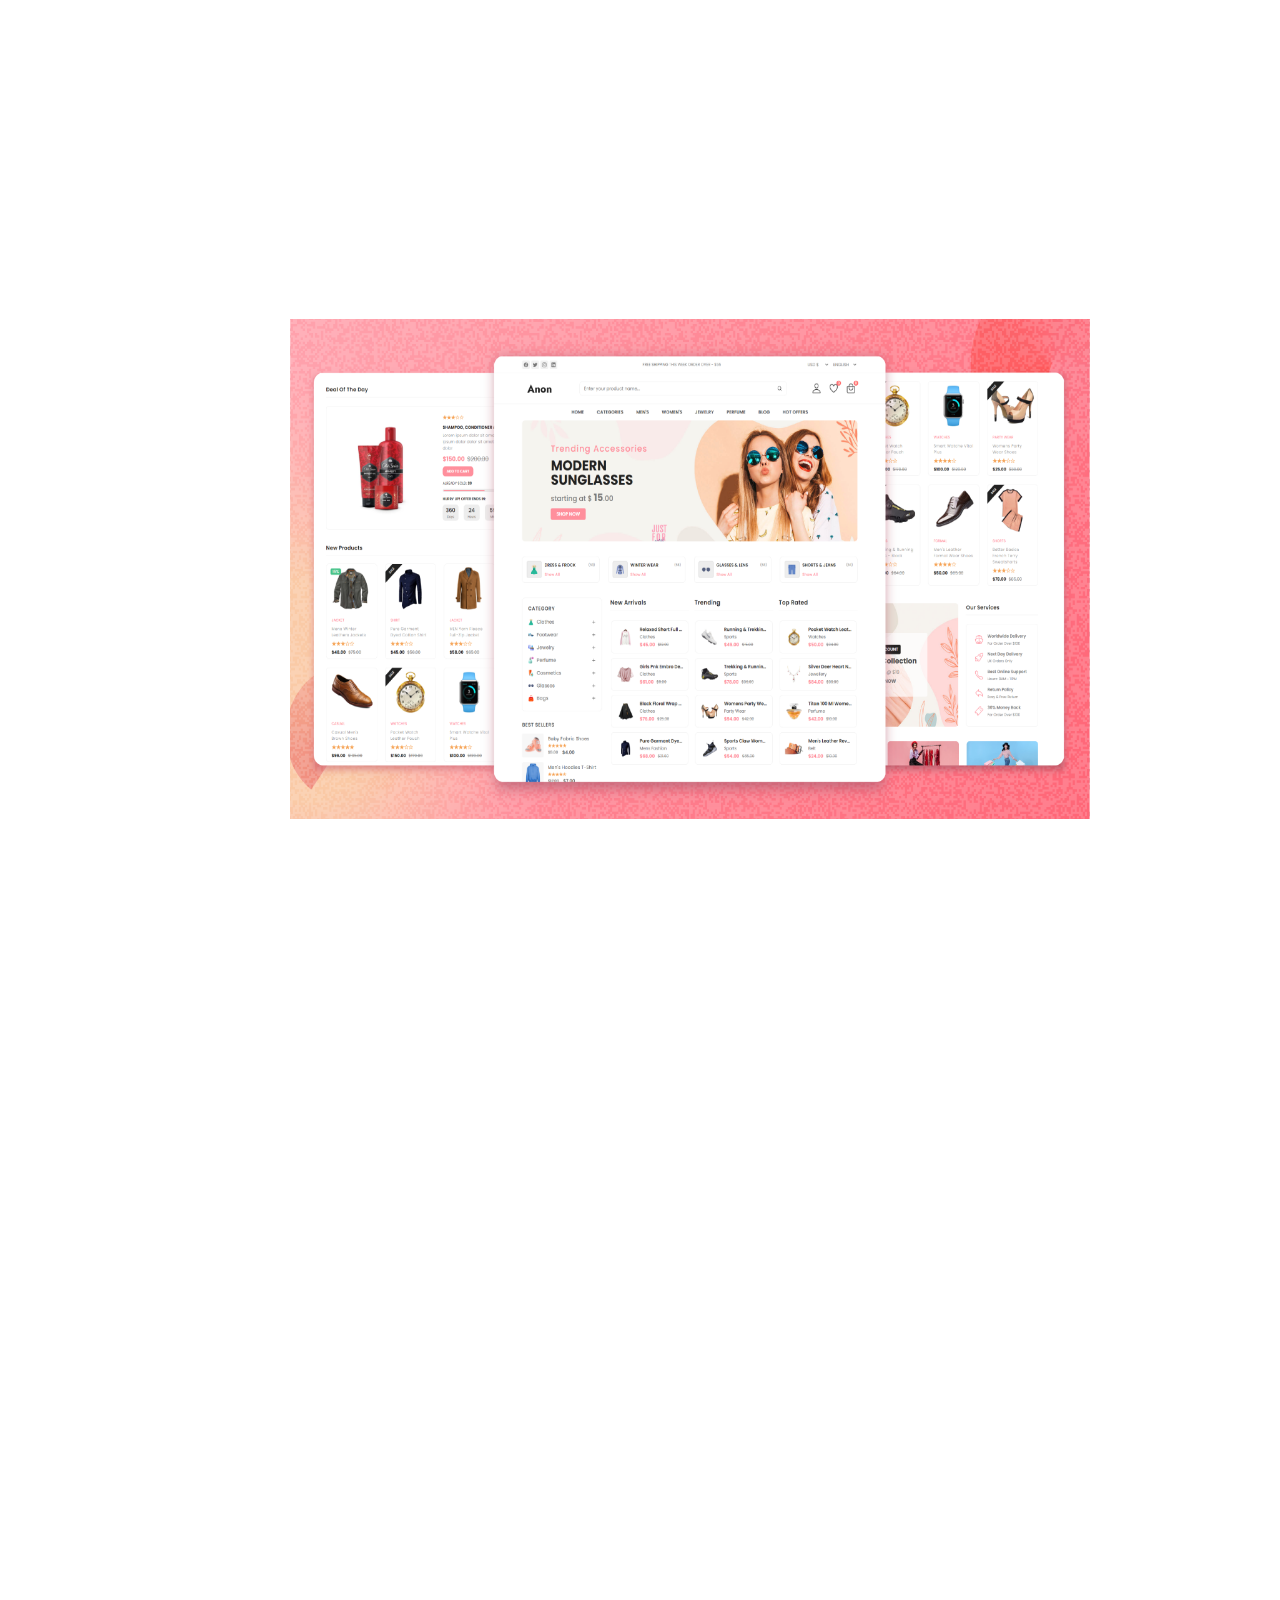
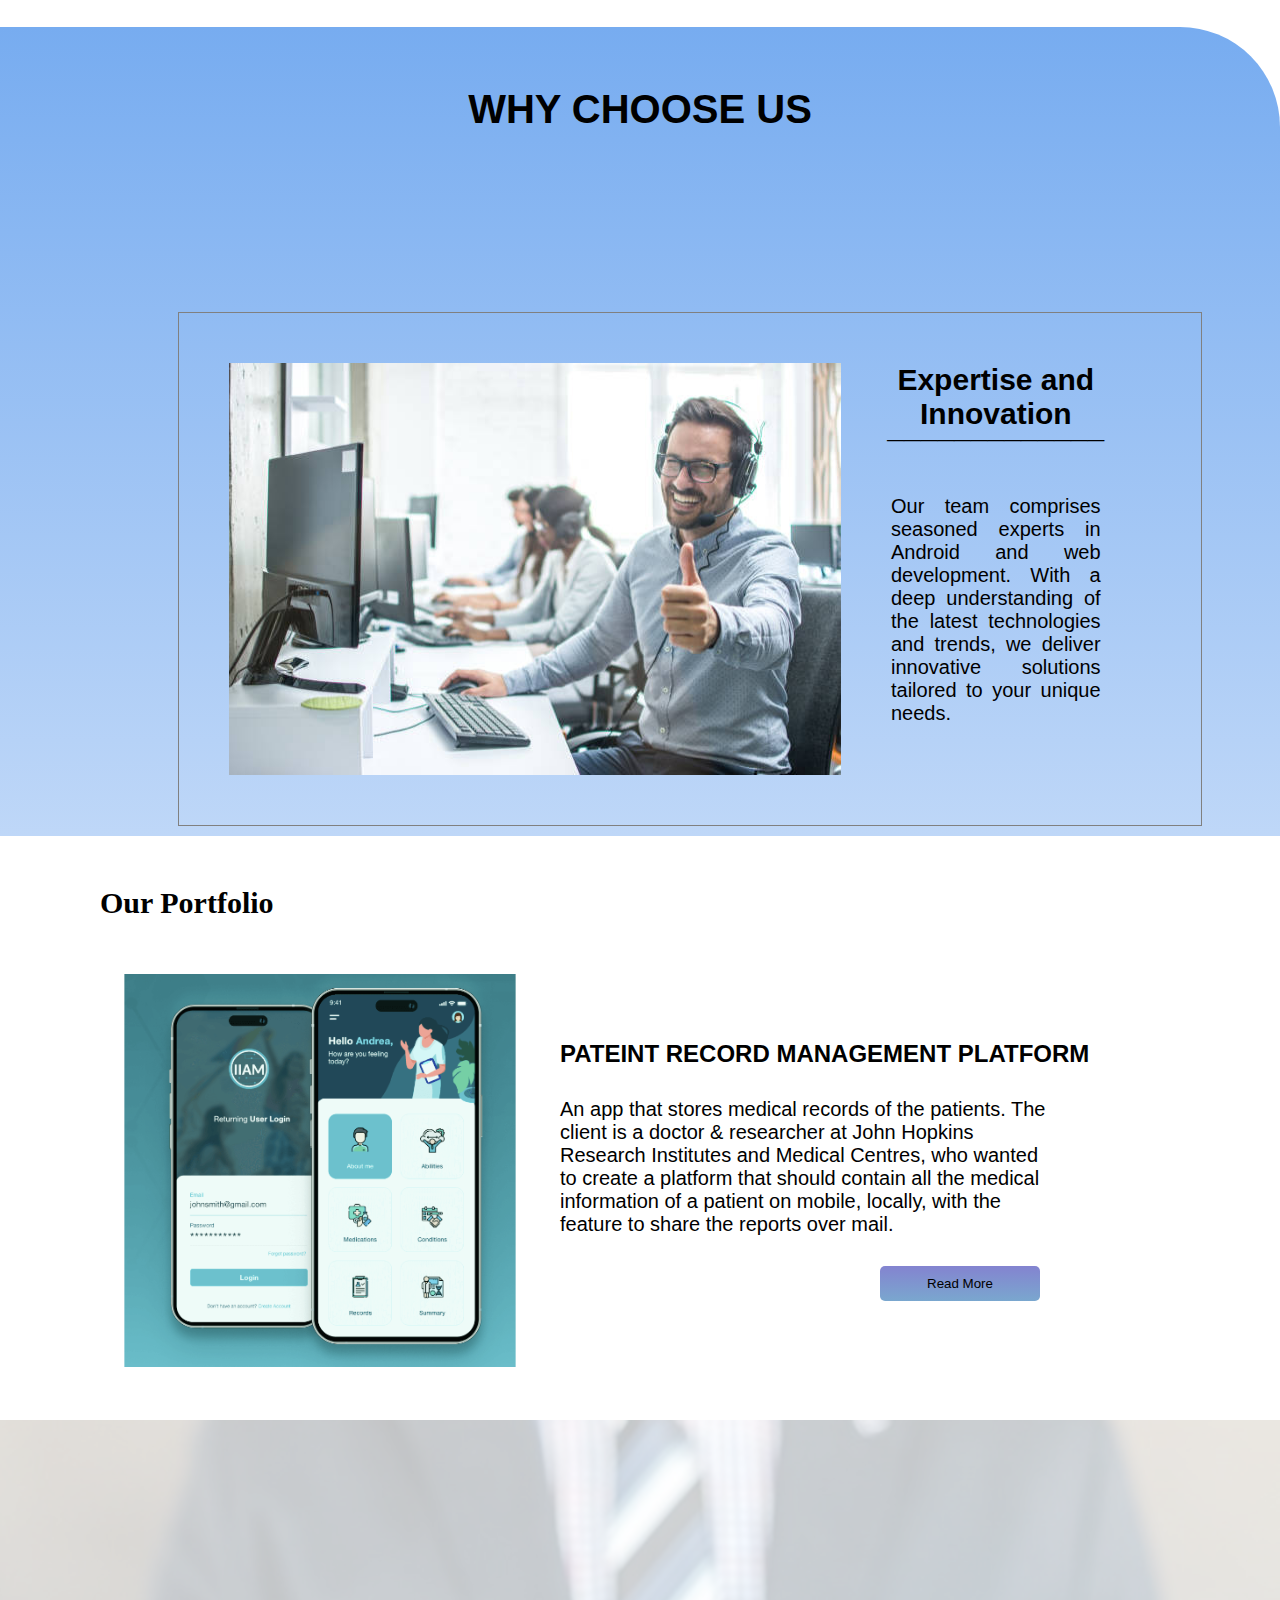
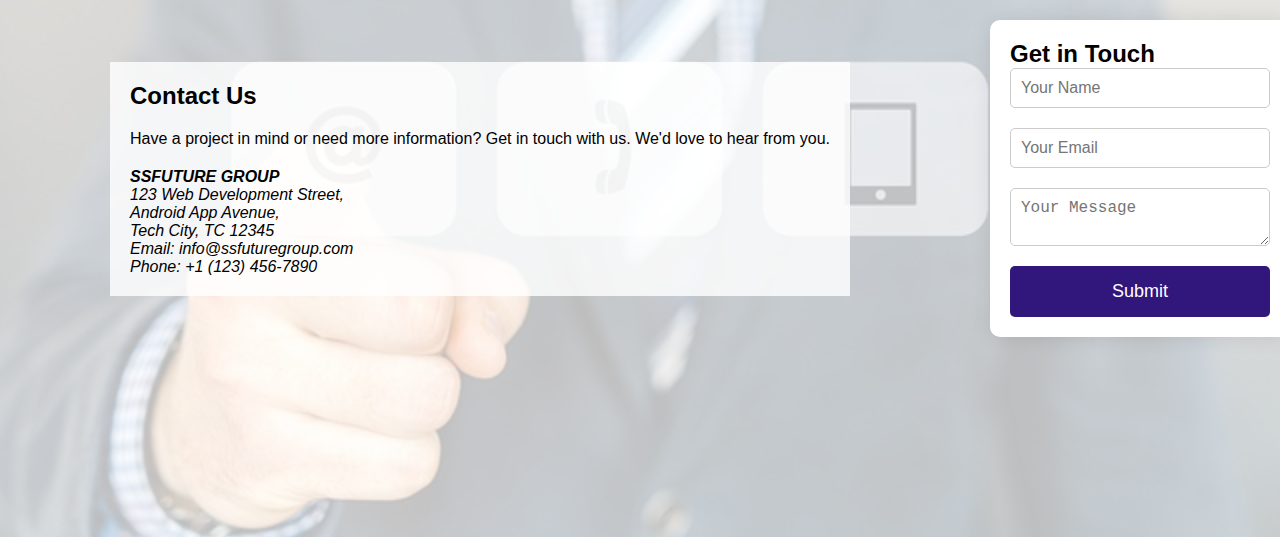
==== commit 6c9de979: "web-dev-section-auto-slide(but with some bugs)" ====
--- a/index.html
+++ b/index.html
@@ -42,8 +42,11 @@
 
       <button class="cta-button">Book a Call</button>
     </header>
+
     <!-- Hero Section -->
+
     <section class="hero">
+      <div class="social-links" id="social-links"></div>
       <div class="hero-content">
         <h1>Crafting Innovative Android Apps & Responsive Websites</h1>
         <h3>
@@ -58,7 +61,6 @@
     </section>
 
     <!-- TRUSTED BY SECTION -->
-
     <div class="trusted-by">
       <h2>Trusted By</h2>
       <div class="img-flow">
@@ -219,33 +221,46 @@
 
     <div class="tabular-section">
       <div class="tabs">
-          <div class="tab" onclick="showSlider('ecommerce')">Ecommerce Websites</div>
-          <div class="tab" onclick="showSlider('corporate')">Corporate Websites</div>
-          <div class="tab" onclick="showSlider('business')">Business Websites</div>
-          <div class="tab" onclick="showSlider('portfolio')">Portfolio Websites</div>
-          <div class="tab" onclick="showSlider('blogging')">Blogging Websites</div>
+        <div class="tab" onclick="showSlider('ecommerce')">
+          Ecommerce Websites
+        </div>
+        <div class="tab" onclick="showSlider('corporate')">
+          Corporate Websites
+        </div>
+        <div class="tab" onclick="showSlider('business')">
+          Business Websites
+        </div>
+        <div class="tab" onclick="showSlider('blogging')">
+          Blogging Websites
+        </div>
       </div>
       <div class="slider">
-          <div class="slide ecommerce">
-              <img src="./ssf-images/eCommerce-websites-1.png">
-              <img src="./ssf-images/ecommerce-websites -2.jpg">
-          </div>
-          <div class="slide corporate">
-            <img src="./ssf-images/corporate-websites-1.webp">
-            <img src="./ssf-images/corporate-websites-2.webp">
-          </div>
-          <div class="slide business">
-              <!-- Business Website Images -->
-          </div>
-          <div class="slide portfolio">
-              <!-- Portfolio Website Images -->
-          </div>
-          <div class="slide blogging">
-              <!-- Blogging Website Images -->
-          </div>
-      </div>
-  </div>
-  
+        <div class="slide ecommerce">
+          <img src="./ssf-images/eCommerce-websites-1.png" />
+          <img src="./ssf-images/ecommerce-websites -2.jpg" />
+          <img src="./ssf-images/eCommerce-websites-1.png" />
+          <img src="./ssf-images/ecommerce-websites -2.jpg" />
+        </div>
+        <div class="slide corporate">
+          <img src="./ssf-images/corporate-websites-1.webp" />
+          <img src="./ssf-images/corporate-websites-2.png" />
+          <img src="./ssf-images/corporate-websites-1.webp" />
+          <img src="./ssf-images/corporate-websites-2.png" />
+        </div>
+        <div class="slide business">
+          <img src="./ssf-images/blogging-websites-1.webp" />
+          <img src="./ssf-images/blogging-websites-2.jpg" />
+          <img src="./ssf-images/blogging-websites-1.webp" />
+          <img src="./ssf-images/blogging-websites-2.jpg" />
+        </div>
+        <div class="slide blogging">
+          <img src="./ssf-images/blogging-websites-1.webp" />
+          <img src="./ssf-images/blogging-websites-2.jpg" />
+          <img src="./ssf-images/blogging-websites-1.webp" />
+          <img src="./ssf-images/blogging-websites-2.jpg" />
+        </div>
+      </div>
+    </div>
 
     <!-- <div class="web-development-services">
       <div class="slider-container">
@@ -325,51 +340,55 @@
     </section>
 
     <!-- PORTFOLIO SECTION-->
-    <div class="portfolio">
-      <img src="./ssf-images/portfolio-1.svg" />
-      <div>
-        <h2>PATEINT RECORD MANAGEMENT PLATFORM</h2>
-        <p>
-          An app that stores medical records of the patients. The client is a
-          doctor & researcher at John Hopkins Research Institutes and Medical
-          Centres, who wanted to create a platform that should contain all the
-          medical information of a patient on mobile, locally, with the feature
-          to share the reports over mail.
-        </p>
-        <button> Read More </button>
-      </div>
-    </div>
+    <section class="portfolio">
+      <h1>Our Portfolio</h1>
+      <div class="projects">
+        <img src="./ssf-images/portfolio-1.svg" />
+        <div>
+          <h2>PATEINT RECORD MANAGEMENT PLATFORM</h2>
+          <p>
+            An app that stores medical records of the patients. The client is a
+            doctor & researcher at John Hopkins Research Institutes and Medical
+            Centres, who wanted to create a platform that should contain all the
+            medical information of a patient on mobile, locally, with the
+            feature to share the reports over mail.
+          </p>
+          <button>Read More</button>
+        </div>
+      </div>
+    </section>
 
     <!-- Contact Section -->
 
     <div class="contact-section">
       <div class="container">
-          <div class="contact-info">
-              <h2>Contact Us</h2>
-              <p>Have a project in mind or need more information? Get in touch with us. We'd love to hear from you.</p>
-              <address>
-                  <strong>SSFUTURE GROUP</strong><br>
-                  123 Web Development Street,<br>
-                  Android App Avenue,<br>
-                  Tech City, TC 12345<br>
-                  Email: info@ssfuturegroup.com<br>
-                  Phone: +1 (123) 456-7890
-              </address>
-          </div>
-          
-          <div class="get-in-touch">
-              <h2>Get in Touch</h2>
-              <form>
-                  <input type="text" placeholder="Your Name" required>
-                  <input type="email" placeholder="Your Email" required>
-                  <textarea placeholder="Your Message" required></textarea>
-                  <button type="submit">Submit</button>
-              </form>
-          </div>
-      </div>
-  </div>
-  <div class="wpforms-field-container"><div id="wpforms-1291-field_3-container" class="wpforms-field wpforms-field-text" data-field-id="3"><label class="wpforms-field-label" for="wpforms-1291-field_3">Name <span class="wpforms-required-label">*</span></label><input type="text" id="wpforms-1291-field_3" class="wpforms-field-medium wpforms-field-required" name="wpforms[fields][3]" required="" aria-required="true"></div><div id="wpforms-1291-field_4-container" class="wpforms-field wpforms-field-number" data-field-id="4"><label class="wpforms-field-label" for="wpforms-1291-field_4">Phone Number <span class="wpforms-required-label">*</span></label><input type="number" id="wpforms-1291-field_4" class="wpforms-field-medium wpforms-field-required" name="wpforms[fields][4]" required="" aria-required="true"></div><div id="wpforms-1291-field_5-container" class="wpforms-field wpforms-field-select" data-field-id="5"><label class="wpforms-field-label" for="wpforms-1291-field_5">Type of Website</label><select name="wpforms[fields][5]" id="wpforms-1291-field_5" class="wpforms-field-medium"><option value="" class="placeholder" disabled="" selected="selected">Select</option><option value="Business Website">Business Website</option><option value="eCommerce Website">eCommerce Website</option><option value="Customized Website">Customized Website</option><option value="Others">Others</option></select></div><div id="wpforms-1291-field_7-container" class="wpforms-field wpforms-field-select" data-field-id="7"><label class="wpforms-field-label" for="wpforms-1291-field_7">Support Language</label><select name="wpforms[fields][7]" id="wpforms-1291-field_7" class="wpforms-field-medium"><option value="" class="placeholder" disabled="" selected="selected">Select</option><option value="Hindi">Hindi</option><option value="English">English</option><option value="Bengali">Bengali</option><option value="Tamil">Tamil</option><option value="Telugu">Telugu</option><option value="Kannada">Kannada</option><option value="Malayalam">Malayalam</option></select></div><div id="wpforms-1291-field_1-container" class="wpforms-field wpforms-field-email" data-field-id="1"><label class="wpforms-field-label" for="wpforms-1291-field_1">Email</label><input type="email" id="wpforms-1291-field_1" class="wpforms-field-medium" name="wpforms[fields][1]"></div><div id="wpforms-1291-field_2-container" class="wpforms-field wpforms-field-textarea" data-field-id="2"><label class="wpforms-field-label" for="wpforms-1291-field_2">Comment or Message</label><textarea id="wpforms-1291-field_2" class="wpforms-field-medium" name="wpforms[fields][2]"></textarea></div></div>
-  
+        <div class="contact-info">
+          <h2>Contact Us</h2>
+          <p>
+            Have a project in mind or need more information? Get in touch with
+            us. We'd love to hear from you.
+          </p>
+          <address>
+            <strong>SSFUTURE GROUP</strong><br />
+            123 Web Development Street,<br />
+            Android App Avenue,<br />
+            Tech City, TC 12345<br />
+            Email: info@ssfuturegroup.com<br />
+            Phone: +1 (123) 456-7890
+          </address>
+        </div>
+
+        <div class="get-in-touch">
+          <h2>Get in Touch</h2>
+          <form>
+            <input type="text" placeholder="Your Name" required />
+            <input type="email" placeholder="Your Email" required />
+            <textarea placeholder="Your Message" required></textarea>
+            <button type="submit">Submit</button>
+          </form>
+        </div>
+      </div>
+    </div>
 
     <!-- Other sections (Hero, Services, Technologies, Why Choose Us, Get a Quote, Footer) go here -->
 
--- a/style.css
+++ b/style.css
@@ -15,6 +15,10 @@
     font-family: Arial, sans-serif;
     margin: 0;
     padding: 0;
+}
+body::-webkit-scrollbar
+{
+    display: none;
 }
 
 header {
@@ -483,7 +487,6 @@
     
 } */
 
-
 /* ANDROID DEV SERVICES STYLE SECTION  */
 .android-development-services {
     display: flex;
@@ -493,7 +496,7 @@
     border-radius: 0px 0px 0px 100px;
     box-shadow: 0 4px 8px rgba(0, 0, 0, 0.268);
     margin: 50px 0px 50px 0px;
-    width: 99vw;
+    width: 100vw;
     margin: auto;
     background:  linear-gradient(#77ACF0, #253f62);
 }
@@ -582,40 +585,72 @@
 
 .tabular-section {
     display: flex;
-    flex-direction: column;
-    align-items: center;
+    flex-direction: row;
+    align-items: flex-start;
+    justify-content: space-around;
+    padding: 0;
 }
 
 .tabs {
     display: flex;
+    position: absolute;
+    flex-direction: column;
     color: #000000;
-    margin: auto;
-    padding: 20px;
-    column-gap: 20px;
+    padding: 0px;
+    row-gap: 20px;
+    left: 0px;
+    margin-top: 200px;
 }
 
 .tab {
     padding: 10px 20px;
+    width: 200px;
     cursor: pointer;
     background: linear-gradient(rgb(59, 77, 158),rgb(126, 144, 220));
-    border-radius: 6px;
+}
+.tab:nth-child(2){
+    width: 220px;
+}
+.tab:nth-child(3){
+    width: 240px;
+}
+.tab:nth-child(4){
+    width: 260px;
+}
+.tab:nth-child(5){
+    width: 280px;
 }
 
 .slider {
     display: flex;
-    max-width: 900px;
-    flex-wrap: nowrap;
+    max-width: 800px;
     overflow: hidden;
-    background-color: grey;
+    margin-left: 100px;
+    padding-top: 100px;
+}
+.slide::-webkit-scrollbar
+{
+    display: none;
 }
 
 .slide {
     width: 100%;
+    transition: all 1s ease-in-out ;
 }
 .slide img
 {
-    width: 900px;
+    min-width: 800px;
     height: 500px;
+    animation: scrollby 12s  infinite;
+    transition: all ease-in-out ;
+}
+@keyframes scrollby
+{
+    0%{}
+    25%{transform: translateX(-800px);}
+    50%{transform: translateX(-1600px);}
+    75%{transform: translateX(-2400px);}
+    100%{}
 }
 
 /* Responsive Styles */
@@ -631,21 +666,32 @@
 }
 
 /* Styles for each type of website */
-.ecommerce { 
-    display: flex;
-    margin: auto;
-    min-width: 900px;
+.ecommerce{ 
+    display: flex;
+    margin: auto;
+    min-width: 800px;
     overflow: auto;
 }
-.corporate { 
-    display: flex;
-    margin: auto;
-    min-width: 900px;
+.corporate{ 
+    display: flex;
+    margin: auto;
+    min-width: 800px;
     overflow: auto;
 }
-.business { /* Add styles for Business Website Slide */}
-.portfolio { /* Add styles for Portfolio Website Slide */}
-.blogging { /* Add styles for Blogging Website Slide */}
+.business{ 
+    display: flex;
+    margin: auto;
+    min-width: 800px;
+    overflow: auto;
+}
+.portfolio
+{
+    display: flex;
+    margin: auto;
+    min-width: 800px;
+    overflow: auto;
+}
+
 
 
 
@@ -830,31 +876,47 @@
     padding: 50px;
 }
 
+/* PORTFOLIO STYLES  */
 .portfolio
+{
+    display: flex;
+    flex-direction: column;
+    justify-content: flex-start;
+    align-items: flex-start;
+}
+.portfolio h1
+{
+    font-size: 30px;
+    font-family: Cambria, Cochin, Georgia, Times, 'Times New Roman', serif;
+    padding:0px 100px;
+    margin-top: 50px;
+}
+.projects
 {
     display: flex;
     height: 500px; width: 100%;
     justify-content: space-around;
     align-items: center;
-    padding: 100px;
-}
-.portfolio img
+    padding: 0px 100px;
+}
+
+.projects img
 {
     width: 400px;
 }
-.portfolio div
+.projects div
 {
     width: 600px;
     display: flex;
     flex-direction: column;
     row-gap: 30px;
 }
-.portfolio div p
+.projects div p
 {
     width: 500px;
     font-size: 20px;
 }
-.portfolio div button
+.projects div button
 {
     display: block;
     padding: 10px;
@@ -862,31 +924,45 @@
     border: solid 0px black;
     border-radius: 5px;
     margin-left: 20rem;
-    background: linear-gradient(rgba(79, 79, 188, 0.701), rgba(63, 128, 185, 0.696));
-}
-.portfolio div button:hover
+    background:linear-gradient(rgba(79, 79, 188, 0.701), rgba(63, 128, 185, 0.696));
+    cursor: pointer;
+}
+.projects div button:hover
 {
     background-color: #000335;
     color: white;
 }
 
 .contact-section {
-    background-color: #f9f9f9;
-    padding: 80px 0;
+    background: url(./ssf-images/contact-us-image-click.jpg);
+    background-repeat: no-repeat;
+    background-size: cover;
+    background-position-y: -100px;
+    background-blend-mode:overlay;
+    background-color: #ffffffbd;
+    padding: 200px 0;
 }
 
 .container {
+    display: flex;
     width: 100%;
-    max-width: 1200px;
     margin: 0 auto;
-    display: flex;
     flex-wrap: wrap;
     justify-content: space-around;
 }
 
-.contact-info,
+.contact-info
+{
+    padding: 20px;
+    background-color: rgba(255, 255, 255, 0.804);
+    display: flex;
+    flex-direction: column;
+    row-gap: 20px;
+}
 .get-in-touch {
-    flex: 0 0 48%;
+    display: flex;
+    width: 300px;
+    flex-direction: column;
     padding: 20px;
     background-color: white;
     border-radius: 10px;
@@ -908,7 +984,7 @@
 }
 
 .get-in-touch form button {
-    background-color: #ff9900;
+    background-color: #31167b;
     color: #fff;
     border: none;
     border-radius: 5px;
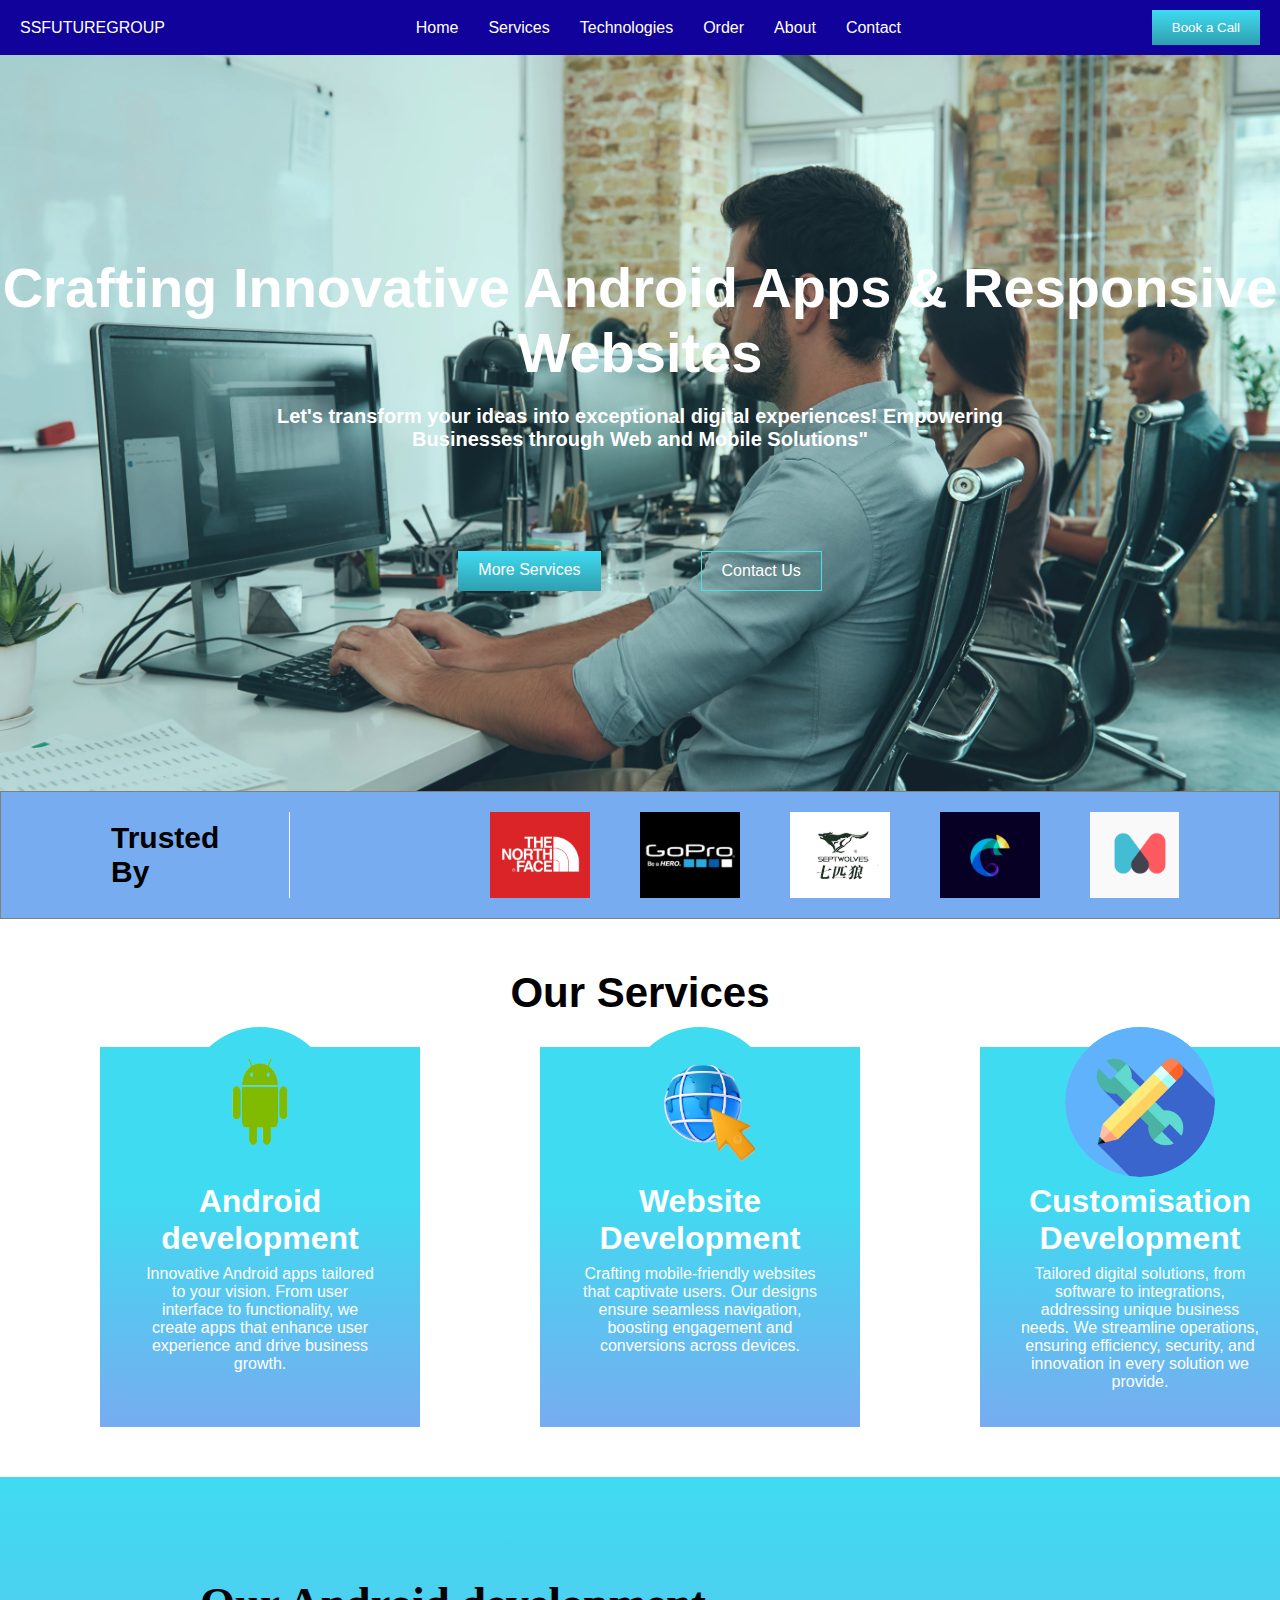
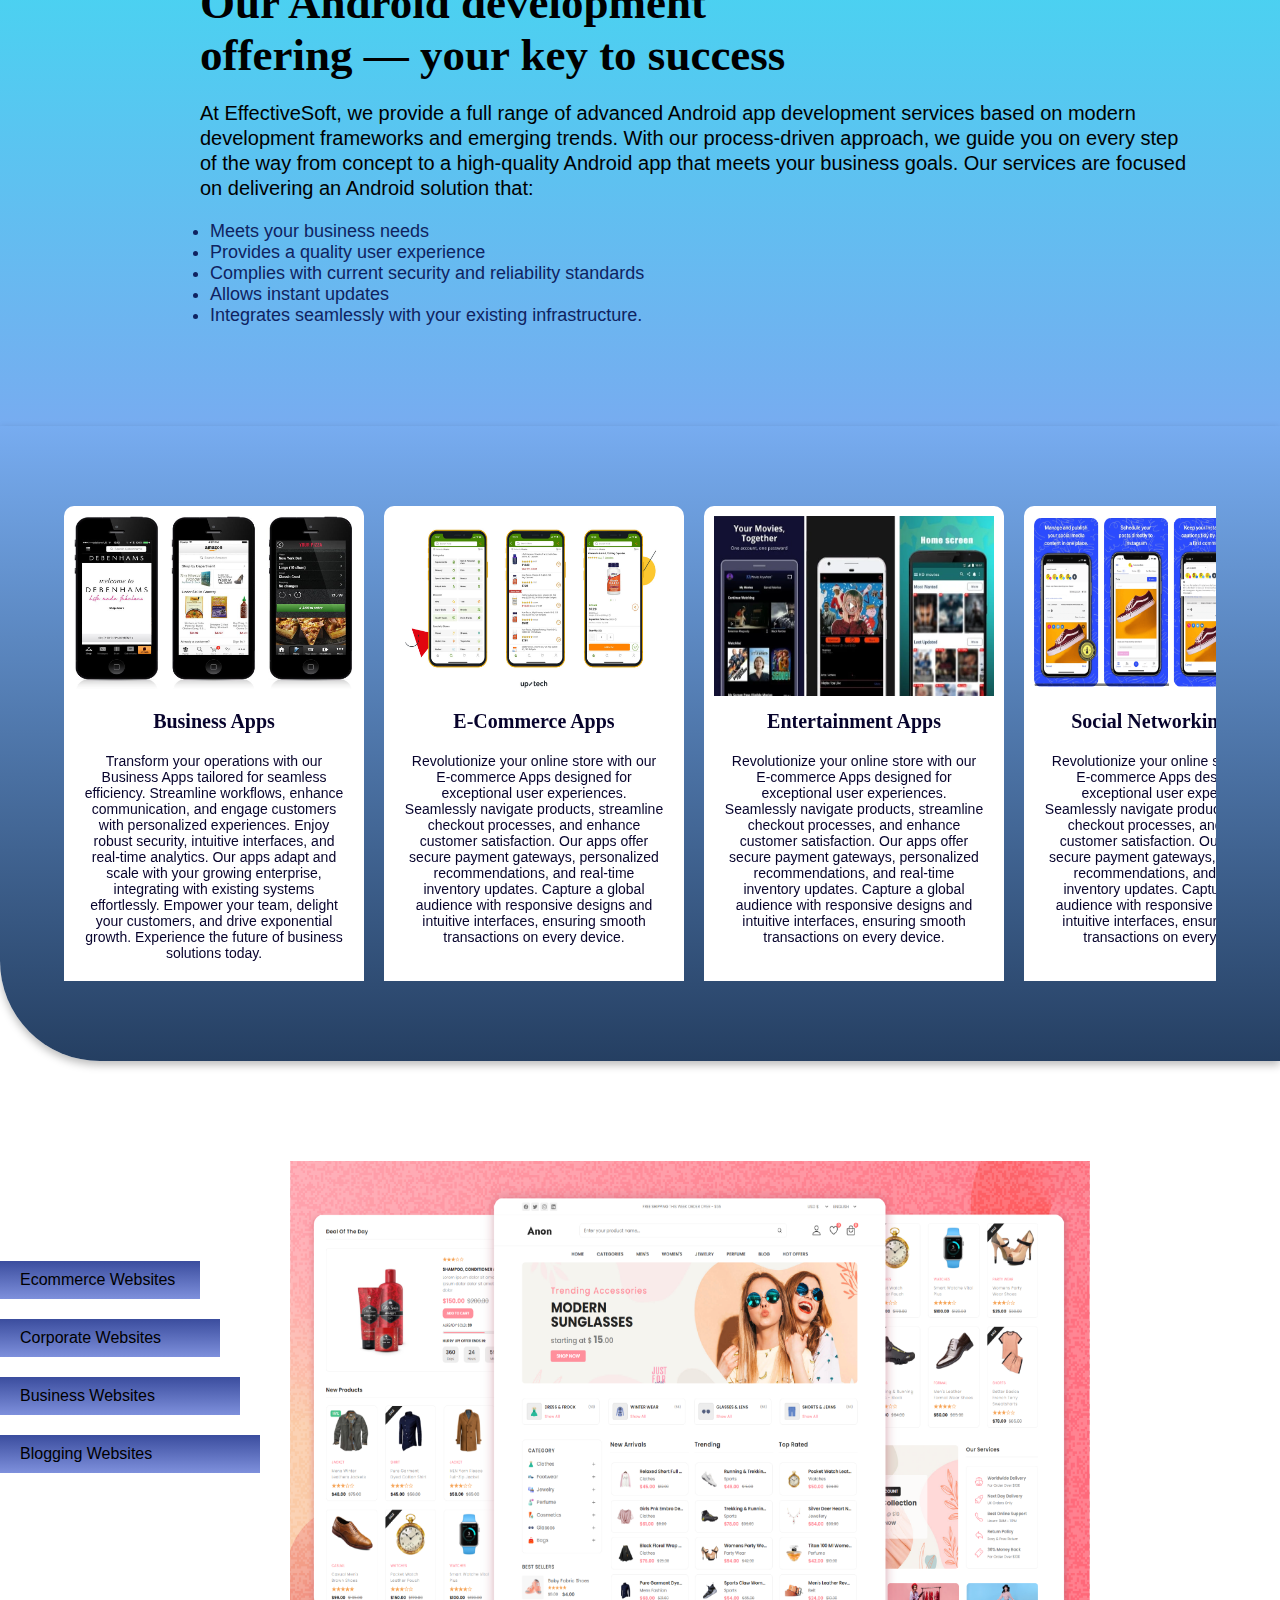
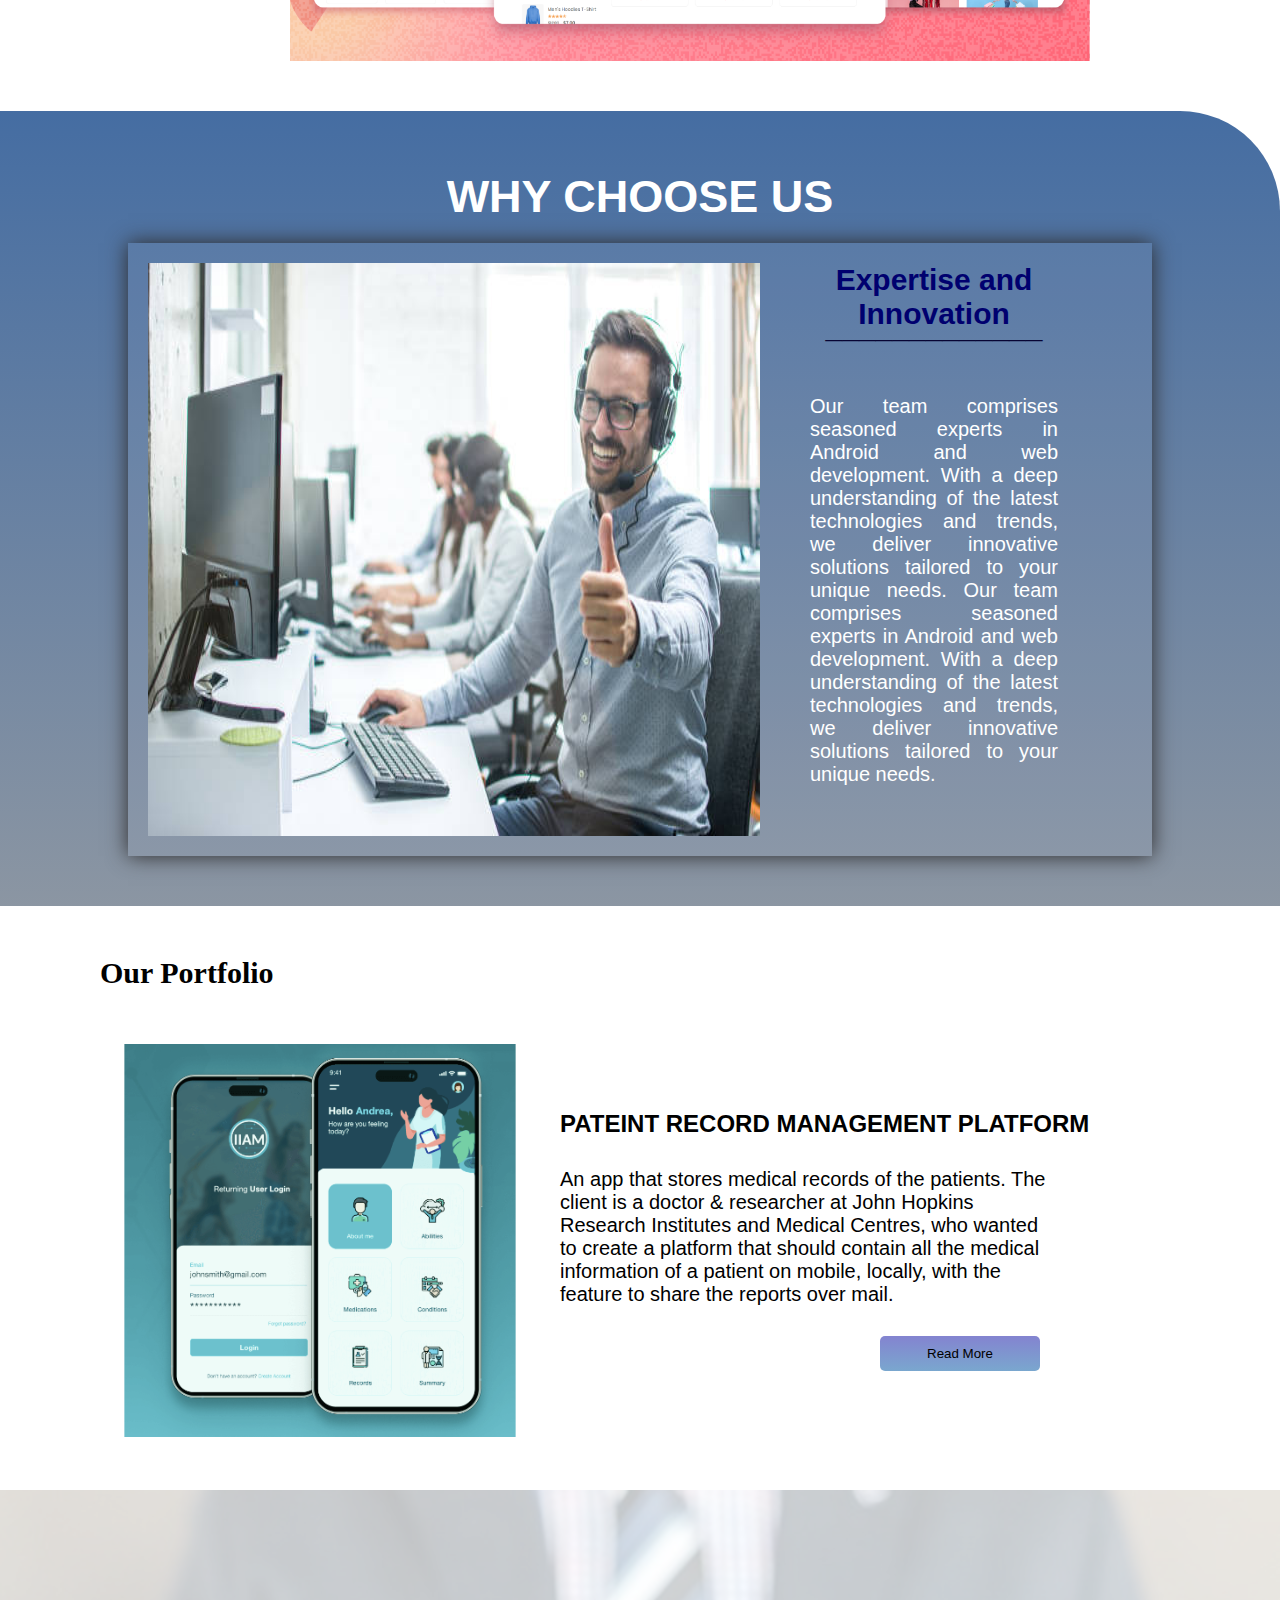
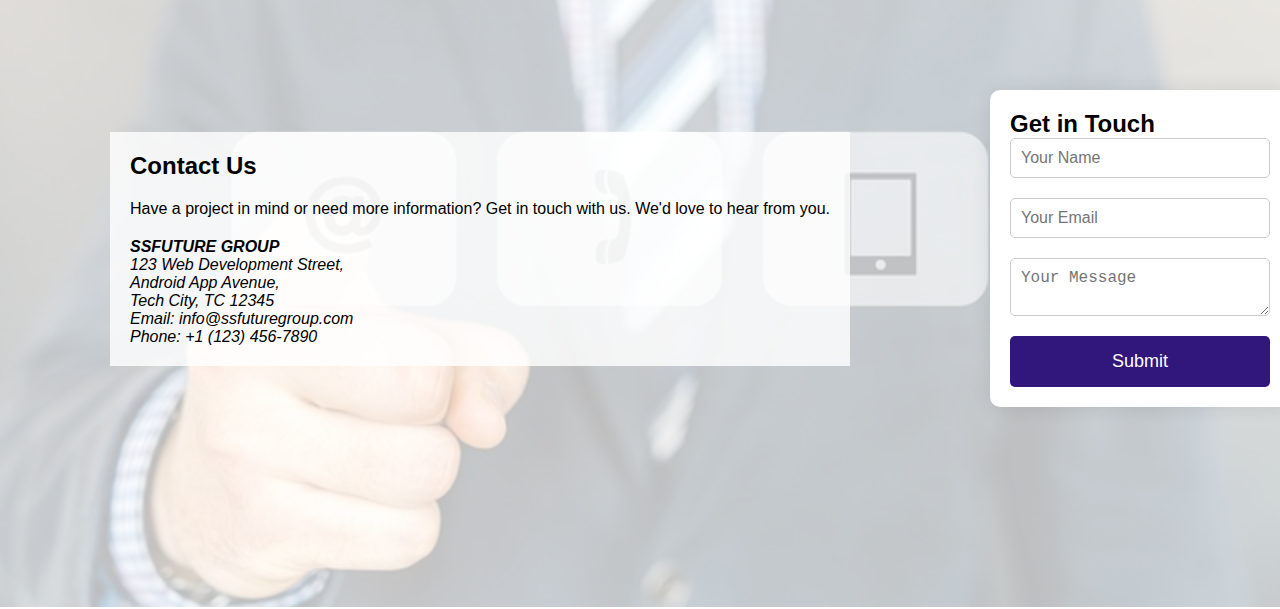
==== commit ff12e86d: "services section upt" ====
--- a/index.html
+++ b/index.html
@@ -96,11 +96,16 @@
           </div>
           <div class="txtbx">
             <h2>Android development</h2>
+            <p>
+              Innovative Android apps tailored to your vision. From user interface to
+              functionality, we create apps that enhance user experience and drive
+              business growth.
+            </p>
           </div>
         </div>
 
         <div class="card" style="--color: #4d88ff">
-          <header>Web Development</header>
+          <header>Website Development</header>
           <p>
             Crafting mobile-friendly websites that captivate users. Our designs
             ensure seamless navigation, boosting engagement and conversions
@@ -113,6 +118,11 @@
           </div>
           <div class="txtbx">
             <h2>Website Development</h2>
+            <p>
+            Crafting mobile-friendly websites that captivate users. Our designs
+            ensure seamless navigation, boosting engagement and conversions
+            across devices.
+            </p>
           </div>
         </div>
 
@@ -130,6 +140,11 @@
           </div>
           <div class="txtbx">
             <h2>Customisation Development</h2>
+            <p>
+              Tailored digital solutions, from software to integrations,
+              addressing unique business needs. We streamline operations, ensuring
+              efficiency, security, and innovation in every solution we provide.
+            </p>
           </div>
         </div>
       </div>
@@ -311,7 +326,7 @@
     <!-- why choose us section  -->
     <section class="choose">
       <h1>WHY CHOOSE US</h1>
-      <div class="slider" id="slider">
+      <div class="slider2" id="slider">
         <div class="slider-box">
           <img src="./ssf-images/office-1.jpg" />
           <div>
@@ -320,7 +335,10 @@
               Our team comprises seasoned experts in Android and web
               development. With a deep understanding of the latest technologies
               and trends, we deliver innovative solutions tailored to your
-              unique needs.
+              unique needs. Our team comprises seasoned experts in Android and
+              web development. With a deep understanding of the latest
+              technologies and trends, we deliver innovative solutions tailored
+              to your unique needs.
             </p>
           </div>
         </div>
--- a/style.css
+++ b/style.css
@@ -324,7 +324,7 @@
 .container .card
 {
     position: relative;
-    width: 300px; height: 380px;
+    width: 320px; height: 380px;
     background:linear-gradient(180deg, rgba(5, 0, 255, 0.44) 0%, rgba(0, 56, 255, 0.44) 100%);
     color: rgb(0, 0, 0);
     display: flex;
@@ -336,13 +336,12 @@
 {
     display: flex;
     justify-content: center;
-    align-self: center;
-    align-items: center;
     text-align: center;
     position: absolute;
     top: 0px;
     color: rgb(255, 255, 255);
     font: 800; font-size: 30px;
+    width: 100%;
 }
 .card p
 {
@@ -396,9 +395,10 @@
     position: relative;
     z-index: 2;
     top: 35px;
-    width: 190px; height: 190px;
+    width: 150px; height: 150px;
     background-color: #3FDBF1;
     border-radius: 100px;
+    transform: translateY(-50px);
 }
 .container .card:hover .imgbx
 {
@@ -406,9 +406,10 @@
 }
 .container .card .txtbx
 {
-    align-items: flex-end;
+    display: flex;
+    flex-direction: column;
     height: 280px;
-    /* background: linear-gradient(180deg, #866CC9 12.5%, #3497F3 47.92%, #5CCCEF 100%); */
+    align-items: flex-start;
     background: linear-gradient(180deg, #3FDBF1 0%, #77ACF0 100%);
     border-top: solid 8px #3FDBF1;
     transform-origin: top;
@@ -419,8 +420,15 @@
     color: #ffffff;
     font-size: 2rem;
     bottom: 40px;
-}
-
+    transform: translateY(-100px);
+}
+.container .card .txtbx p
+{
+    display: block;
+    padding: 10px;
+    transform: translateY(-40px);
+    text-align: center;
+}
 .container .card:hover .txtbx
 {
     transform: translateY(100%) rotateX(90deg);
@@ -634,6 +642,7 @@
 }
 
 .slide {
+    display: none;
     width: 100%;
     transition: all 1s ease-in-out ;
 }
@@ -809,71 +818,95 @@
     font-size: 18px;    
 }
 
+
+/* WHY CHOOSE US SECTION STYLES  */
 .choose
 {
     display: flex;
     justify-content: center;
     align-items: center;  
     flex-direction: column; 
-    row-gap: 80px;
+    row-gap: 20px;
     margin-top: 50px;
     border-radius: 0px 0px 0px 0px;
-    background: linear-gradient(#77ACF0,#77abf079);
-    padding: 10px;
+    background: linear-gradient(#456da2,#0b213c79);
+    padding: 50px 0px;
     border-radius: 0px 100px 0px 0px ;
 }
 .choose h1
 {
-    font-size: 40px;
+    font-size: 45px;
     text-align: center;
-    margin-top: 50px;
-}
-.choose .slider
-{
-    display: flex;
+    margin-top: 10px;
+    color: #ffffff;
+    font-family:'Lucida Sans', 'Lucida Sans Regular', 'Lucida Grande', 'Lucida Sans Unicode', Geneva, Verdana, sans-serif;
+    
+}
+.choose .slider2
+{
+    display: flex;
+    justify-content: flex-start;
+    align-items: center;
     max-width: 80vw;
     column-gap: 20px;
     overflow-x: scroll;
     overflow-y: hidden;
     flex-wrap: nowrap;
-}
-.choose .slider::-webkit-scrollbar
+    transform-style: preserve-3d;
+    background-color: rgba(181, 193, 220, 0.096);
+    box-shadow: 0px 0px 20px 0px  rgb(44, 42, 42);
+    
+}
+.slider2::-webkit-scrollbar
 {
     display: none;
 }
-.slider .slider-box
-{
-    display: flex;
-    min-width: 72vw;
-    border: solid 1px grey;
-    padding: 50px;
+.slider2 .slider-box
+{
+    display: flex;
+    min-width: 75vw;
+    padding: 20px;
     box-sizing: content-box;
 }
 
-.slider .slider-box div
-{
-    display: flex;
-    flex-direction: column;
-}
-
-.slider .slider-box div h3
+.slider2 .slider-box div
+{
+    display: flex;
+    flex-direction: column;
+}
+
+.slider2 .slider-box div h3
 {
     text-align: center;
     font-size: 30px;
-}
-.slider .slider-box div h3::after
+    color: rgb(0, 0, 111);
+    cursor: pointer;
+}
+.slider2 .slider-box div h3::after
 {
     content: '_____________';
+    color: #070433;
     display: block;
     margin: auto;
     margin-top: -20px;
-}
-.slider .slider-box div p
+    transition: all ease-in-out 0.2;
+}
+.slider2 .slider-box div h3:hover::after
+{
+    content: '_____________';
+    display: block;
+    color: #140b93;
+    margin: auto;
+    margin-top: -20px;
+}
+.slider2 .slider-box div p
 {
     display: block;
     text-align: justify;
     font-size: 20px;
     padding: 50px;
+    color: rgb(255, 255, 255);
+    font-family: Arial, Helvetica, sans-serif;
 }
 
 /* PORTFOLIO STYLES  */
